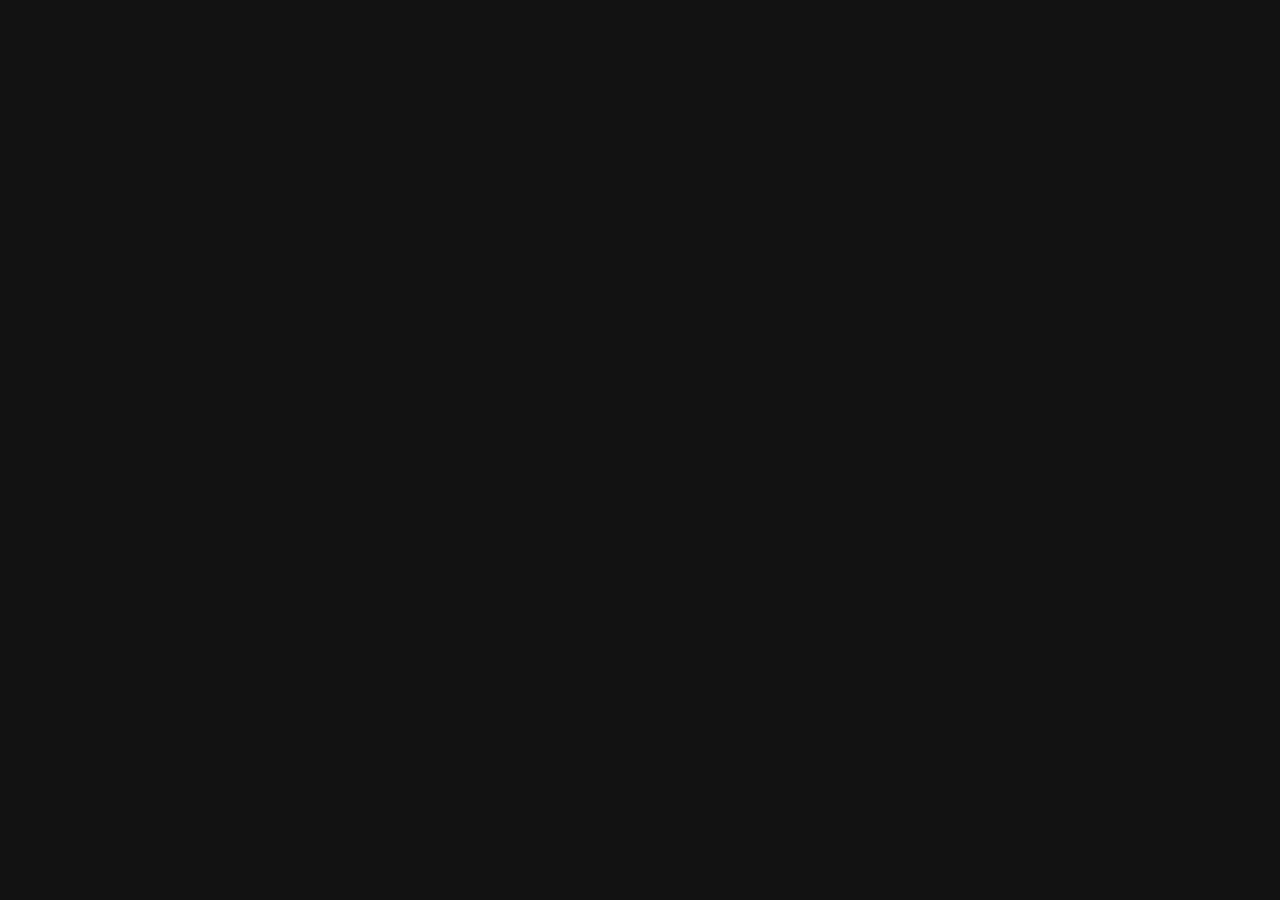
==== index.html @ 93d3c738 "Last minute devconf changes" ====
<!DOCTYPE html>
<head>
  <meta charset="utf-8">
  <meta name="viewport" content="width=device-width, initial-scale=1.0, maximum-scale=1.0, user-scalable=no">
  <title>PWA Talk</title>
  <link rel="stylesheet" href="https://fonts.googleapis.com/css?family=Playfair+Display:400,700,700i|Work+Sans:300,400,700">
  <link rel="stylesheet" href="css/reveal.css">
  <link rel="stylesheet" href="css/theme/night.css">
  <!-- Theme used for syntax highlighting of code-->
  <link rel="stylesheet" href="lib/css/zenburn.css">
  <!-- Printing and PDF exports-->
  <script>
    var link = document.createElement( 'link' );
    link.rel = 'stylesheet';
    link.type = 'text/css';
    link.href = window.location.search.match( /print-pdf/gi ) ? 'css/print/pdf.css' : 'css/print/paper.css';
    document.getElementsByTagName( 'head' )[0].appendChild( link );
    
  </script>
  <link rel="stylesheet" href="css/overwrites.css">
</head>
<body> 
  <div class="reveal">
    <div class="slides">
      <!-- Video Screens-->
      <section>
        <!-- Extreme Crew (Korea) [2004]-->
          <section data-background-iframe="https://www.youtube.com/embed/p9JiFo945fs?start=98&amp;fs=0&amp;showinfo=0&amp;rel=0&amp;modestbranding=1&amp;autohide=1&amp;showinfo=0&amp;disablekb=1" data-background-interactive> 
            <h2 class="shadowed" style="font-size:80px;">Progressive Web Apps!<sup>*</sup></h2>
            <div class="a-talk-by" style="margin-top:36.5vh;"><b class="white shadowed">(a talk by @AhoyLemon)</b><br><br>
              <div class="shadowed" style="font-size:26px; line-height:120%">* This talk is actually called "How To Make Your Website A Progressive Web App (And Why You Might Want To)", but that's entirely too long</div>
            </div>
            <aside class="notes">
              <h2>Extreme Crew (Korea)</h2>
              <p>2019</p>
            </aside>
          </section>
        <!-- Fantastik Armada (france) vs Gamblerz (Korea) | 2019-->
        <!-- Turn Phrase Crew (Japan) vs Extreme Crew (Korea)-->
          <section data-background-iframe="https://www.youtube.com/embed/m62SPPh9Nzc?start=217&amp;fs=0&amp;showinfo=0&amp;rel=0&amp;modestbranding=1&amp;autohide=1&amp;showinfo=0&amp;disablekb=1" data-background-interactive>
            <h2 class="shadowed" style="font-size:80px;">Progressive Web Apps!<sup>*</sup></h2>
            <div class="a-talk-by" style="margin-top:36.5vh;"><b class="white shadowed">(a talk by @AhoyLemon)</b><br><br>
              <div class="shadowed" style="font-size:26px; line-height:120%">* This talk is actually called "How To Make Your Website A Progressive Web App (And Why You Might Want To)", but that's entirely too long</div>
            </div>
            <aside class="notes">
              <h2>Turn Phrase Crew (Korea)<br>vs <br>Extreme Crew (Netherlands)</h2>
              <p>2007</p>
            </aside>
          </section>
        <!-- B GIRL TERRA-->
          <section data-background-iframe="https://www.youtube.com/embed/5HrrbkYJM2M?start=15&amp;fs=0&amp;showinfo=0&amp;rel=0&amp;modestbranding=1&amp;autohide=1&amp;showinfo=0&amp;disablekb=1" data-background-interactive>
            <h2 class="shadowed" style="font-size:80px;">Progressive Web Apps!<sup>*</sup></h2>
            <div class="a-talk-by" style="margin-top:36.5vh;"><b class="white shadowed">(a talk by @AhoyLemon)</b><br><br>
              <div class="shadowed" style="font-size:26px; line-height:120%">* This talk is actually called "How To Make Your Website A Progressive Web App (And Why You Might Want To)", but that's entirely too long</div>
            </div>
            <aside class="notes">
              <h2>B GIRL TERRA</h2>
            </aside>
          </section>
        <!-- WHITE PEOPLE CAN'T DANCE-->
          <section data-background-iframe="https://www.youtube.com/embed/nYJyFGvnXrc?start=43&amp;fs=0&amp;showinfo=0&amp;rel=0&amp;modestbranding=1&amp;autohide=1&amp;showinfo=0&amp;disablekb=1" data-background-interactive> 
            <h2 class="shadowed" style="font-size:80px;">Progressive Web Apps!<sup>*</sup></h2>
            <div class="a-talk-by" style="margin-top:36.5vh;"><b class="white shadowed">(a talk by @AhoyLemon)</b><br><br>
              <div class="shadowed" style="font-size:26px; line-height:120%">* This talk is actually called "How To Make Your Website A Progressive Web App (And Why You Might Want To)", but that's entirely too long</div>
            </div>
            <aside class="notes">
              <h2>Jaja Vankova & Marie Poppins</h2>
              <h2>vs Madd Chadd & Poppin John</h2>
              <p>2014</p>
            </aside>
          </section>
      </section>
      <section>
        <section>
          <h1>Hi!</h1>
          <h2 class="fragment">My name is Lemon.</h2>
          <!--p.fragment (I make websites.)-->
          <aside class="notes">
            <ul>
              <li>making websites for > 20 years</li>
              <li>for fun & for freedom</li>
              <li>love the web platform</li>
              <li>continues to be interesting</li>
            </ul>
          </aside>
        </section>
        <section data-background="img/bg/bg-savas-cyan-1.png">
          <div class="fragment" style="padding-bottom:7vh;"><img src="img/savas-logo-black.svg" alt="Savas Labs" style="max-height:22vh;"></div>
        </section>
        <section data-background="img/bg/bg-savas-cyan-2.png" data-background-transition="none">
          <div style="color:black; padding-bottom:9vh;">
            <h2 class="dark-blue">Front End<br>Development Director</h2>
            <div class="fragment">
              <ul>
                <li>Mentoring</li>
                <li>Shepherding</li>
                <li>Documenting</li>
              </ul>
            </div>
          </div>
        </section>
        <section>
          <h2>I make websites.</h2>
        </section>
        <section>
          <div style="font-size:68px; font-family:'Lucida Console', Monaco, monospace;"> <span>websites </span><span class="fragment">!= apps</span></div>
          <aside class="notes">
            <h2>I consider myself a website maker, and that's different than somebody that makes apps.</h2>
            <h2>These words are used interchangably.</h2>
          </aside>
        </section>
        <section>
          <h3>Let me define my terms.</h3>
          <aside class="notes">
            <h2>We need to define our terms here because a website can be an app.</h2>
            <h2>The word "webapp" exists, and that's valid.</h2>
            <h2>When I think about websites, I think about freedom.</h2>
            <h2>I think about 3 technologies.</h2>
          </aside>
        </section>
      </section>
      <section>   
        <section>
          <div class="grid" columns="3">
            <div class="box"><img src="svg/logos/html-5.svg"></div>
            <div class="box"><img src="svg/logos/css-3.svg"></div>
            <div class="box"><img src="svg/logos/javascript.svg"></div>
          </div>
          <aside class="notes">
            <h2>HTML, CSS and Javascript are immutable facts.</h2>
            <h2>No matter what (PHP, .NET, Ruby, React)</h2>
          </aside>
        </section>
        <section>
          <blockquote>
            <p>I want you to build me a website!</p>
            <cite>The Client</cite>
          </blockquote>
          <blockquote class="fragment">
            <p>Sounds good.</p>
            <cite>me</cite>
          </blockquote>
          <aside class="notes">
            <h2>It goes like this.</h2>
          </aside>
        </section>
        <section>
          <blockquote>
            <p>I want you to build me a mobile app!</p>
            <cite>The Client</cite>
          </blockquote>
          <blockquote class="fragment">
            <p>Okay, but based on what you're trying to do, a mobile app might not be the best solution. What about a website instead?</p>
            <cite>me</cite>
          </blockquote>
          <aside class="notes">
            <h2>Sometimes it goes like this.</h2>
          </aside>
        </section>
        <section>
          <blockquote>
            <p>I want you to build me a mobile app, and I'll pay you a <strong>lot of money </strong>to do it.</p>
            <cite>The Client</cite>
          </blockquote>
          <blockquote class="fragment">
            <p>Okay, let's build a mobile app.</p>
            <cite>me</cite>
          </blockquote>
          <aside class="notes">
            <h2>Sometimes, they don't like that answer.</h2>
          </aside>
        </section>
        <section>
          <div class="grid" columns="3">
            <figure><img src="svg/logos/cordova_256.png" style="width:100%"></figure>
            <figure></figure>
            <figure class="fragment"><img src="svg/logos/phonegap.svg" style="width:100%"></figure>
          </div>
          <aside class="notes">
            <p>In that case, I'll make an app</p>
            <p>Alternatives:</p>
            <ul>
              <li>Xamarin</li>
              <li>React Native</li>
              <li>Ionic</li>
            </ul>
          </aside>
        </section>
        <section data-background="img/bg/phonegap-closed.png"></section>
        <section>
          <div class="grid" columns="3">
            <figure></figure>
            <figure><img src="svg/logos/cordova_256.png" style="width:100%"></figure>
            <figure>
              <!--img(src="svg/logos/phonegap.svg" style="width:100%")-->
            </figure>
          </div>
        </section>
        <section>
          <p>Building an app in Cordova...</p>
          <ol>
            <li>Build an HTML website.</li>
            <li>Wrap it in a vendor-specific webview.</li>
            <li>Add plugins.</li>
            <li>Release to the store.<sup>*</sup></li><i class="fragment">* herein lies the problem.</i>
          </ol>
        </section>
        <section>
          <p>Actually, a few problems...</p>
          <ol>
            <li>app signing</li>
            <li>plugin versioning</li>
            <li>incompatable dependencies</li>
            <li>incompatable phones</li>
            <li>style & content rules</li>
            <li>changing rules</li>
            <li>possibility of rejection</li>
            <li>waiting</li>
          </ol>
        </section>
      </section>
      <section>
        <section><img src="img/true-stories.jpg">
          <aside class="notes">
            <p>What follows is a true story</p>
          </aside>
        </section>
        <section>
          <p>So, I built a mobile app...</p>
          <p class="fragment">...and then I made a small change.</p>
          <aside class="notes">
            <p>Things were going fine, until one day the client had a few very small changes.</p>
            <p>I did those changes, submit those to the stores.</p>
            <p>Got an email.</p>
          </aside>
        </section>
        <section>
          <blockquote><strong>From: </strong><span>Google Play Support</span><br><strong>To: </strong><span>me</span>
            <p>We have rejected your latest build from the Google Play Store, because it violates our policy on embedded YouTube videos.</p>
            <p class="fragment">Please see this webpage that has a whole lot of text, which kind of sort of describes what I'm talking about.</p>
          </blockquote>
        </section>
        <section>
          <blockquote><strong>From: </strong><span>me</span><br><strong>To: </strong><span>Google Play Support</span>
            <p>Okay, thank you so much for your note. I am confused on the cause though, as my app does not have any embedded YouTube videos.</p>
            <p>Can you please explain?</p>
          </blockquote>
          <aside class="notes">
            <p>I'm polite.</p>
          </aside>
        </section>
        <section>
          <blockquote><strong>From: </strong><span>Google Play Support</span><br><strong>To: </strong><span>me</span>
            <p>The embedded YouTube videos in your app violate our policy on embedded YouTube videos.</p>
          </blockquote>
        </section>
        <section>
          <blockquote><strong>From: </strong><span>me</span><br><strong>To: </strong><span>Google Play Support</span>
            <p>Right... Except the app doesn't <i>have </i><span>any YouTube videos, of any sort.</span></p>
            <p class="fragment">Please advise.</p>
          </blockquote>
        </section>
        <section>
          <blockquote><strong>From: </strong><span>Google Play Support</span><br><strong>To: </strong><span>me</span><br>
            <p>We do not offer support.</p>
          </blockquote>
        </section>
        <section>
          <blockquote><strong>From: </strong><span class="strobe">Google Play Support</span><br><strong>To: </strong><span>me</span><br>
            <p>We do not offer <span class="strobe">support.</span></p>
          </blockquote>
        </section>
        <section>
          <p>
             This is a specific problem.<br>pointing to a greater concern.</p>
          <aside class="notes">
            <p>They cannot offer human support.</p>
            <p>APP STORE = 2 MILLION</p>
            <p>PLAY STORE = 6 MILLION</p>
          </aside>
        </section>
        <section>
          <h2>The Internet is not a walled garden.</h2>
          <aside class="notes">
            <p>The internet is a place for mistakes.</p>
            <p>When you make a website, failure means nobody goes to your website.</p>
          </aside>
        </section>
      </section>
      <section>
        <section data-background="img/gif/reverse-horse.gif">
          <aside class="notes">
            <p>Let's reverse time and say the thing I didn't say.</p>
          </aside>
        </section>
        <section>
          <blockquote>
            <p>So, when you say you want a mobile app, what do you really want?</p>
            <cite>what I should have said</cite>
          </blockquote>
          <aside class="notes">
            <p>They might answer with...</p>
          </aside>
        </section>
        <section>
          <p>“I want something that...</p>
          <ul>
            <li>has an app-like interface</li>
            <li>can be installed on a user's machine</li>
            <li>will work offline</li>
            <li>uses camera & microphone</li>
            <li>geolocation</li>
            <li class="fragment"><strong>has push notifications</strong></li>
          </ul>
        </section>
        <section><img src="svg/pwa.svg"></section>
        <section>
          <p>A spec written by...</p>
          <div class="grid" columns="3" style="margin-bottom:2em;">
            <figure><img src="img/logos/chrome.png" style="max-height:20vh;"></figure>
            <figure><img src="img/logos/firefox.png" style="max-height:20vh;"></figure>
            <figure><img src="img/logos/edge.png" style="max-height:20vh;"></figure>
          </div>
          <div class="fragment">
            <p>Supported by</p>
            <div class="grid" columns="3">
              <figure><img src="img/logos/safari.png" style="max-height:20vh;"></figure>
              <figure><img src="img/logos/brave.png" style="max-height:20vh;"></figure>
              <figure><img src="img/logos/opera.png" style="max-height:20vh;"></figure>
            </div>
          </div>
          <aside class="notes">
            <p>A PWA is a spec.</p>
            <p>Google worked on the majority of it. Mozilla and Microsoft helped a lot.</p>
          </aside>
        </section>
        <section>
          <p>What can you do with a PWA?</p>
          <p class="fragment">Potentially a lot of things.</p>
        </section>
        <section>
          <p>What <b>can be</b> in a PWA?</p>
          <ul>
            <li>installable</li>
            <li>works offline</li>
            <li>notifications</li>
            <li>managed caching</li>
            <li>runs chromeless</li>
            <li>native sharing</li>
            <li>wake control</li>
            <li>multitouch</li>
            <li>bluetooth</li>
            <li>quite a bit more.</li>
          </ul>
        </section>
        <section data-background="img/gif/gnome-fascinating.gif"></section>
      </section>
      <section>
        <section>
          <p>What do you need?</p>
          <ol>
            <li> <span>HTTPS connection</span></li>
            <li> <code>manifest.json</code></li>
            <li><code>service-worker.js</code></li>
          </ol>
        </section>
        <section>
          <p>Where can I get a HTTPS certificate?</p>
          <p> <i>PS: For free?</i></p>
          <ul>
            <li>GitHub Pages</li>
            <li>Let's Encrypt</li>
            <li>Cloudflare</li>
            <li>Many cPanel-based hosting platforms<br><sub>(personal rec's: Green Geeks & InMotion)</sub></li>
          </ul>
        </section>
        <section>
          <p>Regardless: get a cert, turn it on, and direct <i>all</i> HTTP traffic to HTTPS.</p>
        </section>
        <section><code>manifest.json</code>
          <p>A json file located in the root of your project, which will define some values...</p>
          <ul>
            <li>Name & Description</li>
            <li>Color Scheme</li>
            <li>Languages</li>
            <li>Orientation</li>
            <li>URL scope</li>
            <li>Icons</li>
          </ul>
        </section>
        <section><code>service-worker.js</code>
          <p>A single javascript file (can be called anything), which will set up functions for installation, caching, permissions, and features.</p>
        </section>
        <section>
          <p>Reference both these files in your index.html</p>
          <p class="fragment">We have now changed how your website works.</p>
        </section>
      </section>
      <section>
        <section>
          <div><img src="img/before-sw.png"></div>
          <div class="fragment"><img src="img/after-sw.png"></div>
          <aside class="notes">
            <p>Important idea. You've just changed how your website is consumed.</p>
          </aside>
        </section>
        <section>
          <p>The service worker gets its own lifecycle.</p>
          <aside class="notes">
            <p>It should be versioned, so the service worker can know if the worker itself needs an update.</p>
          </aside>
        </section>
        <section>
          <h2>Now, let's see some <span class="strobe">real-world examples</span></h2>
          <aside class="notes">
            <p>Want to show you real-world examples</p>
            <p>Want to show you what you can do now.</p>
          </aside>
        </section>
      </section>
      <section>
        <section>
          <figure><a href="https://partypartypartyparty.party" target="_blank"><img src="img/party-square.png" style="max-height:50vh;">
              <figcaption>partypartypartyparty.party</figcaption></a></figure>
        </section>
        <section>
          <blockquote>
            <p>I need to be able to party efficiently when I don't have internet.</p>
            <cite>a friend</cite>
          </blockquote>
          <blockquote class="fragment">
            <p>That's an excellent point!</p>
            <cite>me</cite>
          </blockquote>
        </section>
        <section><code>service-worker.js</code>
          <pre style="font-size:1.5rem;"><code class="js" style="max-height:55vh;">const offlineUrl = '/index.html';
const offlineFiles = [
  '/index.html',
  '/manifest.json',
  '/css/party.css',
  '/js/min/jquery.min.js',
  '/js/min/howler.min.js',
  '/js/min/party.min.js',
  '/audio/party.mp3',
  '/audio/venga.mp3'
];

/*****
On install, the service worker will take all our
required files, and store those locally. */
self.addEventListener('install', function(event) {
  var offlineRequest = new Request(offlineFiles);
  event.waitUntil(
    fetch(offlineRequest).then(function(response) {
      return caches.open('offline').then(function(cache) {
        return cache.put(offlineRequest, response);
      });
    })
  );
});

/************
Then, on a fetch request, the service worker 
will check for response.
If everything seems to be offline, serve the
offline files instead.  */
self.addEventListener('fetch', function(event) {
  var request = event.request;
  if (request.method === 'GET') {
    event.respondWith(
      fetch(request).catch(function(error) {
        console.error(
          '[onfetch] Failed. Serving cached offline fallback ' +
          error
        );
        return caches.open('offline').then(function(cache) {
          return cache.match(offlineUrl);
        });
      })
    );
  }
});</code></pre>
          <aside class="notes">
            <ul>
              <li>Define necessary files.</li>
              <li>keep those files</li>
              <li>use those files if you have to</li>
            </ul>
          </aside>
        </section>
        <section><code>manifest.json</code>
          <pre style="font-size:1.5rem;"><code class="json" style="max-height:55vh;">{
  "manifest_version": 2,
  "name": "PARTY PARTY PARTY PARTY PARTY",
  "short_name": "PARTY",
  "description": "PARTY PARTY PARTY PARTY PARTY PARTY PARTY PARTY PARTY PARTY PARTY PARTY PARTY",
  "default_locale": "en-us",
  "display": "standalone",
  "scope": "/",
  "start_url": "/",
  "theme_color": "#d1d1d1",
  "background_color": "#d1d1d1",
  "icons": [
    {
      "src": "/icon-36x36.png",
      "sizes": "36x36",
      "type": "image/png"
    },
    {
      "src": "/icon-48x48.png",
      "sizes": "48x48",
      "type": "image/png"
    },
    {
      "src": "/icon-72x72.png",
      "sizes": "72x72",
      "type": "image/png"
    },
    {
      "src": "/icon-96x96.png",
      "sizes": "96x96",
      "type": "image/png"
    },
    {
      "src": "/icon-144x144.png",
      "sizes": "144x144",
      "type": "image/png"
    },
    {
      "src": "/icon-192x192.png",
      "sizes": "192x192",
      "type": "image/png"
    },
    {
      "src": "/icon-256x256.png",
      "sizes": "256x256",
      "type": "image/png"
    },
    {
      "src": "/icon-384x384.png",
      "sizes": "384x384",
      "type": "image/png"
    },
    {
      "src": "/icon-512x512.png",
      "sizes": "512x512",
      "type": "image/png"
    }
  ]
}
</code></pre>
        </section>
        <section><code>index.html</code>
          <pre style="font-size:1.5rem;"><code class="js" style="max-height:55vh;">// Register the service worker
if ('serviceWorker' in navigator) {
  navigator.serviceWorker.register('/service-worker.js').then(function(registration) {
    // Registration was successful
  }).catch(function(err) {
    // registration failed :(
  });
}</code></pre>
          <aside class="notes">
            <p>Telling browser there's a service worker here, and I'd like you to register it.</p>
          </aside>
        </section>
        <section>
          <figure style="text-align:center;"><img src="img/party-install-prompt.jpg" style="max-height:60vh; margin-left:auto; margin-right:auto;"></figure>
          <aside class="notes">
            <p>I didn't put this banner here.</p>
          </aside>
        </section>
        <section>
          <div class="grid" columns="2">
            <figure style="text-align:center;"><img src="img/screenshots/homescreen-2021-11-30.jpg" style="max-height:60vh; margin-left:auto; margin-right:auto;"></figure>
            <figure style="text-align:center;"><img src="img/screenshots/apparray-2021-11-30.jpg" style="max-height:60vh; margin-left:auto; margin-right:auto;"></figure>
          </div>
          <aside class="notes">
            <p>My phone. My app, alongside "real apps"</p>
          </aside>
        </section>
        <section>
          <div class="grid" columns="2">
            <figure style="text-align:center;"><img src="img/party-splash.jpg" style="max-height:60vh; margin-left:auto; margin-right:auto;"></figure>
            <figure style="text-align:center;"><img src="img/party-focus.jpg" style="max-height:60vh; margin-left:auto; margin-right:auto;"></figure>
          </div>
          <aside class="notes">
            <p>Left is load (short)</p>
            <p>Right is app (chromeless)</p>
          </aside>
        </section>
        <section><img src="img/app-switch.jpg" style="max-height:60vh; margin-left:auto; margin-right:auto;">
          <aside class="notes">
            <p>Runs separately from the browser</p>
          </aside>
        </section>
      </section>
      <section>
        <section data-background-video="video/testing.mp4" data-background-video-loop="loop" data-background-size="contain"></section>
        <section>
          <figure><img src="img/lighthouse-1024x1024.png" style="max-height:55vh;">
            <figcaption><a href="https://web.dev/measure/" target="_blank">web.dev/measure</a></figcaption>
          </figure>
          <aside class="notes">
            <p>DON'T launch browser yet.</p>
          </aside>
        </section>
        <section>
          <figure><img src="img/lighthouse-before.png"></figure>
          <aside class="notes">
            <p>NOW launch browser.</p>
          </aside>
        </section>
        <section>
          <figure><img src="img/lighthouse-after.png"></figure>
        </section>
        <section>
          <h3>Strategy for Feature Rollout</h3>
          <ol>
            <li>Test it in Lighthouse</li>
            <li>Get it working on your machine(s)</li>
            <li>Get it working on friends/coworkers machine(s)</li>
            <li><i>THEN</i> try it out on strangers</li>
          </ol>
          <aside class="notes">
            <p>Remember the SW can store things and disrupt your process. Keep it in mind when making updates.</p>
            <p>NEXT: DAMN.DOG</p>
          </aside>
        </section>
      </section>
      <section>
        <section><a href="https://damn.dog" target="_blank"><img src="img/damn-og-wide.png"></a></section>
        <section><code>service-worker.js</code>
          <pre style="font-size:1.5rem;"><code class="js" style="max-height:55vh;">const cacheName = 'v2.17';
const offlineUrl = '/offline.html';
const offlineFiles = [
  '/index.html',
  '/offline.html',
  '/manifest.json',
  '/css/damn.css',
  '/js/libraries/vue.min.js',
  '/js/min/damn.min.js',
  '/svg/offline-dog.svg'
];

self.addEventListener('install', function(event) {
  event.waitUntil(
    caches.open(cacheName).then(function(cache) {
      return cache.addAll(cacheName);
    })
  );
});

self.addEventListener('fetch', function(event) {
  // Only fall back for HTML documents.
  var request = event.request;
  // && request.headers.get('accept').includes('text/html')
  if (request.method === 'GET') {
    // `fetch()` will use the cache when possible, to this examples
    // depends on cache-busting URL parameter to avoid the cache.
    event.respondWith(
      fetch(request).catch(function(error) {
        // `fetch()` throws an exception when the server is unreachable but not
        // for valid HTTP responses, even `4xx` or `5xx` range.
        console.error(
          '[onfetch] Failed. Serving cached offline fallback ' +
          error
        );
        return caches.open('offline').then(function(cache) {
          return cache.match(offlineUrl);
        });
      })
    );
  }
  // Any other handlers come here. Without calls to `event.respondWith()` the
  // request will be handled without the ServiceWorker.
});
</code></pre>
          <aside class="notes">
            <p>Different needs</p>
          </aside>
        </section>
        <section><img src="img/screenshots/damn-install-chrome.png">
          <aside class="notes">
            <p>I see this when I go to the site.</p>
            <p>Also, you can build a button that does this (more later)</p>
          </aside>
        </section>
        <section><img src="img/screenshots/damn-self-app.png"></section>
        <section><img src="img/screenshots/damn-offline-full.png">
          <aside class="notes">
            <p>Not exciting, but useful.</p>
          </aside>
        </section>
        <section><img src="img/logos/winstore.jpg">
          <aside class="notes">
            <p>To bulk up their inventory...</p>
            <p>Fill out some forms.</p>
          </aside>
        </section>
        <section data-background="img/screenshots/damn-winstore.png">
          <!--img(src="img/screenshots/damn-winstore.png")-->
        </section>
        <section data-background-video="video/fancy-omar.mp4" data-background-video-loop="loop" data-background-size="contain">
          <!--h3.shadowed Let's get even fancier-->
          <figure><img src="img/fancier.png" style="max-width:600px;"></figure>
        </section>
        <section><img src="img/screenshots/damn-sidebar-open.png"></section>
        <section><img src="img/screenshots/damn-sidebar-circled.png"></section>
        <section>
          <p>The Notification API</p>
          <aside class="notes">
            <p>This is what your client wants.</p>
          </aside>
        </section>
        <section><code>service-worker.js</code>
          <pre style="font-size:1.5rem;"><code class="js" style="max-height:55vh;">// After the install code...

Notification.requestPermission(result => {
  if (result === 'granted') {
    //permission granted.
    navigator.serviceWorker.ready.then(registration => {
      registration.showNotification(
        'Damn Dog has been updated!', {
        icon: '/android-chrome-96x96.png',
        //vibrate: [500, 100, 500],
        body: '7 new rounds have been added to damn.dog,
                bringing the total up to 358.',
        tag: 'game-updated'
      });
    });
  }
});
</code></pre>
        </section>
        <section>
          <figure><img src="img/pwa-notification.png"></figure>
          <aside class="notes">
            <p>A brief word</p>
            <p>PLEASE DON'T DO THIS</p>
          </aside>
        </section>
        <section>
          <figure><img src="img/screenshots/producthunt.gif"></figure>
          <aside class="notes">
            <p>A brief word</p>
            <p>PLEASE DON'T DO THIS</p>
          </aside>
        </section>
        <section>
          <p> <strong>Q: </strong>How do I push to users not currently on the website?</p>
          <div class="fragment">
            <p> <strong>A: </strong>The same way you'd handle any other kind of push subscription</p>
            <ul>
              <li>Firebase</li>
              <li>Twilio</li>
              <li>OneSignal</li>
              <li>etc.</li>
            </ul>
          </div>
          <aside class="notes">
            <p>Can't get into that with the time we have</p>
            <p>But I can show you where you can learn.</p>
          </aside>
        </section>
      </section>
      <section>
        <section>
          <h3>Where do you go from here?</h3>
        </section>
        <section data-background="img/gif/cooking.gif">
          <h2 class="shadowed" style="margin-top:30vh">Get cooking!</h2>
        </section>
        <section>
          <figure><a href="https://www.pwabuilder.com/" target="_blank"><img src="img/logos/pwa-builder.png" style="margin-bottom:3em;"></a>
            <figcaption>by Microsoft</figcaption>
          </figure>
        </section>
        <!-- Retiring this one...-->
        <!--section
        figure
          a(href="https://serviceworke.rs" target="_blank")
            img(src="img/logos/mozilla-serviceworkrs.svg")
        
        
        -->
        <section>
          <figure><a href="https://web.dev/pwa" target="_blank"><img src="img/logos/webdev.svg" style="margin-bottom:3em;"></a>
            <figcaption>
              <by>by Google</by>
            </figcaption>
          </figure>
        </section>
        <section>
          <figure>
            <h2><a href="https://whatpwacando.today/" target="_blank">What PWA Can<br>Do Today</a></h2>
            <figcaption>by Danny Moerkerke</figcaption>
          </figure>
        </section>
        <section>
          <figure><a href="https://serviceworkies.com" target="_blank"><img src="img/logos/serviceworkies.png"></a>
            <figcaption>by Dave Geddes</figcaption>
          </figure>
        </section>
      </section>
      <section>
        <section>
          <p>When thinking of</p>
          <h2>Progressive Web Apps</h2>
          <div class="fragment">
            <h2>^^^^^^^^^^ &nbsp; &nbsp; &nbsp; &nbsp; &nbsp; &nbsp;  &nbsp;  &nbsp;  &nbsp; &nbsp;  &nbsp;</h2>
          </div>
        </section>
        <section><img src="img/gif/escape.gif"></section>
        <section>
          <h3>Escape the walled garden.</h3>
        </section>
        <section>
          <p>Make things better.<span class="fragment">&nbsp; It's your responsibility.</span>
            <div class="fragment">And your pleasure.</div>
          </p>
        </section>
      </section>
      <!-- THANK YOU-->
      <section>
        <section data-background="img/gif/simone_lemon_maker_faire.gif">
          <h1 class="white" style="padding-top:40vh; text-shadow:0.05em 0.05em 0.05em black, -1px -1px 1px black">Thank you.</h1>
          <p class="white shadowed"><a href="https://ahoylemon.xyz" target="_blank"> <strong>ahoylemon.xyz</strong></a></p>
          <aside class="notes">
            <p>Wish I could be there.</p>
            <p>Maybe next time?</p>
            <p>Questions?</p>
          </aside>
        </section>
        <section data-background="#e6e924">
          <figure><img src="svg/lemon.svg" style="width:212px; height:212px;"></figure>
          <aside class="notes">
            <h1>STICKERS</h1>
          </aside>
        </section>
      </section>
    </div>
  </div>
  <script src="lib/js/head.min.js"></script>
  <script src="js/reveal.js"></script>
  <script>
    // More info about config & dependencies:
    // - https://github.com/hakimel/reveal.js#configuration
    // - https://github.com/hakimel/reveal.js#dependencies
    Reveal.initialize({
      history: true,
      autoPlayMedia: true,
      //slideNumber: true,
      dependencies: [
      { src: 'plugin/markdown/marked.js' },
      { src: 'plugin/markdown/markdown.js' },
      { src: 'plugin/zoom-js/zoom.js' },
      { src: 'plugin/notes/notes.js', async: true },
      { src: 'plugin/highlight/highlight.js', async: true, callback: function() { hljs.initHighlightingOnLoad(); } }
      ]
    });
  </script>
</body>
---- css/reveal.css ----
/**
 * reveal.js
 * http://revealjs.com
 * MIT licensed
 *
 * Copyright (C) Hakim El Hattab, https://hakim.se
 */
/**
 * Layout helpers.
 */
.reveal .stretch,
.reveal .r-stretch {
  max-width: none;
  max-height: none;
}

.reveal pre.stretch code,
.reveal pre.r-stretch code {
  height: 100%;
  max-height: 100%;
  -webkit-box-sizing: border-box;
          box-sizing: border-box;
}

.reveal .r-fit-text {
  display: inline-block;
  white-space: nowrap;
}

.reveal .r-stack {
  display: -ms-grid;
  display: grid;
}

.reveal .r-stack > * {
  -ms-grid-row: 1;
  -ms-grid-column: 1;
  grid-area: 1/1;
  margin: auto;
}

.reveal .r-vstack,
.reveal .r-hstack {
  display: -webkit-box;
  display: -ms-flexbox;
  display: flex;
}
.reveal .r-vstack img, .reveal .r-vstack video,
.reveal .r-hstack img,
.reveal .r-hstack video {
  min-width: 0;
  min-height: 0;
  -o-object-fit: contain;
     object-fit: contain;
}

.reveal .r-vstack {
  -webkit-box-orient: vertical;
  -webkit-box-direction: normal;
      -ms-flex-direction: column;
          flex-direction: column;
  -webkit-box-align: center;
      -ms-flex-align: center;
          align-items: center;
  -webkit-box-pack: center;
      -ms-flex-pack: center;
          justify-content: center;
}

.reveal .r-hstack {
  -webkit-box-orient: horizontal;
  -webkit-box-direction: normal;
      -ms-flex-direction: row;
          flex-direction: row;
  -webkit-box-align: center;
      -ms-flex-align: center;
          align-items: center;
  -webkit-box-pack: center;
      -ms-flex-pack: center;
          justify-content: center;
}

.reveal .items-stretch {
  -webkit-box-align: stretch;
      -ms-flex-align: stretch;
          align-items: stretch;
}

.reveal .items-start {
  -webkit-box-align: start;
      -ms-flex-align: start;
          align-items: flex-start;
}

.reveal .items-center {
  -webkit-box-align: center;
      -ms-flex-align: center;
          align-items: center;
}

.reveal .items-end {
  -webkit-box-align: end;
      -ms-flex-align: end;
          align-items: flex-end;
}

.reveal .justify-between {
  -webkit-box-pack: justify;
      -ms-flex-pack: justify;
          justify-content: space-between;
}

.reveal .justify-around {
  -ms-flex-pack: distribute;
      justify-content: space-around;
}

.reveal .justify-start {
  -webkit-box-pack: start;
      -ms-flex-pack: start;
          justify-content: flex-start;
}

.reveal .justify-center {
  -webkit-box-pack: center;
      -ms-flex-pack: center;
          justify-content: center;
}

.reveal .justify-end {
  -webkit-box-pack: end;
      -ms-flex-pack: end;
          justify-content: flex-end;
}

/*********************************************
 * GLOBAL STYLES
 *********************************************/
html.reveal-full-page {
  width: 100%;
  height: 100%;
  height: 100vh;
  height: calc(var(--vh, 1vh) * 100);
  overflow: hidden;
}

.reveal-viewport {
  height: 100%;
  overflow: hidden;
  position: relative;
  line-height: 1;
  margin: 0;
  background-color: #fff;
  color: #000;
}

.reveal-viewport:-webkit-full-screen {
  top: 0 !important;
  left: 0 !important;
  width: 100% !important;
  height: 100% !important;
  -webkit-transform: none !important;
          transform: none !important;
}

.reveal-viewport:-ms-fullscreen {
  top: 0 !important;
  left: 0 !important;
  width: 100% !important;
  height: 100% !important;
  transform: none !important;
}

.reveal-viewport:fullscreen {
  top: 0 !important;
  left: 0 !important;
  width: 100% !important;
  height: 100% !important;
  -webkit-transform: none !important;
          transform: none !important;
}

/*********************************************
 * VIEW FRAGMENTS
 *********************************************/
.reveal .slides section .fragment {
  opacity: 0;
  visibility: hidden;
  -webkit-transition: all 0.2s ease;
  transition: all 0.2s ease;
  will-change: opacity;
}
.reveal .slides section .fragment.visible {
  opacity: 1;
  visibility: inherit;
}
.reveal .slides section .fragment.disabled {
  -webkit-transition: none;
  transition: none;
}

.reveal .slides section .fragment.grow {
  opacity: 1;
  visibility: inherit;
}
.reveal .slides section .fragment.grow.visible {
  -webkit-transform: scale(1.3);
          transform: scale(1.3);
}

.reveal .slides section .fragment.shrink {
  opacity: 1;
  visibility: inherit;
}
.reveal .slides section .fragment.shrink.visible {
  -webkit-transform: scale(0.7);
          transform: scale(0.7);
}

.reveal .slides section .fragment.zoom-in {
  -webkit-transform: scale(0.1);
          transform: scale(0.1);
}
.reveal .slides section .fragment.zoom-in.visible {
  -webkit-transform: none;
          transform: none;
}

.reveal .slides section .fragment.fade-out {
  opacity: 1;
  visibility: inherit;
}
.reveal .slides section .fragment.fade-out.visible {
  opacity: 0;
  visibility: hidden;
}

.reveal .slides section .fragment.semi-fade-out {
  opacity: 1;
  visibility: inherit;
}
.reveal .slides section .fragment.semi-fade-out.visible {
  opacity: 0.5;
  visibility: inherit;
}

.reveal .slides section .fragment.strike {
  opacity: 1;
  visibility: inherit;
}
.reveal .slides section .fragment.strike.visible {
  text-decoration: line-through;
}

.reveal .slides section .fragment.fade-up {
  -webkit-transform: translate(0, 40px);
          transform: translate(0, 40px);
}
.reveal .slides section .fragment.fade-up.visible {
  -webkit-transform: translate(0, 0);
          transform: translate(0, 0);
}

.reveal .slides section .fragment.fade-down {
  -webkit-transform: translate(0, -40px);
          transform: translate(0, -40px);
}
.reveal .slides section .fragment.fade-down.visible {
  -webkit-transform: translate(0, 0);
          transform: translate(0, 0);
}

.reveal .slides section .fragment.fade-right {
  -webkit-transform: translate(-40px, 0);
          transform: translate(-40px, 0);
}
.reveal .slides section .fragment.fade-right.visible {
  -webkit-transform: translate(0, 0);
          transform: translate(0, 0);
}

.reveal .slides section .fragment.fade-left {
  -webkit-transform: translate(40px, 0);
          transform: translate(40px, 0);
}
.reveal .slides section .fragment.fade-left.visible {
  -webkit-transform: translate(0, 0);
          transform: translate(0, 0);
}

.reveal .slides section .fragment.fade-in-then-out,
.reveal .slides section .fragment.current-visible {
  opacity: 0;
  visibility: hidden;
}
.reveal .slides section .fragment.fade-in-then-out.current-fragment,
.reveal .slides section .fragment.current-visible.current-fragment {
  opacity: 1;
  visibility: inherit;
}

.reveal .slides section .fragment.fade-in-then-semi-out {
  opacity: 0;
  visibility: hidden;
}
.reveal .slides section .fragment.fade-in-then-semi-out.visible {
  opacity: 0.5;
  visibility: inherit;
}
.reveal .slides section .fragment.fade-in-then-semi-out.current-fragment {
  opacity: 1;
  visibility: inherit;
}

.reveal .slides section .fragment.highlight-red,
.reveal .slides section .fragment.highlight-current-red,
.reveal .slides section .fragment.highlight-green,
.reveal .slides section .fragment.highlight-current-green,
.reveal .slides section .fragment.highlight-blue,
.reveal .slides section .fragment.highlight-current-blue {
  opacity: 1;
  visibility: inherit;
}

.reveal .slides section .fragment.highlight-red.visible {
  color: #ff2c2d;
}

.reveal .slides section .fragment.highlight-green.visible {
  color: #17ff2e;
}

.reveal .slides section .fragment.highlight-blue.visible {
  color: #1b91ff;
}

.reveal .slides section .fragment.highlight-current-red.current-fragment {
  color: #ff2c2d;
}

.reveal .slides section .fragment.highlight-current-green.current-fragment {
  color: #17ff2e;
}

.reveal .slides section .fragment.highlight-current-blue.current-fragment {
  color: #1b91ff;
}

/*********************************************
 * DEFAULT ELEMENT STYLES
 *********************************************/
/* Fixes issue in Chrome where italic fonts did not appear when printing to PDF */
.reveal:after {
  content: "";
  font-style: italic;
}

.reveal iframe {
  z-index: 1;
}

/** Prevents layering issues in certain browser/transition combinations */
.reveal a {
  position: relative;
}

/*********************************************
 * CONTROLS
 *********************************************/
@-webkit-keyframes bounce-right {
  0%, 10%, 25%, 40%, 50% {
    -webkit-transform: translateX(0);
            transform: translateX(0);
  }
  20% {
    -webkit-transform: translateX(10px);
            transform: translateX(10px);
  }
  30% {
    -webkit-transform: translateX(-5px);
            transform: translateX(-5px);
  }
}
@keyframes bounce-right {
  0%, 10%, 25%, 40%, 50% {
    -webkit-transform: translateX(0);
            transform: translateX(0);
  }
  20% {
    -webkit-transform: translateX(10px);
            transform: translateX(10px);
  }
  30% {
    -webkit-transform: translateX(-5px);
            transform: translateX(-5px);
  }
}
@-webkit-keyframes bounce-left {
  0%, 10%, 25%, 40%, 50% {
    -webkit-transform: translateX(0);
            transform: translateX(0);
  }
  20% {
    -webkit-transform: translateX(-10px);
            transform: translateX(-10px);
  }
  30% {
    -webkit-transform: translateX(5px);
            transform: translateX(5px);
  }
}
@keyframes bounce-left {
  0%, 10%, 25%, 40%, 50% {
    -webkit-transform: translateX(0);
            transform: translateX(0);
  }
  20% {
    -webkit-transform: translateX(-10px);
            transform: translateX(-10px);
  }
  30% {
    -webkit-transform: translateX(5px);
            transform: translateX(5px);
  }
}
@-webkit-keyframes bounce-down {
  0%, 10%, 25%, 40%, 50% {
    -webkit-transform: translateY(0);
            transform: translateY(0);
  }
  20% {
    -webkit-transform: translateY(10px);
            transform: translateY(10px);
  }
  30% {
    -webkit-transform: translateY(-5px);
            transform: translateY(-5px);
  }
}
@keyframes bounce-down {
  0%, 10%, 25%, 40%, 50% {
    -webkit-transform: translateY(0);
            transform: translateY(0);
  }
  20% {
    -webkit-transform: translateY(10px);
            transform: translateY(10px);
  }
  30% {
    -webkit-transform: translateY(-5px);
            transform: translateY(-5px);
  }
}
.reveal .controls {
  display: none;
  position: absolute;
  top: auto;
  bottom: 12px;
  right: 12px;
  left: auto;
  z-index: 11;
  color: #000;
  pointer-events: none;
  font-size: 10px;
}
.reveal .controls button {
  position: absolute;
  padding: 0;
  background-color: transparent;
  border: 0;
  outline: 0;
  cursor: pointer;
  color: currentColor;
  -webkit-transform: scale(0.9999);
          transform: scale(0.9999);
  -webkit-transition: color 0.2s ease, opacity 0.2s ease, -webkit-transform 0.2s ease;
  transition: color 0.2s ease, opacity 0.2s ease, -webkit-transform 0.2s ease;
  transition: color 0.2s ease, opacity 0.2s ease, transform 0.2s ease;
  transition: color 0.2s ease, opacity 0.2s ease, transform 0.2s ease, -webkit-transform 0.2s ease;
  z-index: 2;
  pointer-events: auto;
  font-size: inherit;
  visibility: hidden;
  opacity: 0;
  -webkit-appearance: none;
  -webkit-tap-highlight-color: rgba(0, 0, 0, 0);
}
.reveal .controls .controls-arrow:before,
.reveal .controls .controls-arrow:after {
  content: "";
  position: absolute;
  top: 0;
  left: 0;
  width: 2.6em;
  height: 0.5em;
  border-radius: 0.25em;
  background-color: currentColor;
  -webkit-transition: all 0.15s ease, background-color 0.8s ease;
  transition: all 0.15s ease, background-color 0.8s ease;
  -webkit-transform-origin: 0.2em 50%;
          transform-origin: 0.2em 50%;
  will-change: transform;
}
.reveal .controls .controls-arrow {
  position: relative;
  width: 3.6em;
  height: 3.6em;
}
.reveal .controls .controls-arrow:before {
  -webkit-transform: translateX(0.5em) translateY(1.55em) rotate(45deg);
          transform: translateX(0.5em) translateY(1.55em) rotate(45deg);
}
.reveal .controls .controls-arrow:after {
  -webkit-transform: translateX(0.5em) translateY(1.55em) rotate(-45deg);
          transform: translateX(0.5em) translateY(1.55em) rotate(-45deg);
}
.reveal .controls .controls-arrow:hover:before {
  -webkit-transform: translateX(0.5em) translateY(1.55em) rotate(40deg);
          transform: translateX(0.5em) translateY(1.55em) rotate(40deg);
}
.reveal .controls .controls-arrow:hover:after {
  -webkit-transform: translateX(0.5em) translateY(1.55em) rotate(-40deg);
          transform: translateX(0.5em) translateY(1.55em) rotate(-40deg);
}
.reveal .controls .controls-arrow:active:before {
  -webkit-transform: translateX(0.5em) translateY(1.55em) rotate(36deg);
          transform: translateX(0.5em) translateY(1.55em) rotate(36deg);
}
.reveal .controls .controls-arrow:active:after {
  -webkit-transform: translateX(0.5em) translateY(1.55em) rotate(-36deg);
          transform: translateX(0.5em) translateY(1.55em) rotate(-36deg);
}
.reveal .controls .navigate-left {
  right: 6.4em;
  bottom: 3.2em;
  -webkit-transform: translateX(-10px);
          transform: translateX(-10px);
}
.reveal .controls .navigate-left.highlight {
  -webkit-animation: bounce-left 2s 50 both ease-out;
          animation: bounce-left 2s 50 both ease-out;
}
.reveal .controls .navigate-right {
  right: 0;
  bottom: 3.2em;
  -webkit-transform: translateX(10px);
          transform: translateX(10px);
}
.reveal .controls .navigate-right .controls-arrow {
  -webkit-transform: rotate(180deg);
          transform: rotate(180deg);
}
.reveal .controls .navigate-right.highlight {
  -webkit-animation: bounce-right 2s 50 both ease-out;
          animation: bounce-right 2s 50 both ease-out;
}
.reveal .controls .navigate-up {
  right: 3.2em;
  bottom: 6.4em;
  -webkit-transform: translateY(-10px);
          transform: translateY(-10px);
}
.reveal .controls .navigate-up .controls-arrow {
  -webkit-transform: rotate(90deg);
          transform: rotate(90deg);
}
.reveal .controls .navigate-down {
  right: 3.2em;
  bottom: -1.4em;
  padding-bottom: 1.4em;
  -webkit-transform: translateY(10px);
          transform: translateY(10px);
}
.reveal .controls .navigate-down .controls-arrow {
  -webkit-transform: rotate(-90deg);
          transform: rotate(-90deg);
}
.reveal .controls .navigate-down.highlight {
  -webkit-animation: bounce-down 2s 50 both ease-out;
          animation: bounce-down 2s 50 both ease-out;
}
.reveal .controls[data-controls-back-arrows=faded] .navigate-up.enabled {
  opacity: 0.3;
}
.reveal .controls[data-controls-back-arrows=faded] .navigate-up.enabled:hover {
  opacity: 1;
}
.reveal .controls[data-controls-back-arrows=hidden] .navigate-up.enabled {
  opacity: 0;
  visibility: hidden;
}
.reveal .controls .enabled {
  visibility: visible;
  opacity: 0.9;
  cursor: pointer;
  -webkit-transform: none;
          transform: none;
}
.reveal .controls .enabled.fragmented {
  opacity: 0.5;
}
.reveal .controls .enabled:hover,
.reveal .controls .enabled.fragmented:hover {
  opacity: 1;
}

.reveal:not(.rtl) .controls[data-controls-back-arrows=faded] .navigate-left.enabled {
  opacity: 0.3;
}
.reveal:not(.rtl) .controls[data-controls-back-arrows=faded] .navigate-left.enabled:hover {
  opacity: 1;
}
.reveal:not(.rtl) .controls[data-controls-back-arrows=hidden] .navigate-left.enabled {
  opacity: 0;
  visibility: hidden;
}

.reveal.rtl .controls[data-controls-back-arrows=faded] .navigate-right.enabled {
  opacity: 0.3;
}
.reveal.rtl .controls[data-controls-back-arrows=faded] .navigate-right.enabled:hover {
  opacity: 1;
}
.reveal.rtl .controls[data-controls-back-arrows=hidden] .navigate-right.enabled {
  opacity: 0;
  visibility: hidden;
}

.reveal[data-navigation-mode=linear].has-horizontal-slides .navigate-up,
.reveal[data-navigation-mode=linear].has-horizontal-slides .navigate-down {
  display: none;
}

.reveal[data-navigation-mode=linear].has-horizontal-slides .navigate-left,
.reveal:not(.has-vertical-slides) .controls .navigate-left {
  bottom: 1.4em;
  right: 5.5em;
}

.reveal[data-navigation-mode=linear].has-horizontal-slides .navigate-right,
.reveal:not(.has-vertical-slides) .controls .navigate-right {
  bottom: 1.4em;
  right: 0.5em;
}

.reveal:not(.has-horizontal-slides) .controls .navigate-up {
  right: 1.4em;
  bottom: 5em;
}

.reveal:not(.has-horizontal-slides) .controls .navigate-down {
  right: 1.4em;
  bottom: 0.5em;
}

.reveal.has-dark-background .controls {
  color: #fff;
}

.reveal.has-light-background .controls {
  color: #000;
}

.reveal.no-hover .controls .controls-arrow:hover:before,
.reveal.no-hover .controls .controls-arrow:active:before {
  -webkit-transform: translateX(0.5em) translateY(1.55em) rotate(45deg);
          transform: translateX(0.5em) translateY(1.55em) rotate(45deg);
}
.reveal.no-hover .controls .controls-arrow:hover:after,
.reveal.no-hover .controls .controls-arrow:active:after {
  -webkit-transform: translateX(0.5em) translateY(1.55em) rotate(-45deg);
          transform: translateX(0.5em) translateY(1.55em) rotate(-45deg);
}

@media screen and (min-width: 500px) {
  .reveal .controls[data-controls-layout=edges] {
    top: 0;
    right: 0;
    bottom: 0;
    left: 0;
  }
  .reveal .controls[data-controls-layout=edges] .navigate-left,
.reveal .controls[data-controls-layout=edges] .navigate-right,
.reveal .controls[data-controls-layout=edges] .navigate-up,
.reveal .controls[data-controls-layout=edges] .navigate-down {
    bottom: auto;
    right: auto;
  }
  .reveal .controls[data-controls-layout=edges] .navigate-left {
    top: 50%;
    left: 0.8em;
    margin-top: -1.8em;
  }
  .reveal .controls[data-controls-layout=edges] .navigate-right {
    top: 50%;
    right: 0.8em;
    margin-top: -1.8em;
  }
  .reveal .controls[data-controls-layout=edges] .navigate-up {
    top: 0.8em;
    left: 50%;
    margin-left: -1.8em;
  }
  .reveal .controls[data-controls-layout=edges] .navigate-down {
    bottom: -0.3em;
    left: 50%;
    margin-left: -1.8em;
  }
}
/*********************************************
 * PROGRESS BAR
 *********************************************/
.reveal .progress {
  position: absolute;
  display: none;
  height: 3px;
  width: 100%;
  bottom: 0;
  left: 0;
  z-index: 10;
  background-color: rgba(0, 0, 0, 0.2);
  color: #fff;
}

.reveal .progress:after {
  content: "";
  display: block;
  position: absolute;
  height: 10px;
  width: 100%;
  top: -10px;
}

.reveal .progress span {
  display: block;
  height: 100%;
  width: 100%;
  background-color: currentColor;
  -webkit-transition: -webkit-transform 800ms cubic-bezier(0.26, 0.86, 0.44, 0.985);
  transition: -webkit-transform 800ms cubic-bezier(0.26, 0.86, 0.44, 0.985);
  transition: transform 800ms cubic-bezier(0.26, 0.86, 0.44, 0.985);
  transition: transform 800ms cubic-bezier(0.26, 0.86, 0.44, 0.985), -webkit-transform 800ms cubic-bezier(0.26, 0.86, 0.44, 0.985);
  -webkit-transform-origin: 0 0;
          transform-origin: 0 0;
  -webkit-transform: scaleX(0);
          transform: scaleX(0);
}

/*********************************************
 * SLIDE NUMBER
 *********************************************/
.reveal .slide-number {
  position: absolute;
  display: block;
  right: 8px;
  bottom: 8px;
  z-index: 31;
  font-family: Helvetica, sans-serif;
  font-size: 12px;
  line-height: 1;
  color: #fff;
  background-color: rgba(0, 0, 0, 0.4);
  padding: 5px;
}

.reveal .slide-number a {
  color: currentColor;
}

.reveal .slide-number-delimiter {
  margin: 0 3px;
}

/*********************************************
 * SLIDES
 *********************************************/
.reveal {
  position: relative;
  width: 100%;
  height: 100%;
  overflow: hidden;
  -ms-touch-action: pinch-zoom;
      touch-action: pinch-zoom;
}

.reveal.embedded {
  -ms-touch-action: pan-y;
      touch-action: pan-y;
}

.reveal .slides {
  position: absolute;
  width: 100%;
  height: 100%;
  top: 0;
  right: 0;
  bottom: 0;
  left: 0;
  margin: auto;
  pointer-events: none;
  overflow: visible;
  z-index: 1;
  text-align: center;
  -webkit-perspective: 600px;
          perspective: 600px;
  -webkit-perspective-origin: 50% 40%;
          perspective-origin: 50% 40%;
}

.reveal .slides > section {
  -webkit-perspective: 600px;
          perspective: 600px;
}

.reveal .slides > section,
.reveal .slides > section > section {
  display: none;
  position: absolute;
  width: 100%;
  pointer-events: auto;
  z-index: 10;
  -webkit-transform-style: flat;
          transform-style: flat;
  -webkit-transition: visibility 800ms cubic-bezier(0.26, 0.86, 0.44, 0.985), opacity 800ms cubic-bezier(0.26, 0.86, 0.44, 0.985), -webkit-transform-origin 800ms cubic-bezier(0.26, 0.86, 0.44, 0.985), -webkit-transform 800ms cubic-bezier(0.26, 0.86, 0.44, 0.985);
  transition: visibility 800ms cubic-bezier(0.26, 0.86, 0.44, 0.985), opacity 800ms cubic-bezier(0.26, 0.86, 0.44, 0.985), -webkit-transform-origin 800ms cubic-bezier(0.26, 0.86, 0.44, 0.985), -webkit-transform 800ms cubic-bezier(0.26, 0.86, 0.44, 0.985);
  transition: transform-origin 800ms cubic-bezier(0.26, 0.86, 0.44, 0.985), transform 800ms cubic-bezier(0.26, 0.86, 0.44, 0.985), visibility 800ms cubic-bezier(0.26, 0.86, 0.44, 0.985), opacity 800ms cubic-bezier(0.26, 0.86, 0.44, 0.985);
  transition: transform-origin 800ms cubic-bezier(0.26, 0.86, 0.44, 0.985), transform 800ms cubic-bezier(0.26, 0.86, 0.44, 0.985), visibility 800ms cubic-bezier(0.26, 0.86, 0.44, 0.985), opacity 800ms cubic-bezier(0.26, 0.86, 0.44, 0.985), -webkit-transform-origin 800ms cubic-bezier(0.26, 0.86, 0.44, 0.985), -webkit-transform 800ms cubic-bezier(0.26, 0.86, 0.44, 0.985);
}

/* Global transition speed settings */
.reveal[data-transition-speed=fast] .slides section {
  -webkit-transition-duration: 400ms;
          transition-duration: 400ms;
}

.reveal[data-transition-speed=slow] .slides section {
  -webkit-transition-duration: 1200ms;
          transition-duration: 1200ms;
}

/* Slide-specific transition speed overrides */
.reveal .slides section[data-transition-speed=fast] {
  -webkit-transition-duration: 400ms;
          transition-duration: 400ms;
}

.reveal .slides section[data-transition-speed=slow] {
  -webkit-transition-duration: 1200ms;
          transition-duration: 1200ms;
}

.reveal .slides > section.stack {
  padding-top: 0;
  padding-bottom: 0;
  pointer-events: none;
  height: 100%;
}

.reveal .slides > section.present,
.reveal .slides > section > section.present {
  display: block;
  z-index: 11;
  opacity: 1;
}

.reveal .slides > section:empty,
.reveal .slides > section > section:empty,
.reveal .slides > section[data-background-interactive],
.reveal .slides > section > section[data-background-interactive] {
  pointer-events: none;
}

.reveal.center,
.reveal.center .slides,
.reveal.center .slides section {
  min-height: 0 !important;
}

/* Don't allow interaction with invisible slides */
.reveal .slides > section:not(.present),
.reveal .slides > section > section:not(.present) {
  pointer-events: none;
}

.reveal.overview .slides > section,
.reveal.overview .slides > section > section {
  pointer-events: auto;
}

.reveal .slides > section.past,
.reveal .slides > section.future,
.reveal .slides > section.past > section,
.reveal .slides > section.future > section,
.reveal .slides > section > section.past,
.reveal .slides > section > section.future {
  opacity: 0;
}

/*********************************************
 * Mixins for readability of transitions
 *********************************************/
/*********************************************
 * SLIDE TRANSITION
 * Aliased 'linear' for backwards compatibility
 *********************************************/
.reveal .slides > section[data-transition=slide].past,
.reveal .slides > section[data-transition~=slide-out].past,
.reveal.slide .slides > section:not([data-transition]).past {
  -webkit-transform: translate(-150%, 0);
          transform: translate(-150%, 0);
}

.reveal .slides > section[data-transition=slide].future,
.reveal .slides > section[data-transition~=slide-in].future,
.reveal.slide .slides > section:not([data-transition]).future {
  -webkit-transform: translate(150%, 0);
          transform: translate(150%, 0);
}

.reveal .slides > section > section[data-transition=slide].past,
.reveal .slides > section > section[data-transition~=slide-out].past,
.reveal.slide .slides > section > section:not([data-transition]).past {
  -webkit-transform: translate(0, -150%);
          transform: translate(0, -150%);
}

.reveal .slides > section > section[data-transition=slide].future,
.reveal .slides > section > section[data-transition~=slide-in].future,
.reveal.slide .slides > section > section:not([data-transition]).future {
  -webkit-transform: translate(0, 150%);
          transform: translate(0, 150%);
}

.reveal .slides > section[data-transition=linear].past,
.reveal .slides > section[data-transition~=linear-out].past,
.reveal.linear .slides > section:not([data-transition]).past {
  -webkit-transform: translate(-150%, 0);
          transform: translate(-150%, 0);
}

.reveal .slides > section[data-transition=linear].future,
.reveal .slides > section[data-transition~=linear-in].future,
.reveal.linear .slides > section:not([data-transition]).future {
  -webkit-transform: translate(150%, 0);
          transform: translate(150%, 0);
}

.reveal .slides > section > section[data-transition=linear].past,
.reveal .slides > section > section[data-transition~=linear-out].past,
.reveal.linear .slides > section > section:not([data-transition]).past {
  -webkit-transform: translate(0, -150%);
          transform: translate(0, -150%);
}

.reveal .slides > section > section[data-transition=linear].future,
.reveal .slides > section > section[data-transition~=linear-in].future,
.reveal.linear .slides > section > section:not([data-transition]).future {
  -webkit-transform: translate(0, 150%);
          transform: translate(0, 150%);
}

/*********************************************
 * CONVEX TRANSITION
 * Aliased 'default' for backwards compatibility
 *********************************************/
.reveal .slides section[data-transition=default].stack,
.reveal.default .slides section.stack {
  -webkit-transform-style: preserve-3d;
          transform-style: preserve-3d;
}

.reveal .slides > section[data-transition=default].past,
.reveal .slides > section[data-transition~=default-out].past,
.reveal.default .slides > section:not([data-transition]).past {
  -webkit-transform: translate3d(-100%, 0, 0) rotateY(-90deg) translate3d(-100%, 0, 0);
          transform: translate3d(-100%, 0, 0) rotateY(-90deg) translate3d(-100%, 0, 0);
}

.reveal .slides > section[data-transition=default].future,
.reveal .slides > section[data-transition~=default-in].future,
.reveal.default .slides > section:not([data-transition]).future {
  -webkit-transform: translate3d(100%, 0, 0) rotateY(90deg) translate3d(100%, 0, 0);
          transform: translate3d(100%, 0, 0) rotateY(90deg) translate3d(100%, 0, 0);
}

.reveal .slides > section > section[data-transition=default].past,
.reveal .slides > section > section[data-transition~=default-out].past,
.reveal.default .slides > section > section:not([data-transition]).past {
  -webkit-transform: translate3d(0, -300px, 0) rotateX(70deg) translate3d(0, -300px, 0);
          transform: translate3d(0, -300px, 0) rotateX(70deg) translate3d(0, -300px, 0);
}

.reveal .slides > section > section[data-transition=default].future,
.reveal .slides > section > section[data-transition~=default-in].future,
.reveal.default .slides > section > section:not([data-transition]).future {
  -webkit-transform: translate3d(0, 300px, 0) rotateX(-70deg) translate3d(0, 300px, 0);
          transform: translate3d(0, 300px, 0) rotateX(-70deg) translate3d(0, 300px, 0);
}

.reveal .slides section[data-transition=convex].stack,
.reveal.convex .slides section.stack {
  -webkit-transform-style: preserve-3d;
          transform-style: preserve-3d;
}

.reveal .slides > section[data-transition=convex].past,
.reveal .slides > section[data-transition~=convex-out].past,
.reveal.convex .slides > section:not([data-transition]).past {
  -webkit-transform: translate3d(-100%, 0, 0) rotateY(-90deg) translate3d(-100%, 0, 0);
          transform: translate3d(-100%, 0, 0) rotateY(-90deg) translate3d(-100%, 0, 0);
}

.reveal .slides > section[data-transition=convex].future,
.reveal .slides > section[data-transition~=convex-in].future,
.reveal.convex .slides > section:not([data-transition]).future {
  -webkit-transform: translate3d(100%, 0, 0) rotateY(90deg) translate3d(100%, 0, 0);
          transform: translate3d(100%, 0, 0) rotateY(90deg) translate3d(100%, 0, 0);
}

.reveal .slides > section > section[data-transition=convex].past,
.reveal .slides > section > section[data-transition~=convex-out].past,
.reveal.convex .slides > section > section:not([data-transition]).past {
  -webkit-transform: translate3d(0, -300px, 0) rotateX(70deg) translate3d(0, -300px, 0);
          transform: translate3d(0, -300px, 0) rotateX(70deg) translate3d(0, -300px, 0);
}

.reveal .slides > section > section[data-transition=convex].future,
.reveal .slides > section > section[data-transition~=convex-in].future,
.reveal.convex .slides > section > section:not([data-transition]).future {
  -webkit-transform: translate3d(0, 300px, 0) rotateX(-70deg) translate3d(0, 300px, 0);
          transform: translate3d(0, 300px, 0) rotateX(-70deg) translate3d(0, 300px, 0);
}

/*********************************************
 * CONCAVE TRANSITION
 *********************************************/
.reveal .slides section[data-transition=concave].stack,
.reveal.concave .slides section.stack {
  -webkit-transform-style: preserve-3d;
          transform-style: preserve-3d;
}

.reveal .slides > section[data-transition=concave].past,
.reveal .slides > section[data-transition~=concave-out].past,
.reveal.concave .slides > section:not([data-transition]).past {
  -webkit-transform: translate3d(-100%, 0, 0) rotateY(90deg) translate3d(-100%, 0, 0);
          transform: translate3d(-100%, 0, 0) rotateY(90deg) translate3d(-100%, 0, 0);
}

.reveal .slides > section[data-transition=concave].future,
.reveal .slides > section[data-transition~=concave-in].future,
.reveal.concave .slides > section:not([data-transition]).future {
  -webkit-transform: translate3d(100%, 0, 0) rotateY(-90deg) translate3d(100%, 0, 0);
          transform: translate3d(100%, 0, 0) rotateY(-90deg) translate3d(100%, 0, 0);
}

.reveal .slides > section > section[data-transition=concave].past,
.reveal .slides > section > section[data-transition~=concave-out].past,
.reveal.concave .slides > section > section:not([data-transition]).past {
  -webkit-transform: translate3d(0, -80%, 0) rotateX(-70deg) translate3d(0, -80%, 0);
          transform: translate3d(0, -80%, 0) rotateX(-70deg) translate3d(0, -80%, 0);
}

.reveal .slides > section > section[data-transition=concave].future,
.reveal .slides > section > section[data-transition~=concave-in].future,
.reveal.concave .slides > section > section:not([data-transition]).future {
  -webkit-transform: translate3d(0, 80%, 0) rotateX(70deg) translate3d(0, 80%, 0);
          transform: translate3d(0, 80%, 0) rotateX(70deg) translate3d(0, 80%, 0);
}

/*********************************************
 * ZOOM TRANSITION
 *********************************************/
.reveal .slides section[data-transition=zoom],
.reveal.zoom .slides section:not([data-transition]) {
  -webkit-transition-timing-function: ease;
          transition-timing-function: ease;
}

.reveal .slides > section[data-transition=zoom].past,
.reveal .slides > section[data-transition~=zoom-out].past,
.reveal.zoom .slides > section:not([data-transition]).past {
  visibility: hidden;
  -webkit-transform: scale(16);
          transform: scale(16);
}

.reveal .slides > section[data-transition=zoom].future,
.reveal .slides > section[data-transition~=zoom-in].future,
.reveal.zoom .slides > section:not([data-transition]).future {
  visibility: hidden;
  -webkit-transform: scale(0.2);
          transform: scale(0.2);
}

.reveal .slides > section > section[data-transition=zoom].past,
.reveal .slides > section > section[data-transition~=zoom-out].past,
.reveal.zoom .slides > section > section:not([data-transition]).past {
  -webkit-transform: scale(16);
          transform: scale(16);
}

.reveal .slides > section > section[data-transition=zoom].future,
.reveal .slides > section > section[data-transition~=zoom-in].future,
.reveal.zoom .slides > section > section:not([data-transition]).future {
  -webkit-transform: scale(0.2);
          transform: scale(0.2);
}

/*********************************************
 * CUBE TRANSITION
 *
 * WARNING:
 * this is deprecated and will be removed in a
 * future version.
 *********************************************/
.reveal.cube .slides {
  -webkit-perspective: 1300px;
          perspective: 1300px;
}

.reveal.cube .slides section {
  padding: 30px;
  min-height: 700px;
  -webkit-backface-visibility: hidden;
          backface-visibility: hidden;
  -webkit-box-sizing: border-box;
          box-sizing: border-box;
  -webkit-transform-style: preserve-3d;
          transform-style: preserve-3d;
}

.reveal.center.cube .slides section {
  min-height: 0;
}

.reveal.cube .slides section:not(.stack):before {
  content: "";
  position: absolute;
  display: block;
  width: 100%;
  height: 100%;
  left: 0;
  top: 0;
  background: rgba(0, 0, 0, 0.1);
  border-radius: 4px;
  -webkit-transform: translateZ(-20px);
          transform: translateZ(-20px);
}

.reveal.cube .slides section:not(.stack):after {
  content: "";
  position: absolute;
  display: block;
  width: 90%;
  height: 30px;
  left: 5%;
  bottom: 0;
  background: none;
  z-index: 1;
  border-radius: 4px;
  -webkit-box-shadow: 0px 95px 25px rgba(0, 0, 0, 0.2);
          box-shadow: 0px 95px 25px rgba(0, 0, 0, 0.2);
  -webkit-transform: translateZ(-90px) rotateX(65deg);
          transform: translateZ(-90px) rotateX(65deg);
}

.reveal.cube .slides > section.stack {
  padding: 0;
  background: none;
}

.reveal.cube .slides > section.past {
  -webkit-transform-origin: 100% 0%;
          transform-origin: 100% 0%;
  -webkit-transform: translate3d(-100%, 0, 0) rotateY(-90deg);
          transform: translate3d(-100%, 0, 0) rotateY(-90deg);
}

.reveal.cube .slides > section.future {
  -webkit-transform-origin: 0% 0%;
          transform-origin: 0% 0%;
  -webkit-transform: translate3d(100%, 0, 0) rotateY(90deg);
          transform: translate3d(100%, 0, 0) rotateY(90deg);
}

.reveal.cube .slides > section > section.past {
  -webkit-transform-origin: 0% 100%;
          transform-origin: 0% 100%;
  -webkit-transform: translate3d(0, -100%, 0) rotateX(90deg);
          transform: translate3d(0, -100%, 0) rotateX(90deg);
}

.reveal.cube .slides > section > section.future {
  -webkit-transform-origin: 0% 0%;
          transform-origin: 0% 0%;
  -webkit-transform: translate3d(0, 100%, 0) rotateX(-90deg);
          transform: translate3d(0, 100%, 0) rotateX(-90deg);
}

/*********************************************
 * PAGE TRANSITION
 *
 * WARNING:
 * this is deprecated and will be removed in a
 * future version.
 *********************************************/
.reveal.page .slides {
  -webkit-perspective-origin: 0% 50%;
          perspective-origin: 0% 50%;
  -webkit-perspective: 3000px;
          perspective: 3000px;
}

.reveal.page .slides section {
  padding: 30px;
  min-height: 700px;
  -webkit-box-sizing: border-box;
          box-sizing: border-box;
  -webkit-transform-style: preserve-3d;
          transform-style: preserve-3d;
}

.reveal.page .slides section.past {
  z-index: 12;
}

.reveal.page .slides section:not(.stack):before {
  content: "";
  position: absolute;
  display: block;
  width: 100%;
  height: 100%;
  left: 0;
  top: 0;
  background: rgba(0, 0, 0, 0.1);
  -webkit-transform: translateZ(-20px);
          transform: translateZ(-20px);
}

.reveal.page .slides section:not(.stack):after {
  content: "";
  position: absolute;
  display: block;
  width: 90%;
  height: 30px;
  left: 5%;
  bottom: 0;
  background: none;
  z-index: 1;
  border-radius: 4px;
  -webkit-box-shadow: 0px 95px 25px rgba(0, 0, 0, 0.2);
          box-shadow: 0px 95px 25px rgba(0, 0, 0, 0.2);
  -webkit-transform: translateZ(-90px) rotateX(65deg);
}

.reveal.page .slides > section.stack {
  padding: 0;
  background: none;
}

.reveal.page .slides > section.past {
  -webkit-transform-origin: 0% 0%;
          transform-origin: 0% 0%;
  -webkit-transform: translate3d(-40%, 0, 0) rotateY(-80deg);
          transform: translate3d(-40%, 0, 0) rotateY(-80deg);
}

.reveal.page .slides > section.future {
  -webkit-transform-origin: 100% 0%;
          transform-origin: 100% 0%;
  -webkit-transform: translate3d(0, 0, 0);
          transform: translate3d(0, 0, 0);
}

.reveal.page .slides > section > section.past {
  -webkit-transform-origin: 0% 0%;
          transform-origin: 0% 0%;
  -webkit-transform: translate3d(0, -40%, 0) rotateX(80deg);
          transform: translate3d(0, -40%, 0) rotateX(80deg);
}

.reveal.page .slides > section > section.future {
  -webkit-transform-origin: 0% 100%;
          transform-origin: 0% 100%;
  -webkit-transform: translate3d(0, 0, 0);
          transform: translate3d(0, 0, 0);
}

/*********************************************
 * FADE TRANSITION
 *********************************************/
.reveal .slides section[data-transition=fade],
.reveal.fade .slides section:not([data-transition]),
.reveal.fade .slides > section > section:not([data-transition]) {
  -webkit-transform: none;
          transform: none;
  -webkit-transition: opacity 0.5s;
  transition: opacity 0.5s;
}

.reveal.fade.overview .slides section,
.reveal.fade.overview .slides > section > section {
  -webkit-transition: none;
  transition: none;
}

/*********************************************
 * NO TRANSITION
 *********************************************/
.reveal .slides section[data-transition=none],
.reveal.none .slides section:not([data-transition]) {
  -webkit-transform: none;
          transform: none;
  -webkit-transition: none;
  transition: none;
}

/*********************************************
 * PAUSED MODE
 *********************************************/
.reveal .pause-overlay {
  position: absolute;
  top: 0;
  left: 0;
  width: 100%;
  height: 100%;
  background: black;
  visibility: hidden;
  opacity: 0;
  z-index: 100;
  -webkit-transition: all 1s ease;
  transition: all 1s ease;
}

.reveal .pause-overlay .resume-button {
  position: absolute;
  bottom: 20px;
  right: 20px;
  color: #ccc;
  border-radius: 2px;
  padding: 6px 14px;
  border: 2px solid #ccc;
  font-size: 16px;
  background: transparent;
  cursor: pointer;
}
.reveal .pause-overlay .resume-button:hover {
  color: #fff;
  border-color: #fff;
}

.reveal.paused .pause-overlay {
  visibility: visible;
  opacity: 1;
}

/*********************************************
 * FALLBACK
 *********************************************/
.reveal .no-transition,
.reveal .no-transition *,
.reveal .slides.disable-slide-transitions section {
  -webkit-transition: none !important;
  transition: none !important;
}

.reveal .slides.disable-slide-transitions section {
  -webkit-transform: none !important;
          transform: none !important;
}

/*********************************************
 * PER-SLIDE BACKGROUNDS
 *********************************************/
.reveal .backgrounds {
  position: absolute;
  width: 100%;
  height: 100%;
  top: 0;
  left: 0;
  -webkit-perspective: 600px;
          perspective: 600px;
}

.reveal .slide-background {
  display: none;
  position: absolute;
  width: 100%;
  height: 100%;
  opacity: 0;
  visibility: hidden;
  overflow: hidden;
  background-color: rgba(0, 0, 0, 0);
  -webkit-transition: all 800ms cubic-bezier(0.26, 0.86, 0.44, 0.985);
  transition: all 800ms cubic-bezier(0.26, 0.86, 0.44, 0.985);
}

.reveal .slide-background-content {
  position: absolute;
  width: 100%;
  height: 100%;
  background-position: 50% 50%;
  background-repeat: no-repeat;
  background-size: cover;
}

.reveal .slide-background.stack {
  display: block;
}

.reveal .slide-background.present {
  opacity: 1;
  visibility: visible;
  z-index: 2;
}

.print-pdf .reveal .slide-background {
  opacity: 1 !important;
  visibility: visible !important;
}

/* Video backgrounds */
.reveal .slide-background video {
  position: absolute;
  width: 100%;
  height: 100%;
  max-width: none;
  max-height: none;
  top: 0;
  left: 0;
  -o-object-fit: cover;
     object-fit: cover;
}

.reveal .slide-background[data-background-size=contain] video {
  -o-object-fit: contain;
     object-fit: contain;
}

/* Immediate transition style */
.reveal[data-background-transition=none] > .backgrounds .slide-background:not([data-background-transition]),
.reveal > .backgrounds .slide-background[data-background-transition=none] {
  -webkit-transition: none;
  transition: none;
}

/* Slide */
.reveal[data-background-transition=slide] > .backgrounds .slide-background:not([data-background-transition]),
.reveal > .backgrounds .slide-background[data-background-transition=slide] {
  opacity: 1;
}

.reveal[data-background-transition=slide] > .backgrounds .slide-background.past:not([data-background-transition]),
.reveal > .backgrounds .slide-background.past[data-background-transition=slide] {
  -webkit-transform: translate(-100%, 0);
          transform: translate(-100%, 0);
}

.reveal[data-background-transition=slide] > .backgrounds .slide-background.future:not([data-background-transition]),
.reveal > .backgrounds .slide-background.future[data-background-transition=slide] {
  -webkit-transform: translate(100%, 0);
          transform: translate(100%, 0);
}

.reveal[data-background-transition=slide] > .backgrounds .slide-background > .slide-background.past:not([data-background-transition]),
.reveal > .backgrounds .slide-background > .slide-background.past[data-background-transition=slide] {
  -webkit-transform: translate(0, -100%);
          transform: translate(0, -100%);
}

.reveal[data-background-transition=slide] > .backgrounds .slide-background > .slide-background.future:not([data-background-transition]),
.reveal > .backgrounds .slide-background > .slide-background.future[data-background-transition=slide] {
  -webkit-transform: translate(0, 100%);
          transform: translate(0, 100%);
}

/* Convex */
.reveal[data-background-transition=convex] > .backgrounds .slide-background.past:not([data-background-transition]),
.reveal > .backgrounds .slide-background.past[data-background-transition=convex] {
  opacity: 0;
  -webkit-transform: translate3d(-100%, 0, 0) rotateY(-90deg) translate3d(-100%, 0, 0);
          transform: translate3d(-100%, 0, 0) rotateY(-90deg) translate3d(-100%, 0, 0);
}

.reveal[data-background-transition=convex] > .backgrounds .slide-background.future:not([data-background-transition]),
.reveal > .backgrounds .slide-background.future[data-background-transition=convex] {
  opacity: 0;
  -webkit-transform: translate3d(100%, 0, 0) rotateY(90deg) translate3d(100%, 0, 0);
          transform: translate3d(100%, 0, 0) rotateY(90deg) translate3d(100%, 0, 0);
}

.reveal[data-background-transition=convex] > .backgrounds .slide-background > .slide-background.past:not([data-background-transition]),
.reveal > .backgrounds .slide-background > .slide-background.past[data-background-transition=convex] {
  opacity: 0;
  -webkit-transform: translate3d(0, -100%, 0) rotateX(90deg) translate3d(0, -100%, 0);
          transform: translate3d(0, -100%, 0) rotateX(90deg) translate3d(0, -100%, 0);
}

.reveal[data-background-transition=convex] > .backgrounds .slide-background > .slide-background.future:not([data-background-transition]),
.reveal > .backgrounds .slide-background > .slide-background.future[data-background-transition=convex] {
  opacity: 0;
  -webkit-transform: translate3d(0, 100%, 0) rotateX(-90deg) translate3d(0, 100%, 0);
          transform: translate3d(0, 100%, 0) rotateX(-90deg) translate3d(0, 100%, 0);
}

/* Concave */
.reveal[data-background-transition=concave] > .backgrounds .slide-background.past:not([data-background-transition]),
.reveal > .backgrounds .slide-background.past[data-background-transition=concave] {
  opacity: 0;
  -webkit-transform: translate3d(-100%, 0, 0) rotateY(90deg) translate3d(-100%, 0, 0);
          transform: translate3d(-100%, 0, 0) rotateY(90deg) translate3d(-100%, 0, 0);
}

.reveal[data-background-transition=concave] > .backgrounds .slide-background.future:not([data-background-transition]),
.reveal > .backgrounds .slide-background.future[data-background-transition=concave] {
  opacity: 0;
  -webkit-transform: translate3d(100%, 0, 0) rotateY(-90deg) translate3d(100%, 0, 0);
          transform: translate3d(100%, 0, 0) rotateY(-90deg) translate3d(100%, 0, 0);
}

.reveal[data-background-transition=concave] > .backgrounds .slide-background > .slide-background.past:not([data-background-transition]),
.reveal > .backgrounds .slide-background > .slide-background.past[data-background-transition=concave] {
  opacity: 0;
  -webkit-transform: translate3d(0, -100%, 0) rotateX(-90deg) translate3d(0, -100%, 0);
          transform: translate3d(0, -100%, 0) rotateX(-90deg) translate3d(0, -100%, 0);
}

.reveal[data-background-transition=concave] > .backgrounds .slide-background > .slide-background.future:not([data-background-transition]),
.reveal > .backgrounds .slide-background > .slide-background.future[data-background-transition=concave] {
  opacity: 0;
  -webkit-transform: translate3d(0, 100%, 0) rotateX(90deg) translate3d(0, 100%, 0);
          transform: translate3d(0, 100%, 0) rotateX(90deg) translate3d(0, 100%, 0);
}

/* Zoom */
.reveal[data-background-transition=zoom] > .backgrounds .slide-background:not([data-background-transition]),
.reveal > .backgrounds .slide-background[data-background-transition=zoom] {
  -webkit-transition-timing-function: ease;
          transition-timing-function: ease;
}

.reveal[data-background-transition=zoom] > .backgrounds .slide-background.past:not([data-background-transition]),
.reveal > .backgrounds .slide-background.past[data-background-transition=zoom] {
  opacity: 0;
  visibility: hidden;
  -webkit-transform: scale(16);
          transform: scale(16);
}

.reveal[data-background-transition=zoom] > .backgrounds .slide-background.future:not([data-background-transition]),
.reveal > .backgrounds .slide-background.future[data-background-transition=zoom] {
  opacity: 0;
  visibility: hidden;
  -webkit-transform: scale(0.2);
          transform: scale(0.2);
}

.reveal[data-background-transition=zoom] > .backgrounds .slide-background > .slide-background.past:not([data-background-transition]),
.reveal > .backgrounds .slide-background > .slide-background.past[data-background-transition=zoom] {
  opacity: 0;
  visibility: hidden;
  -webkit-transform: scale(16);
          transform: scale(16);
}

.reveal[data-background-transition=zoom] > .backgrounds .slide-background > .slide-background.future:not([data-background-transition]),
.reveal > .backgrounds .slide-background > .slide-background.future[data-background-transition=zoom] {
  opacity: 0;
  visibility: hidden;
  -webkit-transform: scale(0.2);
          transform: scale(0.2);
}

/* Global transition speed settings */
.reveal[data-transition-speed=fast] > .backgrounds .slide-background {
  -webkit-transition-duration: 400ms;
          transition-duration: 400ms;
}

.reveal[data-transition-speed=slow] > .backgrounds .slide-background {
  -webkit-transition-duration: 1200ms;
          transition-duration: 1200ms;
}

/*********************************************
 * AUTO ANIMATE
 *********************************************/
.reveal [data-auto-animate-target^=unmatched] {
  will-change: opacity;
}

.reveal section[data-auto-animate]:not(.stack):not([data-auto-animate=running]) [data-auto-animate-target^=unmatched] {
  opacity: 0;
}

/*********************************************
 * OVERVIEW
 *********************************************/
.reveal.overview {
  -webkit-perspective-origin: 50% 50%;
          perspective-origin: 50% 50%;
  -webkit-perspective: 700px;
          perspective: 700px;
}
.reveal.overview .slides {
  -moz-transform-style: preserve-3d;
}
.reveal.overview .slides section {
  height: 100%;
  top: 0 !important;
  opacity: 1 !important;
  overflow: hidden;
  visibility: visible !important;
  cursor: pointer;
  -webkit-box-sizing: border-box;
          box-sizing: border-box;
}
.reveal.overview .slides section:hover,
.reveal.overview .slides section.present {
  outline: 10px solid rgba(150, 150, 150, 0.4);
  outline-offset: 10px;
}
.reveal.overview .slides section .fragment {
  opacity: 1;
  -webkit-transition: none;
  transition: none;
}
.reveal.overview .slides section:after,
.reveal.overview .slides section:before {
  display: none !important;
}
.reveal.overview .slides > section.stack {
  padding: 0;
  top: 0 !important;
  background: none;
  outline: none;
  overflow: visible;
}
.reveal.overview .backgrounds {
  -webkit-perspective: inherit;
          perspective: inherit;
  -moz-transform-style: preserve-3d;
}
.reveal.overview .backgrounds .slide-background {
  opacity: 1;
  visibility: visible;
  outline: 10px solid rgba(150, 150, 150, 0.1);
  outline-offset: 10px;
}
.reveal.overview .backgrounds .slide-background.stack {
  overflow: visible;
}

.reveal.overview .slides section,
.reveal.overview-deactivating .slides section {
  -webkit-transition: none;
  transition: none;
}

.reveal.overview .backgrounds .slide-background,
.reveal.overview-deactivating .backgrounds .slide-background {
  -webkit-transition: none;
  transition: none;
}

/*********************************************
 * RTL SUPPORT
 *********************************************/
.reveal.rtl .slides,
.reveal.rtl .slides h1,
.reveal.rtl .slides h2,
.reveal.rtl .slides h3,
.reveal.rtl .slides h4,
.reveal.rtl .slides h5,
.reveal.rtl .slides h6 {
  direction: rtl;
  font-family: sans-serif;
}

.reveal.rtl pre,
.reveal.rtl code {
  direction: ltr;
}

.reveal.rtl ol,
.reveal.rtl ul {
  text-align: right;
}

.reveal.rtl .progress span {
  -webkit-transform-origin: 100% 0;
          transform-origin: 100% 0;
}

/*********************************************
 * PARALLAX BACKGROUND
 *********************************************/
.reveal.has-parallax-background .backgrounds {
  -webkit-transition: all 0.8s ease;
  transition: all 0.8s ease;
}

/* Global transition speed settings */
.reveal.has-parallax-background[data-transition-speed=fast] .backgrounds {
  -webkit-transition-duration: 400ms;
          transition-duration: 400ms;
}

.reveal.has-parallax-background[data-transition-speed=slow] .backgrounds {
  -webkit-transition-duration: 1200ms;
          transition-duration: 1200ms;
}

/*********************************************
 * OVERLAY FOR LINK PREVIEWS AND HELP
 *********************************************/
.reveal > .overlay {
  position: absolute;
  top: 0;
  left: 0;
  width: 100%;
  height: 100%;
  z-index: 1000;
  background: rgba(0, 0, 0, 0.9);
  -webkit-transition: all 0.3s ease;
  transition: all 0.3s ease;
}

.reveal > .overlay .spinner {
  position: absolute;
  display: block;
  top: 50%;
  left: 50%;
  width: 32px;
  height: 32px;
  margin: -16px 0 0 -16px;
  z-index: 10;
  background-image: url([data-uri]%2F%2F%2F6%2Bvr8nJybW1tcDAwOjo6Nvb26ioqKOjo7Ozs%2FLy8vz8%2FAAAAAAAAAAAACH%2FC05FVFNDQVBFMi4wAwEAAAAh%2FhpDcmVhdGVkIHdpdGggYWpheGxvYWQuaW5mbwAh%[base64]%2FV%2FnmOM82XiHRLYKhKP1oZmADdEAAAh%2BQQJCgAAACwAAAAAIAAgAAAE6hDISWlZpOrNp1lGNRSdRpDUolIGw5RUYhhHukqFu8DsrEyqnWThGvAmhVlteBvojpTDDBUEIFwMFBRAmBkSgOrBFZogCASwBDEY%2FCZSg7GSE0gSCjQBMVG023xWBhklAnoEdhQEfyNqMIcKjhRsjEdnezB%2BA4k8gTwJhFuiW4dokXiloUepBAp5qaKpp6%2BHo7aWW54wl7obvEe0kRuoplCGepwSx2jJvqHEmGt6whJpGpfJCHmOoNHKaHx61WiSR92E4lbFoq%2BB6QDtuetcaBPnW6%2BO7wDHpIiK9SaVK5GgV543tzjgGcghAgAh%[base64]%2B%2BG%2Bw48edZPK%2BM6hLJpQg484enXIdQFSS1u6UhksENEQAAIfkECQoAAAAsAAAAACAAIAAABOcQyEmpGKLqzWcZRVUQnZYg1aBSh2GUVEIQ2aQOE%2BG%2BcD4ntpWkZQj1JIiZIogDFFyHI0UxQwFugMSOFIPJftfVAEoZLBbcLEFhlQiqGp1Vd140AUklUN3eCA51C1EWMzMCezCBBmkxVIVHBWd3HHl9JQOIJSdSnJ0TDKChCwUJjoWMPaGqDKannasMo6WnM562R5YluZRwur0wpgqZE7NKUm%2BFNRPIhjBJxKZteWuIBMN4zRMIVIhffcgojwCF117i4nlLnY5ztRLsnOk%2BaV%2BoJY7V7m76PdkS4trKcdg0Zc0tTcKkRAAAIfkECQoAAAAsAAAAACAAIAAABO4QyEkpKqjqzScpRaVkXZWQEximw1BSCUEIlDohrft6cpKCk5xid5MNJTaAIkekKGQkWyKHkvhKsR7ARmitkAYDYRIbUQRQjWBwJRzChi9CRlBcY1UN4g0%[base64]%[base64]%2BE71SRQeyqUToLA7VxF0JDyIQh%2FMVVPMt1ECZlfcjZJ9mIKoaTl1MRIl5o4CUKXOwmyrCInCKqcWtvadL2SYhyASyNDJ0uIiRMDjI0Fd30%2FiI2UA5GSS5UDj2l6NoqgOgN4gksEBgYFf0FDqKgHnyZ9OX8HrgYHdHpcHQULXAS2qKpENRg7eAMLC7kTBaixUYFkKAzWAAnLC7FLVxLWDBLKCwaKTULgEwbLA4hJtOkSBNqITT3xEgfLpBtzE%2FjiuL04RGEBgwWhShRgQExHBAAh%2BQQJCgAAACwAAAAAIAAgAAAE7xDISWlSqerNpyJKhWRdlSAVoVLCWk6JKlAqAavhO9UkUHsqlE6CwO1cRdCQ8iEIfzFVTzLdRAmZX3I2SfZiCqGk5dTESJeaOAlClzsJsqwiJwiqnFrb2nS9kmIcgEsjQydLiIlHehhpejaIjzh9eomSjZR%[base64]%2BE71SRQeyqUToLA7VxF0JDyIQh%[base64]%2BE71SRQeyqUToLA7VxF0JDyIQh%2FMVVPMt1ECZlfcjZJ9mIKoaTl1MRIl5o4CUKXOwmyrCInCKqcWtvadL2SYhyASyNDJ0uIiUd6GAULDJCRiXo1CpGXDJOUjY%2BYip9DhToJA4RBLwMLCwVDfRgbBAaqqoZ1XBMHswsHtxtFaH1iqaoGNgAIxRpbFAgfPQSqpbgGBqUD1wBXeCYp1AYZ19JJOYgH1KwA4UBvQwXUBxPqVD9L3sbp2BNk2xvvFPJd%2BMFCN6HAAIKgNggY0KtEBAAh%[base64]%2BvsYMDAzZQPC9VCNkDWUhGkuE5PxJNwiUK4UfLzOlD4WvzAHaoG9nxPi5d%2BjYUqfAhhykOFwJWiAAAIfkECQoAAAAsAAAAACAAIAAABPAQyElpUqnqzaciSoVkXVUMFaFSwlpOCcMYlErAavhOMnNLNo8KsZsMZItJEIDIFSkLGQoQTNhIsFehRww2CQLKF0tYGKYSg%2BygsZIuNqJksKgbfgIGepNo2cIUB3V1B3IvNiBYNQaDSTtfhhx0CwVPI0UJe0%2Bbm4g5VgcGoqOcnjmjqDSdnhgEoamcsZuXO1aWQy8KAwOAuTYYGwi7w5h%2BKr0SJ8MFihpNbx%2B4Erq7BYBuzsdiH1jCAzoSfl0rVirNbRXlBBlLX%2BBP0XJLAPGzTkAuAOqb0WT5AH7OcdCm5B8TgRwSRKIHQtaLCwg1RAAAOwAAAAAAAAAAAA%3D%3D);
  visibility: visible;
  opacity: 0.6;
  -webkit-transition: all 0.3s ease;
  transition: all 0.3s ease;
}

.reveal > .overlay header {
  position: absolute;
  left: 0;
  top: 0;
  width: 100%;
  padding: 5px;
  z-index: 2;
  -webkit-box-sizing: border-box;
          box-sizing: border-box;
}

.reveal > .overlay header a {
  display: inline-block;
  width: 40px;
  height: 40px;
  line-height: 36px;
  padding: 0 10px;
  float: right;
  opacity: 0.6;
  -webkit-box-sizing: border-box;
          box-sizing: border-box;
}

.reveal > .overlay header a:hover {
  opacity: 1;
}

.reveal > .overlay header a .icon {
  display: inline-block;
  width: 20px;
  height: 20px;
  background-position: 50% 50%;
  background-size: 100%;
  background-repeat: no-repeat;
}

.reveal > .overlay header a.close .icon {
  background-image: url([data-uri]);
}

.reveal > .overlay header a.external .icon {
  background-image: url([data-uri]);
}

.reveal > .overlay .viewport {
  position: absolute;
  display: -webkit-box;
  display: -ms-flexbox;
  display: flex;
  top: 50px;
  right: 0;
  bottom: 0;
  left: 0;
}

.reveal > .overlay.overlay-preview .viewport iframe {
  width: 100%;
  height: 100%;
  max-width: 100%;
  max-height: 100%;
  border: 0;
  opacity: 0;
  visibility: hidden;
  -webkit-transition: all 0.3s ease;
  transition: all 0.3s ease;
}

.reveal > .overlay.overlay-preview.loaded .viewport iframe {
  opacity: 1;
  visibility: visible;
}

.reveal > .overlay.overlay-preview.loaded .viewport-inner {
  position: absolute;
  z-index: -1;
  left: 0;
  top: 45%;
  width: 100%;
  text-align: center;
  letter-spacing: normal;
}

.reveal > .overlay.overlay-preview .x-frame-error {
  opacity: 0;
  -webkit-transition: opacity 0.3s ease 0.3s;
  transition: opacity 0.3s ease 0.3s;
}

.reveal > .overlay.overlay-preview.loaded .x-frame-error {
  opacity: 1;
}

.reveal > .overlay.overlay-preview.loaded .spinner {
  opacity: 0;
  visibility: hidden;
  -webkit-transform: scale(0.2);
          transform: scale(0.2);
}

.reveal > .overlay.overlay-help .viewport {
  overflow: auto;
  color: #fff;
}

.reveal > .overlay.overlay-help .viewport .viewport-inner {
  width: 600px;
  margin: auto;
  padding: 20px 20px 80px 20px;
  text-align: center;
  letter-spacing: normal;
}

.reveal > .overlay.overlay-help .viewport .viewport-inner .title {
  font-size: 20px;
}

.reveal > .overlay.overlay-help .viewport .viewport-inner table {
  border: 1px solid #fff;
  border-collapse: collapse;
  font-size: 16px;
}

.reveal > .overlay.overlay-help .viewport .viewport-inner table th,
.reveal > .overlay.overlay-help .viewport .viewport-inner table td {
  width: 200px;
  padding: 14px;
  border: 1px solid #fff;
  vertical-align: middle;
}

.reveal > .overlay.overlay-help .viewport .viewport-inner table th {
  padding-top: 20px;
  padding-bottom: 20px;
}

/*********************************************
 * PLAYBACK COMPONENT
 *********************************************/
.reveal .playback {
  position: absolute;
  left: 15px;
  bottom: 20px;
  z-index: 30;
  cursor: pointer;
  -webkit-transition: all 400ms ease;
  transition: all 400ms ease;
  -webkit-tap-highlight-color: rgba(0, 0, 0, 0);
}

.reveal.overview .playback {
  opacity: 0;
  visibility: hidden;
}

/*********************************************
 * CODE HIGHLGIHTING
 *********************************************/
.reveal .hljs {
  min-height: 100%;
}

.reveal .hljs table {
  margin: initial;
}

.reveal .hljs-ln-code,
.reveal .hljs-ln-numbers {
  padding: 0;
  border: 0;
}

.reveal .hljs-ln-numbers {
  opacity: 0.6;
  padding-right: 0.75em;
  text-align: right;
  vertical-align: top;
}

.reveal .hljs.has-highlights tr:not(.highlight-line) {
  opacity: 0.4;
}

.reveal .hljs:not(:first-child).fragment {
  position: absolute;
  top: 0;
  left: 0;
  width: 100%;
  -webkit-box-sizing: border-box;
          box-sizing: border-box;
}

.reveal pre[data-auto-animate-target] {
  overflow: hidden;
}

.reveal pre[data-auto-animate-target] code {
  height: 100%;
}

/*********************************************
 * ROLLING LINKS
 *********************************************/
.reveal .roll {
  display: inline-block;
  line-height: 1.2;
  overflow: hidden;
  vertical-align: top;
  -webkit-perspective: 400px;
          perspective: 400px;
  -webkit-perspective-origin: 50% 50%;
          perspective-origin: 50% 50%;
}

.reveal .roll:hover {
  background: none;
  text-shadow: none;
}

.reveal .roll span {
  display: block;
  position: relative;
  padding: 0 2px;
  pointer-events: none;
  -webkit-transition: all 400ms ease;
  transition: all 400ms ease;
  -webkit-transform-origin: 50% 0%;
          transform-origin: 50% 0%;
  -webkit-transform-style: preserve-3d;
          transform-style: preserve-3d;
  -webkit-backface-visibility: hidden;
          backface-visibility: hidden;
}

.reveal .roll:hover span {
  background: rgba(0, 0, 0, 0.5);
  -webkit-transform: translate3d(0px, 0px, -45px) rotateX(90deg);
          transform: translate3d(0px, 0px, -45px) rotateX(90deg);
}

.reveal .roll span:after {
  content: attr(data-title);
  display: block;
  position: absolute;
  left: 0;
  top: 0;
  padding: 0 2px;
  -webkit-backface-visibility: hidden;
          backface-visibility: hidden;
  -webkit-transform-origin: 50% 0%;
          transform-origin: 50% 0%;
  -webkit-transform: translate3d(0px, 110%, 0px) rotateX(-90deg);
          transform: translate3d(0px, 110%, 0px) rotateX(-90deg);
}

/*********************************************
 * SPEAKER NOTES
 *********************************************/
.reveal aside.notes {
  display: none;
}

.reveal .speaker-notes {
  display: none;
  position: absolute;
  width: 33.3333333333%;
  height: 100%;
  top: 0;
  left: 100%;
  padding: 14px 18px 14px 18px;
  z-index: 1;
  font-size: 18px;
  line-height: 1.4;
  border: 1px solid rgba(0, 0, 0, 0.05);
  color: #222;
  background-color: #f5f5f5;
  overflow: auto;
  -webkit-box-sizing: border-box;
          box-sizing: border-box;
  text-align: left;
  font-family: Helvetica, sans-serif;
  -webkit-overflow-scrolling: touch;
}
.reveal .speaker-notes .notes-placeholder {
  color: #ccc;
  font-style: italic;
}
.reveal .speaker-notes:focus {
  outline: none;
}
.reveal .speaker-notes:before {
  content: "Speaker notes";
  display: block;
  margin-bottom: 10px;
  opacity: 0.5;
}

.reveal.show-notes {
  max-width: 75%;
  overflow: visible;
}

.reveal.show-notes .speaker-notes {
  display: block;
}

@media screen and (min-width: 1600px) {
  .reveal .speaker-notes {
    font-size: 20px;
  }
}
@media screen and (max-width: 1024px) {
  .reveal.show-notes {
    border-left: 0;
    max-width: none;
    max-height: 70%;
    max-height: 70vh;
    overflow: visible;
  }

  .reveal.show-notes .speaker-notes {
    top: 100%;
    left: 0;
    width: 100%;
    height: 30vh;
    border: 0;
  }
}
@media screen and (max-width: 600px) {
  .reveal.show-notes {
    max-height: 60%;
    max-height: 60vh;
  }

  .reveal.show-notes .speaker-notes {
    top: 100%;
    height: 40vh;
  }

  .reveal .speaker-notes {
    font-size: 14px;
  }
}
/*********************************************
 * ZOOM PLUGIN
 *********************************************/
.zoomed .reveal *,
.zoomed .reveal *:before,
.zoomed .reveal *:after {
  -webkit-backface-visibility: visible !important;
          backface-visibility: visible !important;
}

.zoomed .reveal .progress,
.zoomed .reveal .controls {
  opacity: 0;
}

.zoomed .reveal .roll span {
  background: none;
}

.zoomed .reveal .roll span:after {
  visibility: hidden;
}

/*********************************************
 * PRINT STYLES
 *********************************************/
/**
 * This stylesheet is used to print reveal.js
 * presentations to PDF.
 *
 * https://revealjs.com/pdf-export/
 */
html.print-pdf {
  /* Remove any elements not needed in print. */
  /* Slide backgrounds are placed inside of their slide when exporting to PDF */
  /* Display slide speaker notes when 'showNotes' is enabled */
  /* Layout option which makes notes appear on a separate page */
  /* Display slide numbers when 'slideNumber' is enabled */
  /* This accessibility tool is not useful in PDF and breaks it visually */
}
html.print-pdf * {
  -webkit-print-color-adjust: exact;
}
html.print-pdf {
  width: 100%;
  height: 100%;
  overflow: visible;
}
html.print-pdf body {
  margin: 0 auto !important;
  border: 0;
  padding: 0;
  float: none !important;
  overflow: visible;
}
html.print-pdf .nestedarrow,
html.print-pdf .reveal .controls,
html.print-pdf .reveal .progress,
html.print-pdf .reveal .playback,
html.print-pdf .reveal.overview,
html.print-pdf .state-background {
  display: none !important;
}
html.print-pdf .reveal pre code {
  overflow: hidden !important;
  font-family: Courier, "Courier New", monospace !important;
}
html.print-pdf .reveal {
  width: auto !important;
  height: auto !important;
  overflow: hidden !important;
}
html.print-pdf .reveal .slides {
  position: static;
  width: 100% !important;
  height: auto !important;
  zoom: 1 !important;
  pointer-events: initial;
  left: auto;
  top: auto;
  margin: 0 !important;
  padding: 0 !important;
  overflow: visible;
  display: block;
  -webkit-perspective: none;
          perspective: none;
  -webkit-perspective-origin: 50% 50%;
          perspective-origin: 50% 50%;
}
html.print-pdf .reveal .slides .pdf-page {
  position: relative;
  overflow: hidden;
  z-index: 1;
  page-break-after: always;
}
html.print-pdf .reveal .slides section {
  visibility: visible !important;
  display: block !important;
  position: absolute !important;
  margin: 0 !important;
  padding: 0 !important;
  -webkit-box-sizing: border-box !important;
          box-sizing: border-box !important;
  min-height: 1px;
  opacity: 1 !important;
  -webkit-transform-style: flat !important;
          transform-style: flat !important;
  -webkit-transform: none !important;
          transform: none !important;
}
html.print-pdf .reveal section.stack {
  position: relative !important;
  margin: 0 !important;
  padding: 0 !important;
  page-break-after: avoid !important;
  height: auto !important;
  min-height: auto !important;
}
html.print-pdf .reveal img {
  -webkit-box-shadow: none;
          box-shadow: none;
}
html.print-pdf .reveal .backgrounds {
  display: none;
}
html.print-pdf .reveal .slide-background {
  display: block !important;
  position: absolute;
  top: 0;
  left: 0;
  width: 100%;
  height: 100%;
  z-index: auto !important;
}
html.print-pdf .reveal.show-notes {
  max-width: none;
  max-height: none;
}
html.print-pdf .reveal .speaker-notes-pdf {
  display: block;
  width: 100%;
  height: auto;
  max-height: none;
  top: auto;
  right: auto;
  bottom: auto;
  left: auto;
  z-index: 100;
}
html.print-pdf .reveal .speaker-notes-pdf[data-layout=separate-page] {
  position: relative;
  color: inherit;
  background-color: transparent;
  padding: 20px;
  page-break-after: always;
  border: 0;
}
html.print-pdf .reveal .slide-number-pdf {
  display: block;
  position: absolute;
  font-size: 14px;
}
html.print-pdf .aria-status {
  display: none;
}

/* Default Print Stylesheet Template
   by Rob Glazebrook of CSSnewbie.com
   Last Updated: June 4, 2008

   Feel free (nay, compelled) to edit, append, and
   manipulate this file as you see fit. */
@media print {
  html:not(.print-pdf) {
    background: #fff;
    width: auto;
    height: auto;
    overflow: visible;
    /* Need to reduce the size of the fonts for printing */
  }
  html:not(.print-pdf) body {
    background: #fff;
    font-size: 20pt;
    width: auto;
    height: auto;
    border: 0;
    margin: 0 5%;
    padding: 0;
    overflow: visible;
    float: none !important;
  }
  html:not(.print-pdf) .nestedarrow,
html:not(.print-pdf) .controls,
html:not(.print-pdf) .fork-reveal,
html:not(.print-pdf) .share-reveal,
html:not(.print-pdf) .state-background,
html:not(.print-pdf) .reveal .progress,
html:not(.print-pdf) .reveal .backgrounds,
html:not(.print-pdf) .reveal .slide-number {
    display: none !important;
  }
  html:not(.print-pdf) body, html:not(.print-pdf) p, html:not(.print-pdf) td, html:not(.print-pdf) li {
    font-size: 20pt !important;
    color: #000;
  }
  html:not(.print-pdf) h1, html:not(.print-pdf) h2, html:not(.print-pdf) h3, html:not(.print-pdf) h4, html:not(.print-pdf) h5, html:not(.print-pdf) h6 {
    color: #000 !important;
    height: auto;
    line-height: normal;
    text-align: left;
    letter-spacing: normal;
  }
  html:not(.print-pdf) h1 {
    font-size: 28pt !important;
  }
  html:not(.print-pdf) h2 {
    font-size: 24pt !important;
  }
  html:not(.print-pdf) h3 {
    font-size: 22pt !important;
  }
  html:not(.print-pdf) h4 {
    font-size: 22pt !important;
    font-variant: small-caps;
  }
  html:not(.print-pdf) h5 {
    font-size: 21pt !important;
  }
  html:not(.print-pdf) h6 {
    font-size: 20pt !important;
    font-style: italic;
  }
  html:not(.print-pdf) a:link,
html:not(.print-pdf) a:visited {
    color: #000 !important;
    font-weight: bold;
    text-decoration: underline;
  }
  html:not(.print-pdf) ul, html:not(.print-pdf) ol, html:not(.print-pdf) div, html:not(.print-pdf) p {
    visibility: visible;
    position: static;
    width: auto;
    height: auto;
    display: block;
    overflow: visible;
    margin: 0;
    text-align: left !important;
  }
  html:not(.print-pdf) .reveal pre,
html:not(.print-pdf) .reveal table {
    margin-left: 0;
    margin-right: 0;
  }
  html:not(.print-pdf) .reveal pre code {
    padding: 20px;
  }
  html:not(.print-pdf) .reveal blockquote {
    margin: 20px 0;
  }
  html:not(.print-pdf) .reveal .slides {
    position: static !important;
    width: auto !important;
    height: auto !important;
    left: 0 !important;
    top: 0 !important;
    margin-left: 0 !important;
    margin-top: 0 !important;
    padding: 0 !important;
    zoom: 1 !important;
    -webkit-transform: none !important;
            transform: none !important;
    overflow: visible !important;
    display: block !important;
    text-align: left !important;
    -webkit-perspective: none;
            perspective: none;
    -webkit-perspective-origin: 50% 50%;
            perspective-origin: 50% 50%;
  }
  html:not(.print-pdf) .reveal .slides section {
    visibility: visible !important;
    position: static !important;
    width: auto !important;
    height: auto !important;
    display: block !important;
    overflow: visible !important;
    left: 0 !important;
    top: 0 !important;
    margin-left: 0 !important;
    margin-top: 0 !important;
    padding: 60px 20px !important;
    z-index: auto !important;
    opacity: 1 !important;
    page-break-after: always !important;
    -webkit-transform-style: flat !important;
            transform-style: flat !important;
    -webkit-transform: none !important;
            transform: none !important;
    -webkit-transition: none !important;
    transition: none !important;
  }
  html:not(.print-pdf) .reveal .slides section.stack {
    padding: 0 !important;
  }
  html:not(.print-pdf) .reveal section:last-of-type {
    page-break-after: avoid !important;
  }
  html:not(.print-pdf) .reveal section .fragment {
    opacity: 1 !important;
    visibility: visible !important;
    -webkit-transform: none !important;
            transform: none !important;
  }
  html:not(.print-pdf) .reveal .r-fit-text {
    white-space: normal !important;
  }
  html:not(.print-pdf) .reveal section img {
    display: block;
    margin: 15px 0px;
    background: rgb(255, 255, 255);
    border: 1px solid #666;
    -webkit-box-shadow: none;
            box-shadow: none;
  }
  html:not(.print-pdf) .reveal section small {
    font-size: 0.8em;
  }
  html:not(.print-pdf) .reveal .hljs {
    max-height: 100%;
    white-space: pre-wrap;
    word-wrap: break-word;
    word-break: break-word;
    font-size: 15pt;
  }
  html:not(.print-pdf) .reveal .hljs .hljs-ln-numbers {
    white-space: nowrap;
  }
  html:not(.print-pdf) .reveal .hljs td {
    font-size: inherit !important;
    color: inherit !important;
  }
}
---- css/theme/night.css ----
/**
 * Black theme for reveal.js.
 *
 * Copyright (C) 2011-2012 Hakim El Hattab, http://hakim.se
 */
@import url(https://fonts.googleapis.com/css?family=Montserrat:700);
@import url(https://fonts.googleapis.com/css?family=Open+Sans:400,700,400italic,700italic);
/*********************************************
 * GLOBAL STYLES
 *********************************************/
body {
  background: #111;
  background-color: #111; }

.reveal {
  font-family: "Open Sans", sans-serif;
  font-size: 40px;
  font-weight: normal;
  color: #eee; }

::selection {
  color: #fff;
  background: #e7ad52;
  text-shadow: none; }

::-moz-selection {
  color: #fff;
  background: #e7ad52;
  text-shadow: none; }

.reveal .slides > section,
.reveal .slides > section > section {
  line-height: 1.3;
  font-weight: inherit; }

/*********************************************
 * HEADERS
 *********************************************/
.reveal h1,
.reveal h2,
.reveal h3,
.reveal h4,
.reveal h5,
.reveal h6 {
  margin: 0 0 20px 0;
  color: #eee;
  font-family: "Montserrat", Impact, sans-serif;
  font-weight: normal;
  line-height: 1.2;
  letter-spacing: -0.03em;
  text-transform: none;
  text-shadow: none;
  word-wrap: break-word; }

.reveal h1 {
  font-size: 3.77em; }

.reveal h2 {
  font-size: 2.11em; }

.reveal h3 {
  font-size: 1.55em; }

.reveal h4 {
  font-size: 1em; }

.reveal h1 {
  text-shadow: none; }

/*********************************************
 * OTHER
 *********************************************/
.reveal p {
  margin: 20px 0;
  line-height: 1.3; }

/* Ensure certain elements are never larger than the slide itself */
.reveal img,
.reveal video,
.reveal iframe {
  max-width: 95%;
  max-height: 95%; }

.reveal strong,
.reveal b {
  font-weight: bold; }

.reveal em {
  font-style: italic; }

.reveal ol,
.reveal dl,
.reveal ul {
  display: inline-block;
  text-align: left;
  margin: 0 0 0 1em; }

.reveal ol {
  list-style-type: decimal; }

.reveal ul {
  list-style-type: disc; }

.reveal ul ul {
  list-style-type: square; }

.reveal ul ul ul {
  list-style-type: circle; }

.reveal ul ul,
.reveal ul ol,
.reveal ol ol,
.reveal ol ul {
  display: block;
  margin-left: 40px; }

.reveal dt {
  font-weight: bold; }

.reveal dd {
  margin-left: 40px; }

.reveal blockquote {
  display: block;
  position: relative;
  width: 70%;
  margin: 20px auto;
  padding: 5px;
  font-style: italic;
  background: rgba(255, 255, 255, 0.05);
  box-shadow: 0px 0px 2px rgba(0, 0, 0, 0.2); }

.reveal blockquote p:first-child,
.reveal blockquote p:last-child {
  display: inline-block; }

.reveal q {
  font-style: italic; }

.reveal pre {
  display: block;
  position: relative;
  width: 90%;
  margin: 20px auto;
  text-align: left;
  font-size: 0.55em;
  font-family: monospace;
  line-height: 1.2em;
  word-wrap: break-word;
  box-shadow: 0px 0px 6px rgba(0, 0, 0, 0.3); }

.reveal code {
  font-family: monospace;
  text-transform: none; }

.reveal pre code {
  display: block;
  padding: 5px;
  overflow: auto;
  max-height: 400px;
  word-wrap: normal; }

.reveal table {
  margin: auto;
  border-collapse: collapse;
  border-spacing: 0; }

.reveal table th {
  font-weight: bold; }

.reveal table th,
.reveal table td {
  text-align: left;
  padding: 0.2em 0.5em 0.2em 0.5em;
  border-bottom: 1px solid; }

.reveal table th[align="center"],
.reveal table td[align="center"] {
  text-align: center; }

.reveal table th[align="right"],
.reveal table td[align="right"] {
  text-align: right; }

.reveal table tbody tr:last-child th,
.reveal table tbody tr:last-child td {
  border-bottom: none; }

.reveal sup {
  vertical-align: super; }

.reveal sub {
  vertical-align: sub; }

.reveal small {
  display: inline-block;
  font-size: 0.6em;
  line-height: 1.2em;
  vertical-align: top; }

.reveal small * {
  vertical-align: top; }

/*********************************************
 * LINKS
 *********************************************/
.reveal a {
  color: #e7ad52;
  text-decoration: none;
  -webkit-transition: color .15s ease;
  -moz-transition: color .15s ease;
  transition: color .15s ease; }

.reveal a:hover {
  color: #f3d7ac;
  text-shadow: none;
  border: none; }

.reveal .roll span:after {
  color: #fff;
  background: #d08a1d; }

/*********************************************
 * IMAGES
 *********************************************/
.reveal section img {
  margin: 15px 0px;
  background: rgba(255, 255, 255, 0.12);
  border: 4px solid #eee;
  box-shadow: 0 0 10px rgba(0, 0, 0, 0.15); }

.reveal section img.plain {
  border: 0;
  box-shadow: none; }

.reveal a img {
  -webkit-transition: all .15s linear;
  -moz-transition: all .15s linear;
  transition: all .15s linear; }

.reveal a:hover img {
  background: rgba(255, 255, 255, 0.2);
  border-color: #e7ad52;
  box-shadow: 0 0 20px rgba(0, 0, 0, 0.55); }

/*********************************************
 * NAVIGATION CONTROLS
 *********************************************/
.reveal .controls {
  color: #e7ad52; }

/*********************************************
 * PROGRESS BAR
 *********************************************/
.reveal .progress {
  background: rgba(0, 0, 0, 0.2);
  color: #e7ad52; }

.reveal .progress span {
  -webkit-transition: width 800ms cubic-bezier(0.26, 0.86, 0.44, 0.985);
  -moz-transition: width 800ms cubic-bezier(0.26, 0.86, 0.44, 0.985);
  transition: width 800ms cubic-bezier(0.26, 0.86, 0.44, 0.985); }
---- lib/css/zenburn.css ----
/*

Zenburn style from voldmar.ru (c) Vladimir Epifanov <voldmar@voldmar.ru>
based on dark.css by Ivan Sagalaev

*/

.hljs {
  display: block;
  overflow-x: auto;
  padding: 0.5em;
  background: #3f3f3f;
  color: #dcdcdc;
}

.hljs-keyword,
.hljs-selector-tag,
.hljs-tag {
  color: #e3ceab;
}

.hljs-template-tag {
  color: #dcdcdc;
}

.hljs-number {
  color: #8cd0d3;
}

.hljs-variable,
.hljs-template-variable,
.hljs-attribute {
  color: #efdcbc;
}

.hljs-literal {
  color: #efefaf;
}

.hljs-subst {
  color: #8f8f8f;
}

.hljs-title,
.hljs-name,
.hljs-selector-id,
.hljs-selector-class,
.hljs-section,
.hljs-type {
  color: #efef8f;
}

.hljs-symbol,
.hljs-bullet,
.hljs-link {
  color: #dca3a3;
}

.hljs-deletion,
.hljs-string,
.hljs-built_in,
.hljs-builtin-name {
  color: #cc9393;
}

.hljs-addition,
.hljs-comment,
.hljs-quote,
.hljs-meta {
  color: #7f9f7f;
}


.hljs-emphasis {
  font-style: italic;
}

.hljs-strong {
  font-weight: bold;
}
---- css/overwrites.css ----
@charset "UTF-8";
@-webkit-keyframes strobeText {
  0% {
    color: transparent;
  }
  20% {
    color: #ff0000;
  }
  40% {
    color: #00ff00;
  }
  60% {
    color: #0000ff;
  }
  80% {
    color: #ffffff;
  }
}
@keyframes strobeText {
  0% {
    color: transparent;
  }
  20% {
    color: #ff0000;
  }
  40% {
    color: #00ff00;
  }
  60% {
    color: #0000ff;
  }
  80% {
    color: #ffffff;
  }
}
@-webkit-keyframes blinkingText {
  0% {
    opacity: 1;
  }
  40% {
    opacity: 1;
  }
  41% {
    opacity: 0;
  }
  70% {
    opacity: 0;
  }
  71% {
    opacity: 1;
  }
}
@keyframes blinkingText {
  0% {
    opacity: 1;
  }
  40% {
    opacity: 1;
  }
  41% {
    opacity: 0;
  }
  70% {
    opacity: 0;
  }
  71% {
    opacity: 1;
  }
}
.reveal h1, .reveal h2, .reveal h3 {
  text-transform: none;
}
.reveal h1.black, .reveal h2.black, .reveal h3.black, .reveal h4.black {
  color: #212121;
  text-shadow: 2px 2px 2px white, 4px 4px 2px rgba(0, 0, 0, 0.5);
}
.reveal h1.dark-blue, .reveal h2.dark-blue, .reveal h3.dark-blue, .reveal h4.dark-blue {
  color: #221c35;
  text-shadow: 2px 2px 2px white, 4px 4px 6px rgba(0, 0, 0, 0.5);
}
.reveal pre {
  -webkit-box-shadow: none;
          box-shadow: none;
  font-size: 3vw;
}
.reveal pre code {
  background: transparent;
}
.reveal section img {
  margin: 0;
  background: transparent;
  border: none;
  -webkit-box-shadow: none;
          box-shadow: none;
  max-height: 65vh;
}
.reveal img {
  background: none;
}
.reveal ul.npm code {
  color: pink;
}
.reveal a:hover img {
  background: transparent;
  -webkit-box-shadow: none;
          box-shadow: none;
}
.reveal .overflow-scroll {
  overflow-y: auto;
  max-height: 50vh;
}
.reveal .domain-table {
  font-size: 85%;
  width: 100%;
}
.reveal .domain-table td {
  border-left: 1px solid currentColor;
}
.reveal .domain-table td:first-child {
  border-left: none;
}
.reveal sub {
  font-size: 70%;
}
.reveal .shadowed {
  text-shadow: 3px 3px 3px rgba(0, 0, 0, 0.5), -1px 1px 1px rgba(0, 0, 0, 0.5);
}
.reveal .black {
  color: #212121;
}
.reveal .grid {
  display: -ms-grid;
  display: grid;
  grid-gap: 4vh;
}
.reveal .grid img {
  display: block;
  max-width: 100%;
  max-height: 100%;
  margin-left: auto;
  margin-right: auto;
}
.reveal .grid[columns="2"] {
  -ms-grid-columns: (1fr)[2];
  grid-template-columns: repeat(2, 1fr);
}
.reveal .grid[columns="2"] .box {
  height: 65vh;
}
.reveal .grid[columns="3"] {
  -ms-grid-columns: (1fr)[3];
  grid-template-columns: repeat(3, 1fr);
}
.reveal .grid[columns="3"] .box {
  height: 17vh;
}
.reveal .grid[columns="4"] {
  -ms-grid-columns: (1fr)[4];
  grid-template-columns: repeat(4, 1fr);
}
.reveal .grid[columns="4"] .box {
  height: 15vh;
}
.reveal .grid .box {
  display: -webkit-box;
  display: -ms-flexbox;
  display: flex;
  -webkit-box-align: center;
      -ms-flex-align: center;
          align-items: center;
}
.reveal .grid .box img {
  margin-left: auto;
  margin-right: auto;
}
.reveal .blink {
  -webkit-animation: blinkingText 0.5s infinite;
          animation: blinkingText 0.5s infinite;
}
.reveal .strobe {
  -webkit-animation: strobeText 0.5s infinite;
          animation: strobeText 0.5s infinite;
}
.reveal blockquote {
  text-align: left;
  padding-left: 1em;
  border-left: 0.3em solid #ccc;
  font-size: 2rem;
  padding-bottom: 0.5em;
}
.reveal blockquote p:first-of-type:before {
  content: "“";
  font-size: 200%;
  line-height: 50%;
  padding-right: 0.15em;
  -webkit-transform: translateY(25%);
      -ms-transform: translateY(25%);
          transform: translateY(25%);
  display: inline-block;
}
.reveal blockquote p:last-of-type:after {
  content: "”";
  font-size: 200%;
  line-height: 50%;
  padding-left: 0.15em;
  -webkit-transform: translateY(25%);
      -ms-transform: translateY(25%);
          transform: translateY(25%);
  display: inline-block;
}
.reveal blockquote cite {
  text-align: left;
  display: block;
}
.reveal blockquote cite:before {
  content: "—";
  padding-left: 4em;
}

.example {
  height: 60vh;
  overflow-y: scroll;
  position: relative;
}
.example .inner {
  background: white;
  height: 300vh;
}
.example .position-fixed {
  background: red;
  width: 200px;
  height: 200px;
  position: absolute;
  top: 0;
  left: 0;
}

.bottom-center {
  background-position: center bottom 28% !important;
}
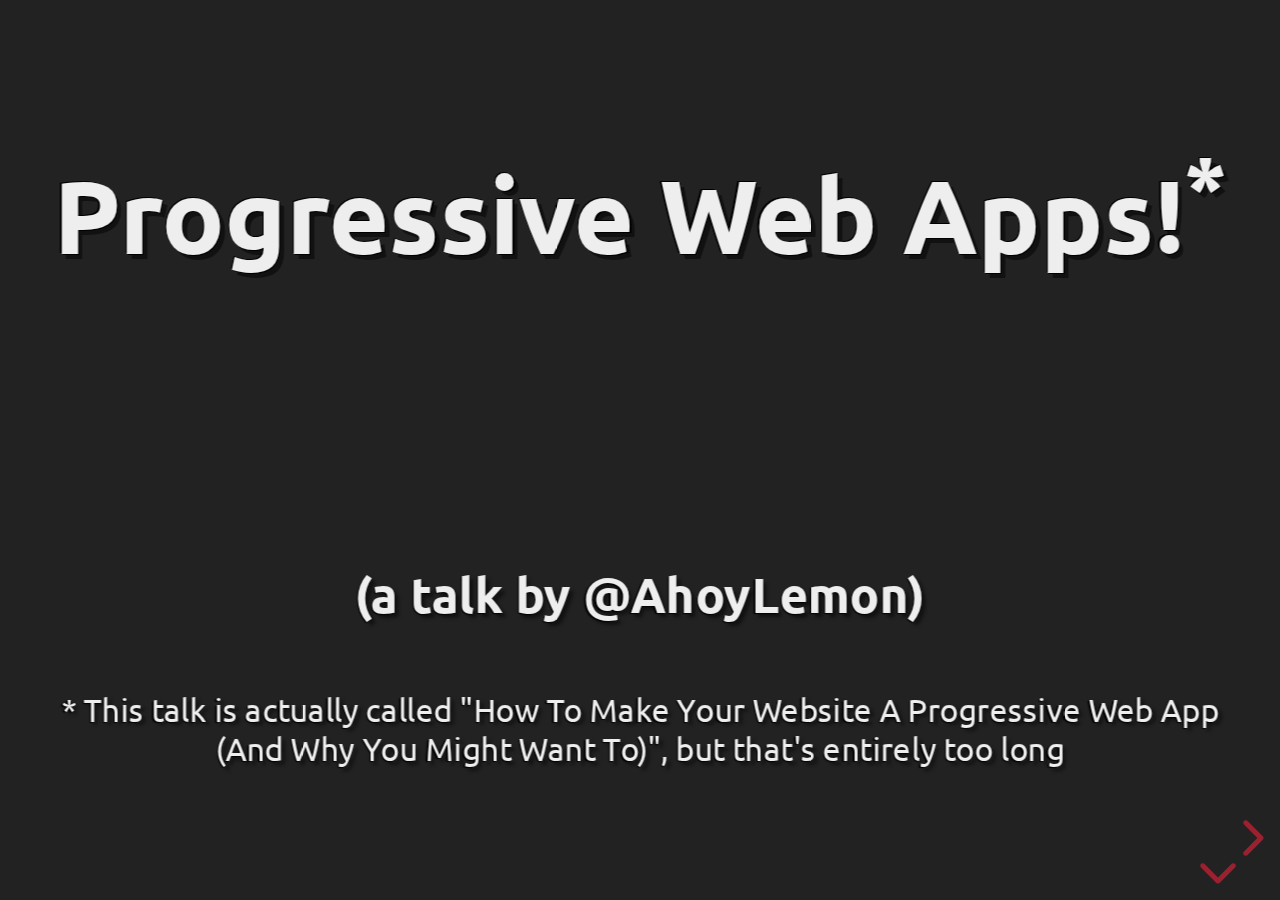
==== commit 7159ddac: "skillshare, maybe okay." ====
--- a/index.html
+++ b/index.html
@@ -2,12 +2,13 @@
 <head>
   <meta charset="utf-8">
   <meta name="viewport" content="width=device-width, initial-scale=1.0, maximum-scale=1.0, user-scalable=no">
-  <title>PWA Talk</title>
+  <title>SKILLSHARE: PWA's are super duper cool</title>
   <link rel="stylesheet" href="https://fonts.googleapis.com/css?family=Playfair+Display:400,700,700i|Work+Sans:300,400,700">
-  <link rel="stylesheet" href="css/reveal.css">
-  <link rel="stylesheet" href="css/theme/night.css">
-  <!-- Theme used for syntax highlighting of code-->
-  <link rel="stylesheet" href="lib/css/zenburn.css">
+  <link rel="stylesheet" href="dist/reset.css">
+  <link rel="stylesheet" href="dist/reveal.css">
+  <link rel="stylesheet" href="dist/theme/blood.css">
+  <link rel="stylesheet" href="plugin/highlight/monokai.css">
+  <link rel="stylesheet" href="css/lemon.css">
   <!-- Printing and PDF exports-->
   <script>
     var link = document.createElement( 'link' );
@@ -17,65 +18,65 @@
     document.getElementsByTagName( 'head' )[0].appendChild( link );
     
   </script>
-  <link rel="stylesheet" href="css/overwrites.css">
+  <!-- Favicons-->
+  <link rel="apple-touch-icon" sizes="180x180" href="/favicons/apple-touch-icon.png">
+  <link rel="icon" type="image/png" sizes="32x32" href="/favicons/favicon-32x32.png">
+  <link rel="icon" type="image/png" sizes="16x16" href="/favicons/favicon-16x16.png">
+  <link rel="manifest" href="/favicons/site.webmanifest">
+  <link rel="mask-icon" href="/favicons/safari-pinned-tab.svg" color="#e5e828">
+  <link rel="shortcut icon" href="/favicons/favicon.ico">
+  <meta name="msapplication-TileColor" content="#e5e828">
+  <meta name="msapplication-config" content="/favicons/browserconfig.xml">
+  <meta name="theme-color" content="#ffffff">
+  <meta name="twitter:card" content="summary_large_image">
+  <meta name="twitter:creator" content="@AhoyLemon">
+  <meta name="twitter:title" content="SKILLSHARE: PWA's are super duper cool">
+  <meta name="twitter:description" content="A talk by Lemon 🍋 - the full title is How To Make Your Website A Progressive Web App (And Why You Might Want To)">
+  <meta name="twitter:image" content="https://ahoylemon.github.io/pwa-talk/img/og-image.png">
+  <meta name="twitter:url" content="https://ahoylemon.github.io/pwa-talk">
+  <meta property="og:title">
+  <meta property="og:type" content="website">
+  <meta property="og:image:width" content="1200">
+  <meta property="og:image:height" content="630">
+  <meta property="og:description" content="A talk by Lemon 🍋 - the full title is How To Make Your Website A Progressive Web App (And Why You Might Want To)">
+  <meta property="og:url" content="https://ahoylemon.github.io/pwa-talk">
+  <meta property="og:image" content="https://ahoylemon.github.io/pwa-talk/img/og-image.png">
 </head>
 <body> 
   <div class="reveal">
     <div class="slides">
       <!-- Video Screens-->
       <section>
-        <!-- Extreme Crew (Korea) [2004]-->
-          <section data-background-iframe="https://www.youtube.com/embed/p9JiFo945fs?start=98&amp;fs=0&amp;showinfo=0&amp;rel=0&amp;modestbranding=1&amp;autohide=1&amp;showinfo=0&amp;disablekb=1" data-background-interactive> 
-            <h2 class="shadowed" style="font-size:80px;">Progressive Web Apps!<sup>*</sup></h2>
-            <div class="a-talk-by" style="margin-top:36.5vh;"><b class="white shadowed">(a talk by @AhoyLemon)</b><br><br>
+        <!-- Extreme Crew (Korea)-->
+          <section data-background-iframe="https://www.youtube.com/embed/jSZ9QB5Myw4?start=370&amp;fs=0&amp;showinfo=0&amp;rel=0&amp;modestbranding=1&amp;autohide=1&amp;showinfo=0&amp;disablekb=1" data-background-interactive> 
+            <h2 class="shadowed">Progressive Web Apps!<sup>*</sup></h2>
+            <div class="a-talk-by" style="margin-top:25.5vh;"><b class="white shadowed">(a talk by @AhoyLemon)</b><br><br>
               <div class="shadowed" style="font-size:26px; line-height:120%">* This talk is actually called "How To Make Your Website A Progressive Web App (And Why You Might Want To)", but that's entirely too long</div>
             </div>
             <aside class="notes">
-              <h2>Extreme Crew (Korea)</h2>
+              <h2>Jinjo Crew (Korea)<br>vs <br>The Ruggeds (Netherlands)</h2>
               <p>2019</p>
             </aside>
           </section>
-        <!-- Fantastik Armada (france) vs Gamblerz (Korea) | 2019-->
-        <!-- Turn Phrase Crew (Japan) vs Extreme Crew (Korea)-->
-          <section data-background-iframe="https://www.youtube.com/embed/m62SPPh9Nzc?start=217&amp;fs=0&amp;showinfo=0&amp;rel=0&amp;modestbranding=1&amp;autohide=1&amp;showinfo=0&amp;disablekb=1" data-background-interactive>
-            <h2 class="shadowed" style="font-size:80px;">Progressive Web Apps!<sup>*</sup></h2>
-            <div class="a-talk-by" style="margin-top:36.5vh;"><b class="white shadowed">(a talk by @AhoyLemon)</b><br><br>
+        <!-- Last Squad (france) vs Artistreet (Korea) | 2019-->
+          <section data-background-iframe="https://www.youtube.com/embed/EzglYPf7Ylk?start=100&amp;fs=0&amp;showinfo=0&amp;rel=0&amp;modestbranding=1&amp;autohide=1&amp;showinfo=0&amp;disablekb=1" data-background-interactive>
+            <h2 class="shadowed">Progressive Web Apps!<sup>*</sup></h2>
+            <div class="a-talk-by" style="margin-top:25.5vh;"><b class="white shadowed">(a talk by @AhoyLemon)</b><br><br>
               <div class="shadowed" style="font-size:26px; line-height:120%">* This talk is actually called "How To Make Your Website A Progressive Web App (And Why You Might Want To)", but that's entirely too long</div>
             </div>
             <aside class="notes">
-              <h2>Turn Phrase Crew (Korea)<br>vs <br>Extreme Crew (Netherlands)</h2>
-              <p>2007</p>
+              <h2>Last Squad (france) vs Artistreet (Korea) | 2019</h2>
             </aside>
           </section>
-        <!-- B GIRL TERRA-->
-          <section data-background-iframe="https://www.youtube.com/embed/5HrrbkYJM2M?start=15&amp;fs=0&amp;showinfo=0&amp;rel=0&amp;modestbranding=1&amp;autohide=1&amp;showinfo=0&amp;disablekb=1" data-background-interactive>
-            <h2 class="shadowed" style="font-size:80px;">Progressive Web Apps!<sup>*</sup></h2>
-            <div class="a-talk-by" style="margin-top:36.5vh;"><b class="white shadowed">(a talk by @AhoyLemon)</b><br><br>
-              <div class="shadowed" style="font-size:26px; line-height:120%">* This talk is actually called "How To Make Your Website A Progressive Web App (And Why You Might Want To)", but that's entirely too long</div>
-            </div>
-            <aside class="notes">
-              <h2>B GIRL TERRA</h2>
-            </aside>
-          </section>
-        <!-- WHITE PEOPLE CAN'T DANCE-->
-          <section data-background-iframe="https://www.youtube.com/embed/nYJyFGvnXrc?start=43&amp;fs=0&amp;showinfo=0&amp;rel=0&amp;modestbranding=1&amp;autohide=1&amp;showinfo=0&amp;disablekb=1" data-background-interactive> 
-            <h2 class="shadowed" style="font-size:80px;">Progressive Web Apps!<sup>*</sup></h2>
-            <div class="a-talk-by" style="margin-top:36.5vh;"><b class="white shadowed">(a talk by @AhoyLemon)</b><br><br>
-              <div class="shadowed" style="font-size:26px; line-height:120%">* This talk is actually called "How To Make Your Website A Progressive Web App (And Why You Might Want To)", but that's entirely too long</div>
-            </div>
-            <aside class="notes">
-              <h2>Jaja Vankova & Marie Poppins</h2>
-              <h2>vs Madd Chadd & Poppin John</h2>
-              <p>2014</p>
-            </aside>
-          </section>
-      </section>
-      <section>
+      </section>
+      <!-- Personal Intro-->
+      <section data-transition="convex" data-transition-speed="6000">
         <section>
           <h1>Hi!</h1>
           <h2 class="fragment">My name is Lemon.</h2>
-          <!--p.fragment (I make websites.)-->
-          <aside class="notes">
+          <p class="fragment">(I make websites.)</p>
+          <aside class="notes">
+            <aside class="notes"></aside>
             <ul>
               <li>making websites for > 20 years</li>
               <li>for fun & for freedom</li>
@@ -84,24 +85,9 @@
             </ul>
           </aside>
         </section>
-        <section data-background="img/bg/bg-savas-cyan-1.png">
-          <div class="fragment" style="padding-bottom:7vh;"><img src="img/savas-logo-black.svg" alt="Savas Labs" style="max-height:22vh;"></div>
-        </section>
-        <section data-background="img/bg/bg-savas-cyan-2.png" data-background-transition="none">
-          <div style="color:black; padding-bottom:9vh;">
-            <h2 class="dark-blue">Front End<br>Development Director</h2>
-            <div class="fragment">
-              <ul>
-                <li>Mentoring</li>
-                <li>Shepherding</li>
-                <li>Documenting</li>
-              </ul>
-            </div>
-          </div>
-        </section>
-        <section>
-          <h2>I make websites.</h2>
-        </section>
+      </section>
+      <!-- Websites != Apps-->
+      <section>
         <section>
           <div style="font-size:68px; font-family:'Lucida Console', Monaco, monospace;"> <span>websites </span><span class="fragment">!= apps</span></div>
           <aside class="notes">
@@ -118,8 +104,6 @@
             <h2>I think about 3 technologies.</h2>
           </aside>
         </section>
-      </section>
-      <section>   
         <section>
           <div class="grid" columns="3">
             <div class="box"><img src="svg/logos/html-5.svg"></div>
@@ -176,6 +160,8 @@
             <figure></figure>
             <figure class="fragment"><img src="svg/logos/phonegap.svg" style="width:100%"></figure>
           </div>
+        </section>
+        <section data-background="img/bg/phonegap-closed.png">
           <aside class="notes">
             <p>In that case, I'll make an app</p>
             <p>Alternatives:</p>
@@ -186,14 +172,11 @@
             </ul>
           </aside>
         </section>
-        <section data-background="img/bg/phonegap-closed.png"></section>
         <section>
           <div class="grid" columns="3">
             <figure></figure>
             <figure><img src="svg/logos/cordova_256.png" style="width:100%"></figure>
-            <figure>
-              <!--img(src="svg/logos/phonegap.svg" style="width:100%")-->
-            </figure>
+            <figure></figure>
           </div>
         </section>
         <section>
@@ -211,7 +194,6 @@
             <li>app signing</li>
             <li>plugin versioning</li>
             <li>incompatable dependencies</li>
-            <li>incompatable phones</li>
             <li>style & content rules</li>
             <li>changing rules</li>
             <li>possibility of rejection</li>
@@ -219,8 +201,9 @@
           </ol>
         </section>
       </section>
-      <section>
-        <section><img src="img/true-stories.jpg">
+      <!-- True Story-->
+      <section>
+        <section><img class="r-stretch" src="img/true-stories.jpg">
           <aside class="notes">
             <p>What follows is a true story</p>
           </aside>
@@ -287,6 +270,7 @@
           </aside>
         </section>
       </section>
+      <!-- What is a PWA?-->
       <section>
         <section data-background="img/gif/reverse-horse.gif">
           <aside class="notes">
@@ -335,7 +319,7 @@
           </aside>
         </section>
         <section>
-          <p>What can you do with a PWA?</p>
+          <p>What is a PWA?</p>
           <p class="fragment">Potentially a lot of things.</p>
         </section>
         <section>
@@ -354,12 +338,10 @@
           </ul>
         </section>
         <section data-background="img/gif/gnome-fascinating.gif"></section>
-      </section>
-      <section>
         <section>
           <p>What do you need?</p>
           <ol>
-            <li> <span>HTTPS connection</span></li>
+            <li> <strong>HTTPS connection</strong></li>
             <li> <code>manifest.json</code></li>
             <li><code>service-worker.js</code></li>
           </ol>
@@ -393,9 +375,9 @@
         </section>
         <section>
           <p>Reference both these files in your index.html</p>
-          <p class="fragment">We have now changed how your website works.</p>
-        </section>
-      </section>
+        </section>
+      </section>
+      <!-- Service Worker -->
       <section>
         <section>
           <div><img src="img/before-sw.png"></div>
@@ -406,9 +388,6 @@
         </section>
         <section>
           <p>The service worker gets its own lifecycle.</p>
-          <aside class="notes">
-            <p>It should be versioned, so the service worker can know if the worker itself needs an update.</p>
-          </aside>
         </section>
         <section>
           <h2>Now, let's see some <span class="strobe">real-world examples</span></h2>
@@ -418,6 +397,7 @@
           </aside>
         </section>
       </section>
+      <!-- PARTY PARTY PARTY PARTY PARTY-->
       <section>
         <section>
           <figure><a href="https://partypartypartyparty.party" target="_blank"><img src="img/party-square.png" style="max-height:50vh;">
@@ -433,8 +413,8 @@
             <cite>me</cite>
           </blockquote>
         </section>
-        <section><code>service-worker.js</code>
-          <pre style="font-size:1.5rem;"><code class="js" style="max-height:55vh;">const offlineUrl = '/index.html';
+        <section><code>service-worker.js </code>
+          <pre><code class="js">const offlineUrl = '/index.html';
 const offlineFiles = [
   '/index.html',
   '/manifest.json',
@@ -490,7 +470,7 @@
           </aside>
         </section>
         <section><code>manifest.json</code>
-          <pre style="font-size:1.5rem;"><code class="json" style="max-height:55vh;">{
+          <pre><code class="json">{
   "manifest_version": 2,
   "name": "PARTY PARTY PARTY PARTY PARTY",
   "short_name": "PARTY",
@@ -552,7 +532,7 @@
 </code></pre>
         </section>
         <section><code>index.html</code>
-          <pre style="font-size:1.5rem;"><code class="js" style="max-height:55vh;">// Register the service worker
+          <pre><code class="js">// Register the service worker
 if ('serviceWorker' in navigator) {
   navigator.serviceWorker.register('/service-worker.js').then(function(registration) {
     // Registration was successful
@@ -565,7 +545,7 @@
           </aside>
         </section>
         <section>
-          <figure style="text-align:center;"><img src="img/party-install-prompt.jpg" style="max-height:60vh; margin-left:auto; margin-right:auto;"></figure>
+          <figure style="text-align:center;"><img src="img/screenshots/party-install-prompt.jpg" style="max-height:60vh; margin-left:auto; margin-right:auto;"></figure>
           <aside class="notes">
             <p>I didn't put this banner here.</p>
           </aside>
@@ -581,228 +561,58 @@
         </section>
         <section>
           <div class="grid" columns="2">
-            <figure style="text-align:center;"><img src="img/party-splash.jpg" style="max-height:60vh; margin-left:auto; margin-right:auto;"></figure>
-            <figure style="text-align:center;"><img src="img/party-focus.jpg" style="max-height:60vh; margin-left:auto; margin-right:auto;"></figure>
+            <figure style="text-align:center;"><img src="img/screenshots/party-splash.jpg" style="max-height:60vh; margin-left:auto; margin-right:auto;"></figure>
+            <figure style="text-align:center;"><img src="img/screenshots/party-focus.jpg" style="max-height:60vh; margin-left:auto; margin-right:auto;"></figure>
           </div>
           <aside class="notes">
             <p>Left is load (short)</p>
             <p>Right is app (chromeless)</p>
           </aside>
         </section>
-        <section><img src="img/app-switch.jpg" style="max-height:60vh; margin-left:auto; margin-right:auto;">
+        <section><img src="img/screenshots/app-switch.jpg" style="max-height:60vh; margin-left:auto; margin-right:auto;">
           <aside class="notes">
             <p>Runs separately from the browser</p>
           </aside>
         </section>
       </section>
-      <section>
-        <section data-background-video="video/testing.mp4" data-background-video-loop="loop" data-background-size="contain"></section>
-        <section>
-          <figure><img src="img/lighthouse-1024x1024.png" style="max-height:55vh;">
-            <figcaption><a href="https://web.dev/measure/" target="_blank">web.dev/measure</a></figcaption>
+      <!-- MORE FEATURES...-->
+      <section class="more-features">
+        <section data-background="#dddddd">
+          <figure><img src="svg/noun-share-3772303.svg">
+            <figcaption>Native Sharing</figcaption>
           </figure>
-          <aside class="notes">
-            <p>DON'T launch browser yet.</p>
-          </aside>
-        </section>
-        <section>
-          <figure><img src="img/lighthouse-before.png"></figure>
-          <aside class="notes">
-            <p>NOW launch browser.</p>
-          </aside>
-        </section>
-        <section>
-          <figure><img src="img/lighthouse-after.png"></figure>
-        </section>
-        <section>
-          <h3>Strategy for Feature Rollout</h3>
-          <ol>
-            <li>Test it in Lighthouse</li>
-            <li>Get it working on your machine(s)</li>
-            <li>Get it working on friends/coworkers machine(s)</li>
-            <li><i>THEN</i> try it out on strangers</li>
-          </ol>
-          <aside class="notes">
-            <p>Remember the SW can store things and disrupt your process. Keep it in mind when making updates.</p>
-            <p>NEXT: DAMN.DOG</p>
-          </aside>
-        </section>
-      </section>
-      <section>
-        <section><a href="https://damn.dog" target="_blank"><img src="img/damn-og-wide.png"></a></section>
-        <section><code>service-worker.js</code>
-          <pre style="font-size:1.5rem;"><code class="js" style="max-height:55vh;">const cacheName = 'v2.17';
-const offlineUrl = '/offline.html';
-const offlineFiles = [
-  '/index.html',
-  '/offline.html',
-  '/manifest.json',
-  '/css/damn.css',
-  '/js/libraries/vue.min.js',
-  '/js/min/damn.min.js',
-  '/svg/offline-dog.svg'
-];
-
-self.addEventListener('install', function(event) {
-  event.waitUntil(
-    caches.open(cacheName).then(function(cache) {
-      return cache.addAll(cacheName);
-    })
-  );
-});
-
-self.addEventListener('fetch', function(event) {
-  // Only fall back for HTML documents.
-  var request = event.request;
-  // && request.headers.get('accept').includes('text/html')
-  if (request.method === 'GET') {
-    // `fetch()` will use the cache when possible, to this examples
-    // depends on cache-busting URL parameter to avoid the cache.
-    event.respondWith(
-      fetch(request).catch(function(error) {
-        // `fetch()` throws an exception when the server is unreachable but not
-        // for valid HTTP responses, even `4xx` or `5xx` range.
-        console.error(
-          '[onfetch] Failed. Serving cached offline fallback ' +
-          error
-        );
-        return caches.open('offline').then(function(cache) {
-          return cache.match(offlineUrl);
-        });
-      })
-    );
-  }
-  // Any other handlers come here. Without calls to `event.respondWith()` the
-  // request will be handled without the ServiceWorker.
-});
-</code></pre>
-          <aside class="notes">
-            <p>Different needs</p>
-          </aside>
-        </section>
-        <section><img src="img/screenshots/damn-install-chrome.png">
-          <aside class="notes">
-            <p>I see this when I go to the site.</p>
-            <p>Also, you can build a button that does this (more later)</p>
-          </aside>
-        </section>
-        <section><img src="img/screenshots/damn-self-app.png"></section>
-        <section><img src="img/screenshots/damn-offline-full.png">
-          <aside class="notes">
-            <p>Not exciting, but useful.</p>
-          </aside>
-        </section>
-        <section><img src="img/logos/winstore.jpg">
-          <aside class="notes">
-            <p>To bulk up their inventory...</p>
-            <p>Fill out some forms.</p>
-          </aside>
-        </section>
-        <section data-background="img/screenshots/damn-winstore.png">
-          <!--img(src="img/screenshots/damn-winstore.png")-->
-        </section>
-        <section data-background-video="video/fancy-omar.mp4" data-background-video-loop="loop" data-background-size="contain">
-          <!--h3.shadowed Let's get even fancier-->
-          <figure><img src="img/fancier.png" style="max-width:600px;"></figure>
-        </section>
-        <section><img src="img/screenshots/damn-sidebar-open.png"></section>
-        <section><img src="img/screenshots/damn-sidebar-circled.png"></section>
-        <section>
-          <p>The Notification API</p>
-          <aside class="notes">
-            <p>This is what your client wants.</p>
-          </aside>
-        </section>
-        <section><code>service-worker.js</code>
-          <pre style="font-size:1.5rem;"><code class="js" style="max-height:55vh;">// After the install code...
-
-Notification.requestPermission(result => {
-  if (result === 'granted') {
-    //permission granted.
-    navigator.serviceWorker.ready.then(registration => {
-      registration.showNotification(
-        'Damn Dog has been updated!', {
-        icon: '/android-chrome-96x96.png',
-        //vibrate: [500, 100, 500],
-        body: '7 new rounds have been added to damn.dog,
-                bringing the total up to 358.',
-        tag: 'game-updated'
-      });
-    });
-  }
-});
-</code></pre>
-        </section>
-        <section>
-          <figure><img src="img/pwa-notification.png"></figure>
-          <aside class="notes">
-            <p>A brief word</p>
-            <p>PLEASE DON'T DO THIS</p>
-          </aside>
-        </section>
-        <section>
-          <figure><img src="img/screenshots/producthunt.gif"></figure>
-          <aside class="notes">
-            <p>A brief word</p>
-            <p>PLEASE DON'T DO THIS</p>
-          </aside>
-        </section>
-        <section>
-          <p> <strong>Q: </strong>How do I push to users not currently on the website?</p>
-          <div class="fragment">
-            <p> <strong>A: </strong>The same way you'd handle any other kind of push subscription</p>
-            <ul>
-              <li>Firebase</li>
-              <li>Twilio</li>
-              <li>OneSignal</li>
-              <li>etc.</li>
-            </ul>
-          </div>
-          <aside class="notes">
-            <p>Can't get into that with the time we have</p>
-            <p>But I can show you where you can learn.</p>
-          </aside>
-        </section>
-      </section>
-      <section>
-        <section>
-          <h3>Where do you go from here?</h3>
-        </section>
-        <section data-background="img/gif/cooking.gif">
-          <h2 class="shadowed" style="margin-top:30vh">Get cooking!</h2>
-        </section>
-        <section>
-          <figure><a href="https://www.pwabuilder.com/" target="_blank"><img src="img/logos/pwa-builder.png" style="margin-bottom:3em;"></a>
-            <figcaption>by Microsoft</figcaption>
+        </section>
+        <section data-background="#dddddd">
+          <figure><img src="svg/noun-vibration-6223171.svg">
+            <figcaption>Vibration</figcaption>
           </figure>
         </section>
-        <!-- Retiring this one...-->
-        <!--section
-        figure
-          a(href="https://serviceworke.rs" target="_blank")
-            img(src="img/logos/mozilla-serviceworkrs.svg")
-        
-        
-        -->
-        <section>
-          <figure><a href="https://web.dev/pwa" target="_blank"><img src="img/logos/webdev.svg" style="margin-bottom:3em;"></a>
-            <figcaption>
-              <by>by Google</by>
-            </figcaption>
+        <section data-background="#dddddd">
+          <figure><img src="svg/noun-payment-1645634.svg">
+            <figcaption>Native Payment API</figcaption>
           </figure>
         </section>
-        <section>
-          <figure>
-            <h2><a href="https://whatpwacando.today/" target="_blank">What PWA Can<br>Do Today</a></h2>
-            <figcaption>by Danny Moerkerke</figcaption>
+        <section data-background="#dddddd">
+          <figure><img src="svg/noun-fingerprint-237324.svg">
+            <figcaption>Fingerprint Authentication</figcaption>
           </figure>
         </section>
-        <section>
-          <figure><a href="https://serviceworkies.com" target="_blank"><img src="img/logos/serviceworkies.png"></a>
-            <figcaption>by Dave Geddes</figcaption>
+        <section data-background="#dddddd">
+          <figure><img src="svg/noun-face-detection-3592734.svg">
+            <figcaption>Face Detection</figcaption>
           </figure>
         </section>
-      </section>
+        <section data-background="#dddddd">
+          <figure><img src="svg/noun-notification-1157125.svg">
+            <figcaption>Notifications</figcaption>
+          </figure>
+        </section>
+        <section data-background="#ffffff"><a href="https://whatpwacando.today/"><img src="img/all-the-things.png"></a></section>
+      </section>
+      <!-- TESTING...-->
+      <!-- DAMN DOG-->
+      <!-- RESOURCES-->
+      <!-- MAKE THINGS BETTER-->
       <section>
         <section>
           <p>When thinking of</p>
@@ -821,11 +631,11 @@
           </p>
         </section>
       </section>
+      <!-- THANK YOU!-->
       <!-- THANK YOU-->
       <section>
         <section data-background="img/gif/simone_lemon_maker_faire.gif">
           <h1 class="white" style="padding-top:40vh; text-shadow:0.05em 0.05em 0.05em black, -1px -1px 1px black">Thank you.</h1>
-          <p class="white shadowed"><a href="https://ahoylemon.xyz" target="_blank"> <strong>ahoylemon.xyz</strong></a></p>
           <aside class="notes">
             <p>Wish I could be there.</p>
             <p>Maybe next time?</p>
@@ -834,30 +644,20 @@
         </section>
         <section data-background="#e6e924">
           <figure><img src="svg/lemon.svg" style="width:212px; height:212px;"></figure>
+          <p style="transform:translateY(25vh);"><a href="https://ahoylemon.xyz" target="_blank"> <strong>ahoylemon.xyz</strong></a></p>
           <aside class="notes">
             <h1>STICKERS</h1>
           </aside>
         </section>
       </section>
+    </div>
+    <div class="javascripts">
+      <script src="dist/reveal.js"></script>
+      <script src="plugin/notes/notes.js"></script>
+      <script src="plugin/markdown/markdown.js"></script>
+      <script src="plugin/highlight/highlight.js"></script>
+      <script src="plugin/zoom/zoom.js"></script>
+      <script src="js/reveal-config.js"></script>
     </div>
   </div>
-  <script src="lib/js/head.min.js"></script>
-  <script src="js/reveal.js"></script>
-  <script>
-    // More info about config & dependencies:
-    // - https://github.com/hakimel/reveal.js#configuration
-    // - https://github.com/hakimel/reveal.js#dependencies
-    Reveal.initialize({
-      history: true,
-      autoPlayMedia: true,
-      //slideNumber: true,
-      dependencies: [
-      { src: 'plugin/markdown/marked.js' },
-      { src: 'plugin/markdown/markdown.js' },
-      { src: 'plugin/zoom-js/zoom.js' },
-      { src: 'plugin/notes/notes.js', async: true },
-      { src: 'plugin/highlight/highlight.js', async: true, callback: function() { hljs.initHighlightingOnLoad(); } }
-      ]
-    });
-  </script>
 </body>--- a/dist/reveal.css
+++ b/dist/reveal.css
@@ -0,0 +1,8 @@
+/*!
+* reveal.js 4.4.0
+* https://revealjs.com
+* MIT licensed
+*
+* Copyright (C) 2011-2022 Hakim El Hattab, https://hakim.se
+*/
+.reveal .r-stretch,.reveal .stretch{max-width:none;max-height:none}.reveal pre.r-stretch code,.reveal pre.stretch code{height:100%;max-height:100%;box-sizing:border-box}.reveal .r-fit-text{display:inline-block;white-space:nowrap}.reveal .r-stack{display:grid}.reveal .r-stack>*{grid-area:1/1;margin:auto}.reveal .r-hstack,.reveal .r-vstack{display:flex}.reveal .r-hstack img,.reveal .r-hstack video,.reveal .r-vstack img,.reveal .r-vstack video{min-width:0;min-height:0;object-fit:contain}.reveal .r-vstack{flex-direction:column;align-items:center;justify-content:center}.reveal .r-hstack{flex-direction:row;align-items:center;justify-content:center}.reveal .items-stretch{align-items:stretch}.reveal .items-start{align-items:flex-start}.reveal .items-center{align-items:center}.reveal .items-end{align-items:flex-end}.reveal .justify-between{justify-content:space-between}.reveal .justify-around{justify-content:space-around}.reveal .justify-start{justify-content:flex-start}.reveal .justify-center{justify-content:center}.reveal .justify-end{justify-content:flex-end}html.reveal-full-page{width:100%;height:100%;height:100vh;height:calc(var(--vh,1vh) * 100);overflow:hidden}.reveal-viewport{height:100%;overflow:hidden;position:relative;line-height:1;margin:0;background-color:#fff;color:#000}.reveal-viewport:fullscreen{top:0!important;left:0!important;width:100%!important;height:100%!important;transform:none!important}.reveal .slides section .fragment{opacity:0;visibility:hidden;transition:all .2s ease;will-change:opacity}.reveal .slides section .fragment.visible{opacity:1;visibility:inherit}.reveal .slides section .fragment.disabled{transition:none}.reveal .slides section .fragment.grow{opacity:1;visibility:inherit}.reveal .slides section .fragment.grow.visible{transform:scale(1.3)}.reveal .slides section .fragment.shrink{opacity:1;visibility:inherit}.reveal .slides section .fragment.shrink.visible{transform:scale(.7)}.reveal .slides section .fragment.zoom-in{transform:scale(.1)}.reveal .slides section .fragment.zoom-in.visible{transform:none}.reveal .slides section .fragment.fade-out{opacity:1;visibility:inherit}.reveal .slides section .fragment.fade-out.visible{opacity:0;visibility:hidden}.reveal .slides section .fragment.semi-fade-out{opacity:1;visibility:inherit}.reveal .slides section .fragment.semi-fade-out.visible{opacity:.5;visibility:inherit}.reveal .slides section .fragment.strike{opacity:1;visibility:inherit}.reveal .slides section .fragment.strike.visible{text-decoration:line-through}.reveal .slides section .fragment.fade-up{transform:translate(0,40px)}.reveal .slides section .fragment.fade-up.visible{transform:translate(0,0)}.reveal .slides section .fragment.fade-down{transform:translate(0,-40px)}.reveal .slides section .fragment.fade-down.visible{transform:translate(0,0)}.reveal .slides section .fragment.fade-right{transform:translate(-40px,0)}.reveal .slides section .fragment.fade-right.visible{transform:translate(0,0)}.reveal .slides section .fragment.fade-left{transform:translate(40px,0)}.reveal .slides section .fragment.fade-left.visible{transform:translate(0,0)}.reveal .slides section .fragment.current-visible,.reveal .slides section .fragment.fade-in-then-out{opacity:0;visibility:hidden}.reveal .slides section .fragment.current-visible.current-fragment,.reveal .slides section .fragment.fade-in-then-out.current-fragment{opacity:1;visibility:inherit}.reveal .slides section .fragment.fade-in-then-semi-out{opacity:0;visibility:hidden}.reveal .slides section .fragment.fade-in-then-semi-out.visible{opacity:.5;visibility:inherit}.reveal .slides section .fragment.fade-in-then-semi-out.current-fragment{opacity:1;visibility:inherit}.reveal .slides section .fragment.highlight-blue,.reveal .slides section .fragment.highlight-current-blue,.reveal .slides section .fragment.highlight-current-green,.reveal .slides section .fragment.highlight-current-red,.reveal .slides section .fragment.highlight-green,.reveal .slides section .fragment.highlight-red{opacity:1;visibility:inherit}.reveal .slides section .fragment.highlight-red.visible{color:#ff2c2d}.reveal .slides section .fragment.highlight-green.visible{color:#17ff2e}.reveal .slides section .fragment.highlight-blue.visible{color:#1b91ff}.reveal .slides section .fragment.highlight-current-red.current-fragment{color:#ff2c2d}.reveal .slides section .fragment.highlight-current-green.current-fragment{color:#17ff2e}.reveal .slides section .fragment.highlight-current-blue.current-fragment{color:#1b91ff}.reveal:after{content:"";font-style:italic}.reveal iframe{z-index:1}.reveal a{position:relative}@keyframes bounce-right{0%,10%,25%,40%,50%{transform:translateX(0)}20%{transform:translateX(10px)}30%{transform:translateX(-5px)}}@keyframes bounce-left{0%,10%,25%,40%,50%{transform:translateX(0)}20%{transform:translateX(-10px)}30%{transform:translateX(5px)}}@keyframes bounce-down{0%,10%,25%,40%,50%{transform:translateY(0)}20%{transform:translateY(10px)}30%{transform:translateY(-5px)}}.reveal .controls{display:none;position:absolute;top:auto;bottom:12px;right:12px;left:auto;z-index:11;color:#000;pointer-events:none;font-size:10px}.reveal .controls button{position:absolute;padding:0;background-color:transparent;border:0;outline:0;cursor:pointer;color:currentColor;transform:scale(.9999);transition:color .2s ease,opacity .2s ease,transform .2s ease;z-index:2;pointer-events:auto;font-size:inherit;visibility:hidden;opacity:0;-webkit-appearance:none;-webkit-tap-highlight-color:transparent}.reveal .controls .controls-arrow:after,.reveal .controls .controls-arrow:before{content:"";position:absolute;top:0;left:0;width:2.6em;height:.5em;border-radius:.25em;background-color:currentColor;transition:all .15s ease,background-color .8s ease;transform-origin:.2em 50%;will-change:transform}.reveal .controls .controls-arrow{position:relative;width:3.6em;height:3.6em}.reveal .controls .controls-arrow:before{transform:translateX(.5em) translateY(1.55em) rotate(45deg)}.reveal .controls .controls-arrow:after{transform:translateX(.5em) translateY(1.55em) rotate(-45deg)}.reveal .controls .controls-arrow:hover:before{transform:translateX(.5em) translateY(1.55em) rotate(40deg)}.reveal .controls .controls-arrow:hover:after{transform:translateX(.5em) translateY(1.55em) rotate(-40deg)}.reveal .controls .controls-arrow:active:before{transform:translateX(.5em) translateY(1.55em) rotate(36deg)}.reveal .controls .controls-arrow:active:after{transform:translateX(.5em) translateY(1.55em) rotate(-36deg)}.reveal .controls .navigate-left{right:6.4em;bottom:3.2em;transform:translateX(-10px)}.reveal .controls .navigate-left.highlight{animation:bounce-left 2s 50 both ease-out}.reveal .controls .navigate-right{right:0;bottom:3.2em;transform:translateX(10px)}.reveal .controls .navigate-right .controls-arrow{transform:rotate(180deg)}.reveal .controls .navigate-right.highlight{animation:bounce-right 2s 50 both ease-out}.reveal .controls .navigate-up{right:3.2em;bottom:6.4em;transform:translateY(-10px)}.reveal .controls .navigate-up .controls-arrow{transform:rotate(90deg)}.reveal .controls .navigate-down{right:3.2em;bottom:-1.4em;padding-bottom:1.4em;transform:translateY(10px)}.reveal .controls .navigate-down .controls-arrow{transform:rotate(-90deg)}.reveal .controls .navigate-down.highlight{animation:bounce-down 2s 50 both ease-out}.reveal .controls[data-controls-back-arrows=faded] .navigate-up.enabled{opacity:.3}.reveal .controls[data-controls-back-arrows=faded] .navigate-up.enabled:hover{opacity:1}.reveal .controls[data-controls-back-arrows=hidden] .navigate-up.enabled{opacity:0;visibility:hidden}.reveal .controls .enabled{visibility:visible;opacity:.9;cursor:pointer;transform:none}.reveal .controls .enabled.fragmented{opacity:.5}.reveal .controls .enabled.fragmented:hover,.reveal .controls .enabled:hover{opacity:1}.reveal:not(.rtl) .controls[data-controls-back-arrows=faded] .navigate-left.enabled{opacity:.3}.reveal:not(.rtl) .controls[data-controls-back-arrows=faded] .navigate-left.enabled:hover{opacity:1}.reveal:not(.rtl) .controls[data-controls-back-arrows=hidden] .navigate-left.enabled{opacity:0;visibility:hidden}.reveal.rtl .controls[data-controls-back-arrows=faded] .navigate-right.enabled{opacity:.3}.reveal.rtl .controls[data-controls-back-arrows=faded] .navigate-right.enabled:hover{opacity:1}.reveal.rtl .controls[data-controls-back-arrows=hidden] .navigate-right.enabled{opacity:0;visibility:hidden}.reveal[data-navigation-mode=linear].has-horizontal-slides .navigate-down,.reveal[data-navigation-mode=linear].has-horizontal-slides .navigate-up{display:none}.reveal:not(.has-vertical-slides) .controls .navigate-left,.reveal[data-navigation-mode=linear].has-horizontal-slides .navigate-left{bottom:1.4em;right:5.5em}.reveal:not(.has-vertical-slides) .controls .navigate-right,.reveal[data-navigation-mode=linear].has-horizontal-slides .navigate-right{bottom:1.4em;right:.5em}.reveal:not(.has-horizontal-slides) .controls .navigate-up{right:1.4em;bottom:5em}.reveal:not(.has-horizontal-slides) .controls .navigate-down{right:1.4em;bottom:.5em}.reveal.has-dark-background .controls{color:#fff}.reveal.has-light-background .controls{color:#000}.reveal.no-hover .controls .controls-arrow:active:before,.reveal.no-hover .controls .controls-arrow:hover:before{transform:translateX(.5em) translateY(1.55em) rotate(45deg)}.reveal.no-hover .controls .controls-arrow:active:after,.reveal.no-hover .controls .controls-arrow:hover:after{transform:translateX(.5em) translateY(1.55em) rotate(-45deg)}@media screen and (min-width:500px){.reveal .controls[data-controls-layout=edges]{top:0;right:0;bottom:0;left:0}.reveal .controls[data-controls-layout=edges] .navigate-down,.reveal .controls[data-controls-layout=edges] .navigate-left,.reveal .controls[data-controls-layout=edges] .navigate-right,.reveal .controls[data-controls-layout=edges] .navigate-up{bottom:auto;right:auto}.reveal .controls[data-controls-layout=edges] .navigate-left{top:50%;left:.8em;margin-top:-1.8em}.reveal .controls[data-controls-layout=edges] .navigate-right{top:50%;right:.8em;margin-top:-1.8em}.reveal .controls[data-controls-layout=edges] .navigate-up{top:.8em;left:50%;margin-left:-1.8em}.reveal .controls[data-controls-layout=edges] .navigate-down{bottom:-.3em;left:50%;margin-left:-1.8em}}.reveal .progress{position:absolute;display:none;height:3px;width:100%;bottom:0;left:0;z-index:10;background-color:rgba(0,0,0,.2);color:#fff}.reveal .progress:after{content:"";display:block;position:absolute;height:10px;width:100%;top:-10px}.reveal .progress span{display:block;height:100%;width:100%;background-color:currentColor;transition:transform .8s cubic-bezier(.26,.86,.44,.985);transform-origin:0 0;transform:scaleX(0)}.reveal .slide-number{position:absolute;display:block;right:8px;bottom:8px;z-index:31;font-family:Helvetica,sans-serif;font-size:12px;line-height:1;color:#fff;background-color:rgba(0,0,0,.4);padding:5px}.reveal .slide-number a{color:currentColor}.reveal .slide-number-delimiter{margin:0 3px}.reveal{position:relative;width:100%;height:100%;overflow:hidden;touch-action:pinch-zoom}.reveal.embedded{touch-action:pan-y}.reveal .slides{position:absolute;width:100%;height:100%;top:0;right:0;bottom:0;left:0;margin:auto;pointer-events:none;overflow:visible;z-index:1;text-align:center;perspective:600px;perspective-origin:50% 40%}.reveal .slides>section{perspective:600px}.reveal .slides>section,.reveal .slides>section>section{display:none;position:absolute;width:100%;pointer-events:auto;z-index:10;transform-style:flat;transition:transform-origin .8s cubic-bezier(.26,.86,.44,.985),transform .8s cubic-bezier(.26,.86,.44,.985),visibility .8s cubic-bezier(.26,.86,.44,.985),opacity .8s cubic-bezier(.26,.86,.44,.985)}.reveal[data-transition-speed=fast] .slides section{transition-duration:.4s}.reveal[data-transition-speed=slow] .slides section{transition-duration:1.2s}.reveal .slides section[data-transition-speed=fast]{transition-duration:.4s}.reveal .slides section[data-transition-speed=slow]{transition-duration:1.2s}.reveal .slides>section.stack{padding-top:0;padding-bottom:0;pointer-events:none;height:100%}.reveal .slides>section.present,.reveal .slides>section>section.present{display:block;z-index:11;opacity:1}.reveal .slides>section:empty,.reveal .slides>section>section:empty,.reveal .slides>section>section[data-background-interactive],.reveal .slides>section[data-background-interactive]{pointer-events:none}.reveal.center,.reveal.center .slides,.reveal.center .slides section{min-height:0!important}.reveal .slides>section:not(.present),.reveal .slides>section>section:not(.present){pointer-events:none}.reveal.overview .slides>section,.reveal.overview .slides>section>section{pointer-events:auto}.reveal .slides>section.future,.reveal .slides>section.future>section,.reveal .slides>section.past,.reveal .slides>section.past>section,.reveal .slides>section>section.future,.reveal .slides>section>section.past{opacity:0}.reveal .slides>section[data-transition=slide].past,.reveal .slides>section[data-transition~=slide-out].past,.reveal.slide .slides>section:not([data-transition]).past{transform:translate(-150%,0)}.reveal .slides>section[data-transition=slide].future,.reveal .slides>section[data-transition~=slide-in].future,.reveal.slide .slides>section:not([data-transition]).future{transform:translate(150%,0)}.reveal .slides>section>section[data-transition=slide].past,.reveal .slides>section>section[data-transition~=slide-out].past,.reveal.slide .slides>section>section:not([data-transition]).past{transform:translate(0,-150%)}.reveal .slides>section>section[data-transition=slide].future,.reveal .slides>section>section[data-transition~=slide-in].future,.reveal.slide .slides>section>section:not([data-transition]).future{transform:translate(0,150%)}.reveal .slides>section[data-transition=linear].past,.reveal .slides>section[data-transition~=linear-out].past,.reveal.linear .slides>section:not([data-transition]).past{transform:translate(-150%,0)}.reveal .slides>section[data-transition=linear].future,.reveal .slides>section[data-transition~=linear-in].future,.reveal.linear .slides>section:not([data-transition]).future{transform:translate(150%,0)}.reveal .slides>section>section[data-transition=linear].past,.reveal .slides>section>section[data-transition~=linear-out].past,.reveal.linear .slides>section>section:not([data-transition]).past{transform:translate(0,-150%)}.reveal .slides>section>section[data-transition=linear].future,.reveal .slides>section>section[data-transition~=linear-in].future,.reveal.linear .slides>section>section:not([data-transition]).future{transform:translate(0,150%)}.reveal .slides section[data-transition=default].stack,.reveal.default .slides section.stack{transform-style:preserve-3d}.reveal .slides>section[data-transition=default].past,.reveal .slides>section[data-transition~=default-out].past,.reveal.default .slides>section:not([data-transition]).past{transform:translate3d(-100%,0,0) rotateY(-90deg) translate3d(-100%,0,0)}.reveal .slides>section[data-transition=default].future,.reveal .slides>section[data-transition~=default-in].future,.reveal.default .slides>section:not([data-transition]).future{transform:translate3d(100%,0,0) rotateY(90deg) translate3d(100%,0,0)}.reveal .slides>section>section[data-transition=default].past,.reveal .slides>section>section[data-transition~=default-out].past,.reveal.default .slides>section>section:not([data-transition]).past{transform:translate3d(0,-300px,0) rotateX(70deg) translate3d(0,-300px,0)}.reveal .slides>section>section[data-transition=default].future,.reveal .slides>section>section[data-transition~=default-in].future,.reveal.default .slides>section>section:not([data-transition]).future{transform:translate3d(0,300px,0) rotateX(-70deg) translate3d(0,300px,0)}.reveal .slides section[data-transition=convex].stack,.reveal.convex .slides section.stack{transform-style:preserve-3d}.reveal .slides>section[data-transition=convex].past,.reveal .slides>section[data-transition~=convex-out].past,.reveal.convex .slides>section:not([data-transition]).past{transform:translate3d(-100%,0,0) rotateY(-90deg) translate3d(-100%,0,0)}.reveal .slides>section[data-transition=convex].future,.reveal .slides>section[data-transition~=convex-in].future,.reveal.convex .slides>section:not([data-transition]).future{transform:translate3d(100%,0,0) rotateY(90deg) translate3d(100%,0,0)}.reveal .slides>section>section[data-transition=convex].past,.reveal .slides>section>section[data-transition~=convex-out].past,.reveal.convex .slides>section>section:not([data-transition]).past{transform:translate3d(0,-300px,0) rotateX(70deg) translate3d(0,-300px,0)}.reveal .slides>section>section[data-transition=convex].future,.reveal .slides>section>section[data-transition~=convex-in].future,.reveal.convex .slides>section>section:not([data-transition]).future{transform:translate3d(0,300px,0) rotateX(-70deg) translate3d(0,300px,0)}.reveal .slides section[data-transition=concave].stack,.reveal.concave .slides section.stack{transform-style:preserve-3d}.reveal .slides>section[data-transition=concave].past,.reveal .slides>section[data-transition~=concave-out].past,.reveal.concave .slides>section:not([data-transition]).past{transform:translate3d(-100%,0,0) rotateY(90deg) translate3d(-100%,0,0)}.reveal .slides>section[data-transition=concave].future,.reveal .slides>section[data-transition~=concave-in].future,.reveal.concave .slides>section:not([data-transition]).future{transform:translate3d(100%,0,0) rotateY(-90deg) translate3d(100%,0,0)}.reveal .slides>section>section[data-transition=concave].past,.reveal .slides>section>section[data-transition~=concave-out].past,.reveal.concave .slides>section>section:not([data-transition]).past{transform:translate3d(0,-80%,0) rotateX(-70deg) translate3d(0,-80%,0)}.reveal .slides>section>section[data-transition=concave].future,.reveal .slides>section>section[data-transition~=concave-in].future,.reveal.concave .slides>section>section:not([data-transition]).future{transform:translate3d(0,80%,0) rotateX(70deg) translate3d(0,80%,0)}.reveal .slides section[data-transition=zoom],.reveal.zoom .slides section:not([data-transition]){transition-timing-function:ease}.reveal .slides>section[data-transition=zoom].past,.reveal .slides>section[data-transition~=zoom-out].past,.reveal.zoom .slides>section:not([data-transition]).past{visibility:hidden;transform:scale(16)}.reveal .slides>section[data-transition=zoom].future,.reveal .slides>section[data-transition~=zoom-in].future,.reveal.zoom .slides>section:not([data-transition]).future{visibility:hidden;transform:scale(.2)}.reveal .slides>section>section[data-transition=zoom].past,.reveal .slides>section>section[data-transition~=zoom-out].past,.reveal.zoom .slides>section>section:not([data-transition]).past{transform:scale(16)}.reveal .slides>section>section[data-transition=zoom].future,.reveal .slides>section>section[data-transition~=zoom-in].future,.reveal.zoom .slides>section>section:not([data-transition]).future{transform:scale(.2)}.reveal.cube .slides{perspective:1300px}.reveal.cube .slides section{padding:30px;min-height:700px;backface-visibility:hidden;box-sizing:border-box;transform-style:preserve-3d}.reveal.center.cube .slides section{min-height:0}.reveal.cube .slides section:not(.stack):before{content:"";position:absolute;display:block;width:100%;height:100%;left:0;top:0;background:rgba(0,0,0,.1);border-radius:4px;transform:translateZ(-20px)}.reveal.cube .slides section:not(.stack):after{content:"";position:absolute;display:block;width:90%;height:30px;left:5%;bottom:0;background:0 0;z-index:1;border-radius:4px;box-shadow:0 95px 25px rgba(0,0,0,.2);transform:translateZ(-90px) rotateX(65deg)}.reveal.cube .slides>section.stack{padding:0;background:0 0}.reveal.cube .slides>section.past{transform-origin:100% 0;transform:translate3d(-100%,0,0) rotateY(-90deg)}.reveal.cube .slides>section.future{transform-origin:0 0;transform:translate3d(100%,0,0) rotateY(90deg)}.reveal.cube .slides>section>section.past{transform-origin:0 100%;transform:translate3d(0,-100%,0) rotateX(90deg)}.reveal.cube .slides>section>section.future{transform-origin:0 0;transform:translate3d(0,100%,0) rotateX(-90deg)}.reveal.page .slides{perspective-origin:0 50%;perspective:3000px}.reveal.page .slides section{padding:30px;min-height:700px;box-sizing:border-box;transform-style:preserve-3d}.reveal.page .slides section.past{z-index:12}.reveal.page .slides section:not(.stack):before{content:"";position:absolute;display:block;width:100%;height:100%;left:0;top:0;background:rgba(0,0,0,.1);transform:translateZ(-20px)}.reveal.page .slides section:not(.stack):after{content:"";position:absolute;display:block;width:90%;height:30px;left:5%;bottom:0;background:0 0;z-index:1;border-radius:4px;box-shadow:0 95px 25px rgba(0,0,0,.2);-webkit-transform:translateZ(-90px) rotateX(65deg)}.reveal.page .slides>section.stack{padding:0;background:0 0}.reveal.page .slides>section.past{transform-origin:0 0;transform:translate3d(-40%,0,0) rotateY(-80deg)}.reveal.page .slides>section.future{transform-origin:100% 0;transform:translate3d(0,0,0)}.reveal.page .slides>section>section.past{transform-origin:0 0;transform:translate3d(0,-40%,0) rotateX(80deg)}.reveal.page .slides>section>section.future{transform-origin:0 100%;transform:translate3d(0,0,0)}.reveal .slides section[data-transition=fade],.reveal.fade .slides section:not([data-transition]),.reveal.fade .slides>section>section:not([data-transition]){transform:none;transition:opacity .5s}.reveal.fade.overview .slides section,.reveal.fade.overview .slides>section>section{transition:none}.reveal .slides section[data-transition=none],.reveal.none .slides section:not([data-transition]){transform:none;transition:none}.reveal .pause-overlay{position:absolute;top:0;left:0;width:100%;height:100%;background:#000;visibility:hidden;opacity:0;z-index:100;transition:all 1s ease}.reveal .pause-overlay .resume-button{position:absolute;bottom:20px;right:20px;color:#ccc;border-radius:2px;padding:6px 14px;border:2px solid #ccc;font-size:16px;background:0 0;cursor:pointer}.reveal .pause-overlay .resume-button:hover{color:#fff;border-color:#fff}.reveal.paused .pause-overlay{visibility:visible;opacity:1}.reveal .no-transition,.reveal .no-transition *,.reveal .slides.disable-slide-transitions section{transition:none!important}.reveal .slides.disable-slide-transitions section{transform:none!important}.reveal .backgrounds{position:absolute;width:100%;height:100%;top:0;left:0;perspective:600px}.reveal .slide-background{display:none;position:absolute;width:100%;height:100%;opacity:0;visibility:hidden;overflow:hidden;background-color:rgba(0,0,0,0);transition:all .8s cubic-bezier(.26,.86,.44,.985)}.reveal .slide-background-content{position:absolute;width:100%;height:100%;background-position:50% 50%;background-repeat:no-repeat;background-size:cover}.reveal .slide-background.stack{display:block}.reveal .slide-background.present{opacity:1;visibility:visible;z-index:2}.print-pdf .reveal .slide-background{opacity:1!important;visibility:visible!important}.reveal .slide-background video{position:absolute;width:100%;height:100%;max-width:none;max-height:none;top:0;left:0;object-fit:cover}.reveal .slide-background[data-background-size=contain] video{object-fit:contain}.reveal>.backgrounds .slide-background[data-background-transition=none],.reveal[data-background-transition=none]>.backgrounds .slide-background:not([data-background-transition]){transition:none}.reveal>.backgrounds .slide-background[data-background-transition=slide],.reveal[data-background-transition=slide]>.backgrounds .slide-background:not([data-background-transition]){opacity:1}.reveal>.backgrounds .slide-background.past[data-background-transition=slide],.reveal[data-background-transition=slide]>.backgrounds .slide-background.past:not([data-background-transition]){transform:translate(-100%,0)}.reveal>.backgrounds .slide-background.future[data-background-transition=slide],.reveal[data-background-transition=slide]>.backgrounds .slide-background.future:not([data-background-transition]){transform:translate(100%,0)}.reveal>.backgrounds .slide-background>.slide-background.past[data-background-transition=slide],.reveal[data-background-transition=slide]>.backgrounds .slide-background>.slide-background.past:not([data-background-transition]){transform:translate(0,-100%)}.reveal>.backgrounds .slide-background>.slide-background.future[data-background-transition=slide],.reveal[data-background-transition=slide]>.backgrounds .slide-background>.slide-background.future:not([data-background-transition]){transform:translate(0,100%)}.reveal>.backgrounds .slide-background.past[data-background-transition=convex],.reveal[data-background-transition=convex]>.backgrounds .slide-background.past:not([data-background-transition]){opacity:0;transform:translate3d(-100%,0,0) rotateY(-90deg) translate3d(-100%,0,0)}.reveal>.backgrounds .slide-background.future[data-background-transition=convex],.reveal[data-background-transition=convex]>.backgrounds .slide-background.future:not([data-background-transition]){opacity:0;transform:translate3d(100%,0,0) rotateY(90deg) translate3d(100%,0,0)}.reveal>.backgrounds .slide-background>.slide-background.past[data-background-transition=convex],.reveal[data-background-transition=convex]>.backgrounds .slide-background>.slide-background.past:not([data-background-transition]){opacity:0;transform:translate3d(0,-100%,0) rotateX(90deg) translate3d(0,-100%,0)}.reveal>.backgrounds .slide-background>.slide-background.future[data-background-transition=convex],.reveal[data-background-transition=convex]>.backgrounds .slide-background>.slide-background.future:not([data-background-transition]){opacity:0;transform:translate3d(0,100%,0) rotateX(-90deg) translate3d(0,100%,0)}.reveal>.backgrounds .slide-background.past[data-background-transition=concave],.reveal[data-background-transition=concave]>.backgrounds .slide-background.past:not([data-background-transition]){opacity:0;transform:translate3d(-100%,0,0) rotateY(90deg) translate3d(-100%,0,0)}.reveal>.backgrounds .slide-background.future[data-background-transition=concave],.reveal[data-background-transition=concave]>.backgrounds .slide-background.future:not([data-background-transition]){opacity:0;transform:translate3d(100%,0,0) rotateY(-90deg) translate3d(100%,0,0)}.reveal>.backgrounds .slide-background>.slide-background.past[data-background-transition=concave],.reveal[data-background-transition=concave]>.backgrounds .slide-background>.slide-background.past:not([data-background-transition]){opacity:0;transform:translate3d(0,-100%,0) rotateX(-90deg) translate3d(0,-100%,0)}.reveal>.backgrounds .slide-background>.slide-background.future[data-background-transition=concave],.reveal[data-background-transition=concave]>.backgrounds .slide-background>.slide-background.future:not([data-background-transition]){opacity:0;transform:translate3d(0,100%,0) rotateX(90deg) translate3d(0,100%,0)}.reveal>.backgrounds .slide-background[data-background-transition=zoom],.reveal[data-background-transition=zoom]>.backgrounds .slide-background:not([data-background-transition]){transition-timing-function:ease}.reveal>.backgrounds .slide-background.past[data-background-transition=zoom],.reveal[data-background-transition=zoom]>.backgrounds .slide-background.past:not([data-background-transition]){opacity:0;visibility:hidden;transform:scale(16)}.reveal>.backgrounds .slide-background.future[data-background-transition=zoom],.reveal[data-background-transition=zoom]>.backgrounds .slide-background.future:not([data-background-transition]){opacity:0;visibility:hidden;transform:scale(.2)}.reveal>.backgrounds .slide-background>.slide-background.past[data-background-transition=zoom],.reveal[data-background-transition=zoom]>.backgrounds .slide-background>.slide-background.past:not([data-background-transition]){opacity:0;visibility:hidden;transform:scale(16)}.reveal>.backgrounds .slide-background>.slide-background.future[data-background-transition=zoom],.reveal[data-background-transition=zoom]>.backgrounds .slide-background>.slide-background.future:not([data-background-transition]){opacity:0;visibility:hidden;transform:scale(.2)}.reveal[data-transition-speed=fast]>.backgrounds .slide-background{transition-duration:.4s}.reveal[data-transition-speed=slow]>.backgrounds .slide-background{transition-duration:1.2s}.reveal [data-auto-animate-target^=unmatched]{will-change:opacity}.reveal section[data-auto-animate]:not(.stack):not([data-auto-animate=running]) [data-auto-animate-target^=unmatched]{opacity:0}.reveal.overview{perspective-origin:50% 50%;perspective:700px}.reveal.overview .slides{-moz-transform-style:preserve-3d}.reveal.overview .slides section{height:100%;top:0!important;opacity:1!important;overflow:hidden;visibility:visible!important;cursor:pointer;box-sizing:border-box}.reveal.overview .slides section.present,.reveal.overview .slides section:hover{outline:10px solid rgba(150,150,150,.4);outline-offset:10px}.reveal.overview .slides section .fragment{opacity:1;transition:none}.reveal.overview .slides section:after,.reveal.overview .slides section:before{display:none!important}.reveal.overview .slides>section.stack{padding:0;top:0!important;background:0 0;outline:0;overflow:visible}.reveal.overview .backgrounds{perspective:inherit;-moz-transform-style:preserve-3d}.reveal.overview .backgrounds .slide-background{opacity:1;visibility:visible;outline:10px solid rgba(150,150,150,.1);outline-offset:10px}.reveal.overview .backgrounds .slide-background.stack{overflow:visible}.reveal.overview .slides section,.reveal.overview-deactivating .slides section{transition:none}.reveal.overview .backgrounds .slide-background,.reveal.overview-deactivating .backgrounds .slide-background{transition:none}.reveal.rtl .slides,.reveal.rtl .slides h1,.reveal.rtl .slides h2,.reveal.rtl .slides h3,.reveal.rtl .slides h4,.reveal.rtl .slides h5,.reveal.rtl .slides h6{direction:rtl;font-family:sans-serif}.reveal.rtl code,.reveal.rtl pre{direction:ltr}.reveal.rtl ol,.reveal.rtl ul{text-align:right}.reveal.rtl .progress span{transform-origin:100% 0}.reveal.has-parallax-background .backgrounds{transition:all .8s ease}.reveal.has-parallax-background[data-transition-speed=fast] .backgrounds{transition-duration:.4s}.reveal.has-parallax-background[data-transition-speed=slow] .backgrounds{transition-duration:1.2s}.reveal>.overlay{position:absolute;top:0;left:0;width:100%;height:100%;z-index:1000;background:rgba(0,0,0,.9);transition:all .3s ease}.reveal>.overlay .spinner{position:absolute;display:block;top:50%;left:50%;width:32px;height:32px;margin:-16px 0 0 -16px;z-index:10;background-image:url([data-uri]%2F%2F%2F6%2Bvr8nJybW1tcDAwOjo6Nvb26ioqKOjo7Ozs%2FLy8vz8%2FAAAAAAAAAAAACH%2FC05FVFNDQVBFMi4wAwEAAAAh%2FhpDcmVhdGVkIHdpdGggYWpheGxvYWQuaW5mbwAh%[base64]%2FV%2FnmOM82XiHRLYKhKP1oZmADdEAAAh%2BQQJCgAAACwAAAAAIAAgAAAE6hDISWlZpOrNp1lGNRSdRpDUolIGw5RUYhhHukqFu8DsrEyqnWThGvAmhVlteBvojpTDDBUEIFwMFBRAmBkSgOrBFZogCASwBDEY%2FCZSg7GSE0gSCjQBMVG023xWBhklAnoEdhQEfyNqMIcKjhRsjEdnezB%2BA4k8gTwJhFuiW4dokXiloUepBAp5qaKpp6%2BHo7aWW54wl7obvEe0kRuoplCGepwSx2jJvqHEmGt6whJpGpfJCHmOoNHKaHx61WiSR92E4lbFoq%2BB6QDtuetcaBPnW6%2BO7wDHpIiK9SaVK5GgV543tzjgGcghAgAh%[base64]%2B%2BG%2Bw48edZPK%2BM6hLJpQg484enXIdQFSS1u6UhksENEQAAIfkECQoAAAAsAAAAACAAIAAABOcQyEmpGKLqzWcZRVUQnZYg1aBSh2GUVEIQ2aQOE%2BG%2BcD4ntpWkZQj1JIiZIogDFFyHI0UxQwFugMSOFIPJftfVAEoZLBbcLEFhlQiqGp1Vd140AUklUN3eCA51C1EWMzMCezCBBmkxVIVHBWd3HHl9JQOIJSdSnJ0TDKChCwUJjoWMPaGqDKannasMo6WnM562R5YluZRwur0wpgqZE7NKUm%2BFNRPIhjBJxKZteWuIBMN4zRMIVIhffcgojwCF117i4nlLnY5ztRLsnOk%2BaV%2BoJY7V7m76PdkS4trKcdg0Zc0tTcKkRAAAIfkECQoAAAAsAAAAACAAIAAABO4QyEkpKqjqzScpRaVkXZWQEximw1BSCUEIlDohrft6cpKCk5xid5MNJTaAIkekKGQkWyKHkvhKsR7ARmitkAYDYRIbUQRQjWBwJRzChi9CRlBcY1UN4g0%[base64]%[base64]%2BE71SRQeyqUToLA7VxF0JDyIQh%2FMVVPMt1ECZlfcjZJ9mIKoaTl1MRIl5o4CUKXOwmyrCInCKqcWtvadL2SYhyASyNDJ0uIiRMDjI0Fd30%2FiI2UA5GSS5UDj2l6NoqgOgN4gksEBgYFf0FDqKgHnyZ9OX8HrgYHdHpcHQULXAS2qKpENRg7eAMLC7kTBaixUYFkKAzWAAnLC7FLVxLWDBLKCwaKTULgEwbLA4hJtOkSBNqITT3xEgfLpBtzE%2FjiuL04RGEBgwWhShRgQExHBAAh%2BQQJCgAAACwAAAAAIAAgAAAE7xDISWlSqerNpyJKhWRdlSAVoVLCWk6JKlAqAavhO9UkUHsqlE6CwO1cRdCQ8iEIfzFVTzLdRAmZX3I2SfZiCqGk5dTESJeaOAlClzsJsqwiJwiqnFrb2nS9kmIcgEsjQydLiIlHehhpejaIjzh9eomSjZR%[base64]%2BE71SRQeyqUToLA7VxF0JDyIQh%[base64]%2BE71SRQeyqUToLA7VxF0JDyIQh%2FMVVPMt1ECZlfcjZJ9mIKoaTl1MRIl5o4CUKXOwmyrCInCKqcWtvadL2SYhyASyNDJ0uIiUd6GAULDJCRiXo1CpGXDJOUjY%2BYip9DhToJA4RBLwMLCwVDfRgbBAaqqoZ1XBMHswsHtxtFaH1iqaoGNgAIxRpbFAgfPQSqpbgGBqUD1wBXeCYp1AYZ19JJOYgH1KwA4UBvQwXUBxPqVD9L3sbp2BNk2xvvFPJd%2BMFCN6HAAIKgNggY0KtEBAAh%[base64]%2BvsYMDAzZQPC9VCNkDWUhGkuE5PxJNwiUK4UfLzOlD4WvzAHaoG9nxPi5d%2BjYUqfAhhykOFwJWiAAAIfkECQoAAAAsAAAAACAAIAAABPAQyElpUqnqzaciSoVkXVUMFaFSwlpOCcMYlErAavhOMnNLNo8KsZsMZItJEIDIFSkLGQoQTNhIsFehRww2CQLKF0tYGKYSg%2BygsZIuNqJksKgbfgIGepNo2cIUB3V1B3IvNiBYNQaDSTtfhhx0CwVPI0UJe0%2Bbm4g5VgcGoqOcnjmjqDSdnhgEoamcsZuXO1aWQy8KAwOAuTYYGwi7w5h%2BKr0SJ8MFihpNbx%2B4Erq7BYBuzsdiH1jCAzoSfl0rVirNbRXlBBlLX%2BBP0XJLAPGzTkAuAOqb0WT5AH7OcdCm5B8TgRwSRKIHQtaLCwg1RAAAOwAAAAAAAAAAAA%3D%3D);visibility:visible;opacity:.6;transition:all .3s ease}.reveal>.overlay header{position:absolute;left:0;top:0;width:100%;padding:5px;z-index:2;box-sizing:border-box}.reveal>.overlay header a{display:inline-block;width:40px;height:40px;line-height:36px;padding:0 10px;float:right;opacity:.6;box-sizing:border-box}.reveal>.overlay header a:hover{opacity:1}.reveal>.overlay header a .icon{display:inline-block;width:20px;height:20px;background-position:50% 50%;background-size:100%;background-repeat:no-repeat}.reveal>.overlay header a.close .icon{background-image:url([data-uri])}.reveal>.overlay header a.external .icon{background-image:url([data-uri])}.reveal>.overlay .viewport{position:absolute;display:flex;top:50px;right:0;bottom:0;left:0}.reveal>.overlay.overlay-preview .viewport iframe{width:100%;height:100%;max-width:100%;max-height:100%;border:0;opacity:0;visibility:hidden;transition:all .3s ease}.reveal>.overlay.overlay-preview.loaded .viewport iframe{opacity:1;visibility:visible}.reveal>.overlay.overlay-preview.loaded .viewport-inner{position:absolute;z-index:-1;left:0;top:45%;width:100%;text-align:center;letter-spacing:normal}.reveal>.overlay.overlay-preview .x-frame-error{opacity:0;transition:opacity .3s ease .3s}.reveal>.overlay.overlay-preview.loaded .x-frame-error{opacity:1}.reveal>.overlay.overlay-preview.loaded .spinner{opacity:0;visibility:hidden;transform:scale(.2)}.reveal>.overlay.overlay-help .viewport{overflow:auto;color:#fff}.reveal>.overlay.overlay-help .viewport .viewport-inner{width:600px;margin:auto;padding:20px 20px 80px 20px;text-align:center;letter-spacing:normal}.reveal>.overlay.overlay-help .viewport .viewport-inner .title{font-size:20px}.reveal>.overlay.overlay-help .viewport .viewport-inner table{border:1px solid #fff;border-collapse:collapse;font-size:16px}.reveal>.overlay.overlay-help .viewport .viewport-inner table td,.reveal>.overlay.overlay-help .viewport .viewport-inner table th{width:200px;padding:14px;border:1px solid #fff;vertical-align:middle}.reveal>.overlay.overlay-help .viewport .viewport-inner table th{padding-top:20px;padding-bottom:20px}.reveal .playback{position:absolute;left:15px;bottom:20px;z-index:30;cursor:pointer;transition:all .4s ease;-webkit-tap-highlight-color:transparent}.reveal.overview .playback{opacity:0;visibility:hidden}.reveal .hljs{min-height:100%}.reveal .hljs table{margin:initial}.reveal .hljs-ln-code,.reveal .hljs-ln-numbers{padding:0;border:0}.reveal .hljs-ln-numbers{opacity:.6;padding-right:.75em;text-align:right;vertical-align:top}.reveal .hljs.has-highlights tr:not(.highlight-line){opacity:.4}.reveal .hljs:not(:first-child).fragment{position:absolute;top:0;left:0;width:100%;box-sizing:border-box}.reveal pre[data-auto-animate-target]{overflow:hidden}.reveal pre[data-auto-animate-target] code{height:100%}.reveal .roll{display:inline-block;line-height:1.2;overflow:hidden;vertical-align:top;perspective:400px;perspective-origin:50% 50%}.reveal .roll:hover{background:0 0;text-shadow:none}.reveal .roll span{display:block;position:relative;padding:0 2px;pointer-events:none;transition:all .4s ease;transform-origin:50% 0;transform-style:preserve-3d;backface-visibility:hidden}.reveal .roll:hover span{background:rgba(0,0,0,.5);transform:translate3d(0,0,-45px) rotateX(90deg)}.reveal .roll span:after{content:attr(data-title);display:block;position:absolute;left:0;top:0;padding:0 2px;backface-visibility:hidden;transform-origin:50% 0;transform:translate3d(0,110%,0) rotateX(-90deg)}.reveal aside.notes{display:none}.reveal .speaker-notes{display:none;position:absolute;width:33.3333333333%;height:100%;top:0;left:100%;padding:14px 18px 14px 18px;z-index:1;font-size:18px;line-height:1.4;border:1px solid rgba(0,0,0,.05);color:#222;background-color:#f5f5f5;overflow:auto;box-sizing:border-box;text-align:left;font-family:Helvetica,sans-serif;-webkit-overflow-scrolling:touch}.reveal .speaker-notes .notes-placeholder{color:#ccc;font-style:italic}.reveal .speaker-notes:focus{outline:0}.reveal .speaker-notes:before{content:"Speaker notes";display:block;margin-bottom:10px;opacity:.5}.reveal.show-notes{max-width:75%;overflow:visible}.reveal.show-notes .speaker-notes{display:block}@media screen and (min-width:1600px){.reveal .speaker-notes{font-size:20px}}@media screen and (max-width:1024px){.reveal.show-notes{border-left:0;max-width:none;max-height:70%;max-height:70vh;overflow:visible}.reveal.show-notes .speaker-notes{top:100%;left:0;width:100%;height:30vh;border:0}}@media screen and (max-width:600px){.reveal.show-notes{max-height:60%;max-height:60vh}.reveal.show-notes .speaker-notes{top:100%;height:40vh}.reveal .speaker-notes{font-size:14px}}.zoomed .reveal *,.zoomed .reveal :after,.zoomed .reveal :before{backface-visibility:visible!important}.zoomed .reveal .controls,.zoomed .reveal .progress{opacity:0}.zoomed .reveal .roll span{background:0 0}.zoomed .reveal .roll span:after{visibility:hidden}html.print-pdf *{-webkit-print-color-adjust:exact}html.print-pdf{width:100%;height:100%;overflow:visible}html.print-pdf body{margin:0 auto!important;border:0;padding:0;float:none!important;overflow:visible}html.print-pdf .nestedarrow,html.print-pdf .reveal .controls,html.print-pdf .reveal .playback,html.print-pdf .reveal .progress,html.print-pdf .reveal.overview,html.print-pdf .state-background{display:none!important}html.print-pdf .reveal pre code{overflow:hidden!important;font-family:Courier,"Courier New",monospace!important}html.print-pdf .reveal{width:auto!important;height:auto!important;overflow:hidden!important}html.print-pdf .reveal .slides{position:static;width:100%!important;height:auto!important;zoom:1!important;pointer-events:initial;left:auto;top:auto;margin:0!important;padding:0!important;overflow:visible;display:block;perspective:none;perspective-origin:50% 50%}html.print-pdf .reveal .slides .pdf-page{position:relative;overflow:hidden;z-index:1;page-break-after:always}html.print-pdf .reveal .slides section{visibility:visible!important;display:block!important;position:absolute!important;margin:0!important;padding:0!important;box-sizing:border-box!important;min-height:1px;opacity:1!important;transform-style:flat!important;transform:none!important}html.print-pdf .reveal section.stack{position:relative!important;margin:0!important;padding:0!important;page-break-after:avoid!important;height:auto!important;min-height:auto!important}html.print-pdf .reveal img{box-shadow:none}html.print-pdf .reveal .backgrounds{display:none}html.print-pdf .reveal .slide-background{display:block!important;position:absolute;top:0;left:0;width:100%;height:100%;z-index:auto!important}html.print-pdf .reveal.show-notes{max-width:none;max-height:none}html.print-pdf .reveal .speaker-notes-pdf{display:block;width:100%;height:auto;max-height:none;top:auto;right:auto;bottom:auto;left:auto;z-index:100}html.print-pdf .reveal .speaker-notes-pdf[data-layout=separate-page]{position:relative;color:inherit;background-color:transparent;padding:20px;page-break-after:always;border:0}html.print-pdf .reveal .slide-number-pdf{display:block;position:absolute;font-size:14px}html.print-pdf .aria-status{display:none}@media print{html:not(.print-pdf){background:#fff;width:auto;height:auto;overflow:visible}html:not(.print-pdf) body{background:#fff;font-size:20pt;width:auto;height:auto;border:0;margin:0 5%;padding:0;overflow:visible;float:none!important}html:not(.print-pdf) .controls,html:not(.print-pdf) .fork-reveal,html:not(.print-pdf) .nestedarrow,html:not(.print-pdf) .reveal .backgrounds,html:not(.print-pdf) .reveal .progress,html:not(.print-pdf) .reveal .slide-number,html:not(.print-pdf) .share-reveal,html:not(.print-pdf) .state-background{display:none!important}html:not(.print-pdf) body,html:not(.print-pdf) li,html:not(.print-pdf) p,html:not(.print-pdf) td{font-size:20pt!important;color:#000}html:not(.print-pdf) h1,html:not(.print-pdf) h2,html:not(.print-pdf) h3,html:not(.print-pdf) h4,html:not(.print-pdf) h5,html:not(.print-pdf) h6{color:#000!important;height:auto;line-height:normal;text-align:left;letter-spacing:normal}html:not(.print-pdf) h1{font-size:28pt!important}html:not(.print-pdf) h2{font-size:24pt!important}html:not(.print-pdf) h3{font-size:22pt!important}html:not(.print-pdf) h4{font-size:22pt!important;font-variant:small-caps}html:not(.print-pdf) h5{font-size:21pt!important}html:not(.print-pdf) h6{font-size:20pt!important;font-style:italic}html:not(.print-pdf) a:link,html:not(.print-pdf) a:visited{color:#000!important;font-weight:700;text-decoration:underline}html:not(.print-pdf) div,html:not(.print-pdf) ol,html:not(.print-pdf) p,html:not(.print-pdf) ul{visibility:visible;position:static;width:auto;height:auto;display:block;overflow:visible;margin:0;text-align:left!important}html:not(.print-pdf) .reveal pre,html:not(.print-pdf) .reveal table{margin-left:0;margin-right:0}html:not(.print-pdf) .reveal pre code{padding:20px}html:not(.print-pdf) .reveal blockquote{margin:20px 0}html:not(.print-pdf) .reveal .slides{position:static!important;width:auto!important;height:auto!important;left:0!important;top:0!important;margin-left:0!important;margin-top:0!important;padding:0!important;zoom:1!important;transform:none!important;overflow:visible!important;display:block!important;text-align:left!important;perspective:none;perspective-origin:50% 50%}html:not(.print-pdf) .reveal .slides section{visibility:visible!important;position:static!important;width:auto!important;height:auto!important;display:block!important;overflow:visible!important;left:0!important;top:0!important;margin-left:0!important;margin-top:0!important;padding:60px 20px!important;z-index:auto!important;opacity:1!important;page-break-after:always!important;transform-style:flat!important;transform:none!important;transition:none!important}html:not(.print-pdf) .reveal .slides section.stack{padding:0!important}html:not(.print-pdf) .reveal section:last-of-type{page-break-after:avoid!important}html:not(.print-pdf) .reveal section .fragment{opacity:1!important;visibility:visible!important;transform:none!important}html:not(.print-pdf) .reveal .r-fit-text{white-space:normal!important}html:not(.print-pdf) .reveal section img{display:block;margin:15px 0;background:#fff;border:1px solid #666;box-shadow:none}html:not(.print-pdf) .reveal section small{font-size:.8em}html:not(.print-pdf) .reveal .hljs{max-height:100%;white-space:pre-wrap;word-wrap:break-word;word-break:break-word;font-size:15pt}html:not(.print-pdf) .reveal .hljs .hljs-ln-numbers{white-space:nowrap}html:not(.print-pdf) .reveal .hljs td{font-size:inherit!important;color:inherit!important}}--- a/dist/theme/blood.css
+++ b/dist/theme/blood.css
@@ -0,0 +1,390 @@
+/**
+ * Blood theme for reveal.js
+ * Author: Walther http://github.com/Walther
+ *
+ * Designed to be used with highlight.js theme
+ * "monokai_sublime.css" available from
+ * https://github.com/isagalaev/highlight.js/
+ *
+ * For other themes, change $codeBackground accordingly.
+ *
+ */
+@import url(https://fonts.googleapis.com/css?family=Ubuntu:300,700,300italic,700italic);
+section.has-light-background, section.has-light-background h1, section.has-light-background h2, section.has-light-background h3, section.has-light-background h4, section.has-light-background h5, section.has-light-background h6 {
+  color: #222;
+}
+
+/*********************************************
+ * GLOBAL STYLES
+ *********************************************/
+:root {
+  --r-background-color: #222;
+  --r-main-font: Ubuntu, sans-serif;
+  --r-main-font-size: 40px;
+  --r-main-color: #eee;
+  --r-block-margin: 20px;
+  --r-heading-margin: 0 0 20px 0;
+  --r-heading-font: Ubuntu, sans-serif;
+  --r-heading-color: #eee;
+  --r-heading-line-height: 1.2;
+  --r-heading-letter-spacing: normal;
+  --r-heading-text-transform: uppercase;
+  --r-heading-text-shadow: 2px 2px 2px #222;
+  --r-heading-font-weight: normal;
+  --r-heading1-text-shadow: 0 1px 0 #ccc, 0 2px 0 #c9c9c9, 0 3px 0 #bbb, 0 4px 0 #b9b9b9, 0 5px 0 #aaa, 0 6px 1px rgba(0, 0, 0, 0.1), 0 0 5px rgba(0, 0, 0, 0.1), 0 1px 3px rgba(0, 0, 0, 0.3), 0 3px 5px rgba(0, 0, 0, 0.2), 0 5px 10px rgba(0, 0, 0, 0.25), 0 20px 20px rgba(0, 0, 0, 0.15);
+  --r-heading1-size: 3.77em;
+  --r-heading2-size: 2.11em;
+  --r-heading3-size: 1.55em;
+  --r-heading4-size: 1em;
+  --r-code-font: monospace;
+  --r-link-color: #a23;
+  --r-link-color-dark: #6a1520;
+  --r-link-color-hover: #dd5566;
+  --r-selection-background-color: #a23;
+  --r-selection-color: #fff;
+}
+
+.reveal-viewport {
+  background: #222;
+  background-color: var(--r-background-color);
+}
+
+.reveal {
+  font-family: var(--r-main-font);
+  font-size: var(--r-main-font-size);
+  font-weight: normal;
+  color: var(--r-main-color);
+}
+
+.reveal ::selection {
+  color: var(--r-selection-color);
+  background: var(--r-selection-background-color);
+  text-shadow: none;
+}
+
+.reveal ::-moz-selection {
+  color: var(--r-selection-color);
+  background: var(--r-selection-background-color);
+  text-shadow: none;
+}
+
+.reveal .slides section,
+.reveal .slides section > section {
+  line-height: 1.3;
+  font-weight: inherit;
+}
+
+/*********************************************
+ * HEADERS
+ *********************************************/
+.reveal h1,
+.reveal h2,
+.reveal h3,
+.reveal h4,
+.reveal h5,
+.reveal h6 {
+  margin: var(--r-heading-margin);
+  color: var(--r-heading-color);
+  font-family: var(--r-heading-font);
+  font-weight: var(--r-heading-font-weight);
+  line-height: var(--r-heading-line-height);
+  letter-spacing: var(--r-heading-letter-spacing);
+  text-transform: var(--r-heading-text-transform);
+  text-shadow: var(--r-heading-text-shadow);
+  word-wrap: break-word;
+}
+
+.reveal h1 {
+  font-size: var(--r-heading1-size);
+}
+
+.reveal h2 {
+  font-size: var(--r-heading2-size);
+}
+
+.reveal h3 {
+  font-size: var(--r-heading3-size);
+}
+
+.reveal h4 {
+  font-size: var(--r-heading4-size);
+}
+
+.reveal h1 {
+  text-shadow: var(--r-heading1-text-shadow);
+}
+
+/*********************************************
+ * OTHER
+ *********************************************/
+.reveal p {
+  margin: var(--r-block-margin) 0;
+  line-height: 1.3;
+}
+
+/* Remove trailing margins after titles */
+.reveal h1:last-child,
+.reveal h2:last-child,
+.reveal h3:last-child,
+.reveal h4:last-child,
+.reveal h5:last-child,
+.reveal h6:last-child {
+  margin-bottom: 0;
+}
+
+/* Ensure certain elements are never larger than the slide itself */
+.reveal img,
+.reveal video,
+.reveal iframe {
+  max-width: 95%;
+  max-height: 95%;
+}
+
+.reveal strong,
+.reveal b {
+  font-weight: bold;
+}
+
+.reveal em {
+  font-style: italic;
+}
+
+.reveal ol,
+.reveal dl,
+.reveal ul {
+  display: inline-block;
+  text-align: left;
+  margin: 0 0 0 1em;
+}
+
+.reveal ol {
+  list-style-type: decimal;
+}
+
+.reveal ul {
+  list-style-type: disc;
+}
+
+.reveal ul ul {
+  list-style-type: square;
+}
+
+.reveal ul ul ul {
+  list-style-type: circle;
+}
+
+.reveal ul ul,
+.reveal ul ol,
+.reveal ol ol,
+.reveal ol ul {
+  display: block;
+  margin-left: 40px;
+}
+
+.reveal dt {
+  font-weight: bold;
+}
+
+.reveal dd {
+  margin-left: 40px;
+}
+
+.reveal blockquote {
+  display: block;
+  position: relative;
+  width: 70%;
+  margin: var(--r-block-margin) auto;
+  padding: 5px;
+  font-style: italic;
+  background: rgba(255, 255, 255, 0.05);
+  box-shadow: 0px 0px 2px rgba(0, 0, 0, 0.2);
+}
+
+.reveal blockquote p:first-child,
+.reveal blockquote p:last-child {
+  display: inline-block;
+}
+
+.reveal q {
+  font-style: italic;
+}
+
+.reveal pre {
+  display: block;
+  position: relative;
+  width: 90%;
+  margin: var(--r-block-margin) auto;
+  text-align: left;
+  font-size: 0.55em;
+  font-family: var(--r-code-font);
+  line-height: 1.2em;
+  word-wrap: break-word;
+  box-shadow: 0px 5px 15px rgba(0, 0, 0, 0.15);
+}
+
+.reveal code {
+  font-family: var(--r-code-font);
+  text-transform: none;
+  tab-size: 2;
+}
+
+.reveal pre code {
+  display: block;
+  padding: 5px;
+  overflow: auto;
+  max-height: 400px;
+  word-wrap: normal;
+}
+
+.reveal .code-wrapper {
+  white-space: normal;
+}
+
+.reveal .code-wrapper code {
+  white-space: pre;
+}
+
+.reveal table {
+  margin: auto;
+  border-collapse: collapse;
+  border-spacing: 0;
+}
+
+.reveal table th {
+  font-weight: bold;
+}
+
+.reveal table th,
+.reveal table td {
+  text-align: left;
+  padding: 0.2em 0.5em 0.2em 0.5em;
+  border-bottom: 1px solid;
+}
+
+.reveal table th[align=center],
+.reveal table td[align=center] {
+  text-align: center;
+}
+
+.reveal table th[align=right],
+.reveal table td[align=right] {
+  text-align: right;
+}
+
+.reveal table tbody tr:last-child th,
+.reveal table tbody tr:last-child td {
+  border-bottom: none;
+}
+
+.reveal sup {
+  vertical-align: super;
+  font-size: smaller;
+}
+
+.reveal sub {
+  vertical-align: sub;
+  font-size: smaller;
+}
+
+.reveal small {
+  display: inline-block;
+  font-size: 0.6em;
+  line-height: 1.2em;
+  vertical-align: top;
+}
+
+.reveal small * {
+  vertical-align: top;
+}
+
+.reveal img {
+  margin: var(--r-block-margin) 0;
+}
+
+/*********************************************
+ * LINKS
+ *********************************************/
+.reveal a {
+  color: var(--r-link-color);
+  text-decoration: none;
+  transition: color 0.15s ease;
+}
+
+.reveal a:hover {
+  color: var(--r-link-color-hover);
+  text-shadow: none;
+  border: none;
+}
+
+.reveal .roll span:after {
+  color: #fff;
+  background: var(--r-link-color-dark);
+}
+
+/*********************************************
+ * Frame helper
+ *********************************************/
+.reveal .r-frame {
+  border: 4px solid var(--r-main-color);
+  box-shadow: 0 0 10px rgba(0, 0, 0, 0.15);
+}
+
+.reveal a .r-frame {
+  transition: all 0.15s linear;
+}
+
+.reveal a:hover .r-frame {
+  border-color: var(--r-link-color);
+  box-shadow: 0 0 20px rgba(0, 0, 0, 0.55);
+}
+
+/*********************************************
+ * NAVIGATION CONTROLS
+ *********************************************/
+.reveal .controls {
+  color: var(--r-link-color);
+}
+
+/*********************************************
+ * PROGRESS BAR
+ *********************************************/
+.reveal .progress {
+  background: rgba(0, 0, 0, 0.2);
+  color: var(--r-link-color);
+}
+
+/*********************************************
+ * PRINT BACKGROUND
+ *********************************************/
+@media print {
+  .backgrounds {
+    background-color: var(--r-background-color);
+  }
+}
+.reveal p {
+  font-weight: 300;
+  text-shadow: 1px 1px #222;
+}
+
+section.has-light-background p, section.has-light-background h1, section.has-light-background h2, section.has-light-background h3, section.has-light-background h4 {
+  text-shadow: none;
+}
+
+.reveal h1,
+.reveal h2,
+.reveal h3,
+.reveal h4,
+.reveal h5,
+.reveal h6 {
+  font-weight: 700;
+}
+
+.reveal p code {
+  background-color: #23241f;
+  display: inline-block;
+  border-radius: 7px;
+}
+
+.reveal small code {
+  vertical-align: baseline;
+}--- a/plugin/highlight/monokai.css
+++ b/plugin/highlight/monokai.css
@@ -0,0 +1,71 @@
+/*
+Monokai style - ported by Luigi Maselli - http://grigio.org
+*/
+
+.hljs {
+  display: block;
+  overflow-x: auto;
+  padding: 0.5em;
+  background: #272822;
+  color: #ddd;
+}
+
+.hljs-tag,
+.hljs-keyword,
+.hljs-selector-tag,
+.hljs-literal,
+.hljs-strong,
+.hljs-name {
+  color: #f92672;
+}
+
+.hljs-code {
+  color: #66d9ef;
+}
+
+.hljs-class .hljs-title {
+  color: white;
+}
+
+.hljs-attribute,
+.hljs-symbol,
+.hljs-regexp,
+.hljs-link {
+  color: #bf79db;
+}
+
+.hljs-string,
+.hljs-bullet,
+.hljs-subst,
+.hljs-title,
+.hljs-section,
+.hljs-emphasis,
+.hljs-type,
+.hljs-built_in,
+.hljs-builtin-name,
+.hljs-selector-attr,
+.hljs-selector-pseudo,
+.hljs-addition,
+.hljs-variable,
+.hljs-template-tag,
+.hljs-template-variable {
+  color: #a6e22e;
+}
+
+.hljs-comment,
+.hljs-quote,
+.hljs-deletion,
+.hljs-meta {
+  color: #75715e;
+}
+
+.hljs-keyword,
+.hljs-selector-tag,
+.hljs-literal,
+.hljs-doctag,
+.hljs-title,
+.hljs-section,
+.hljs-type,
+.hljs-selector-id {
+  font-weight: bold;
+}
--- a/css/lemon.css
+++ b/css/lemon.css
@@ -0,0 +1,303 @@
+@charset "UTF-8";
+@-webkit-keyframes strobeText {
+  0% {
+    color: #ffffff;
+  }
+  10% {
+    color: #00C3EF;
+  }
+  20% {
+    color: #0070F6;
+  }
+  30% {
+    color: #1AD688;
+  }
+  40% {
+    color: #ED131E;
+  }
+  50% {
+    color: #FFC600;
+  }
+  60% {
+    color: #FF7500;
+  }
+  70% {
+    color: #990FFF;
+  }
+  80% {
+    color: #FF76D5;
+  }
+  90% {
+    color: #C40172;
+  }
+  100% {
+    color: #ffffff;
+  }
+}
+@keyframes strobeText {
+  0% {
+    color: #ffffff;
+  }
+  10% {
+    color: #00C3EF;
+  }
+  20% {
+    color: #0070F6;
+  }
+  30% {
+    color: #1AD688;
+  }
+  40% {
+    color: #ED131E;
+  }
+  50% {
+    color: #FFC600;
+  }
+  60% {
+    color: #FF7500;
+  }
+  70% {
+    color: #990FFF;
+  }
+  80% {
+    color: #FF76D5;
+  }
+  90% {
+    color: #C40172;
+  }
+  100% {
+    color: #ffffff;
+  }
+}
+@-webkit-keyframes blinkingText {
+  0% {
+    opacity: 1;
+  }
+  40% {
+    opacity: 1;
+  }
+  41% {
+    opacity: 0;
+  }
+  70% {
+    opacity: 0;
+  }
+  71% {
+    opacity: 1;
+  }
+}
+@keyframes blinkingText {
+  0% {
+    opacity: 1;
+  }
+  40% {
+    opacity: 1;
+  }
+  41% {
+    opacity: 0;
+  }
+  70% {
+    opacity: 0;
+  }
+  71% {
+    opacity: 1;
+  }
+}
+.reveal h1, .reveal h2, .reveal h3 {
+  text-transform: none;
+}
+.reveal h2.shadowed {
+  text-shadow: 1px 1px 0 black, -1px -1px 0 black, 4px 4px 0 rgba(0, 0, 0, 0.5);
+}
+.reveal h1.black, .reveal h2.black, .reveal h3.black, .reveal h4.black {
+  color: #212121;
+  text-shadow: 2px 2px 2px white, 4px 4px 2px rgba(0, 0, 0, 0.5);
+}
+.reveal h1.dark-blue, .reveal h2.dark-blue, .reveal h3.dark-blue, .reveal h4.dark-blue {
+  color: #221c35;
+  text-shadow: 2px 2px 2px white, 4px 4px 6px rgba(0, 0, 0, 0.5);
+}
+.reveal section img {
+  margin: 0;
+  background: transparent;
+  border: none;
+  -webkit-box-shadow: none;
+          box-shadow: none;
+  max-height: 65vh;
+}
+.reveal img {
+  background: none;
+}
+.reveal a:hover img {
+  background: transparent;
+  -webkit-box-shadow: none;
+          box-shadow: none;
+}
+.reveal .overflow-scroll {
+  overflow-y: auto;
+  max-height: 50vh;
+}
+.reveal sub {
+  font-size: 70%;
+}
+.reveal .shadowed {
+  text-shadow: 3px 3px 3px rgba(0, 0, 0, 0.5), -1px 1px 1px rgba(0, 0, 0, 0.95);
+}
+.reveal .black {
+  color: #212121;
+}
+.reveal .over-photo {
+  background: rgba(0, 0, 0, 0.5);
+  -webkit-backdrop-filter: blur(4px);
+          backdrop-filter: blur(4px);
+  padding: 1.5rem;
+}
+.reveal .grid {
+  display: -ms-grid;
+  display: grid;
+  grid-gap: 4vh;
+}
+.reveal .grid img {
+  display: block;
+  max-width: 100%;
+  margin-left: auto;
+  margin-right: auto;
+}
+.reveal .grid[columns="2"] {
+  -ms-grid-columns: (1fr)[2];
+  grid-template-columns: repeat(2, 1fr);
+}
+.reveal .grid[columns="3"] {
+  -ms-grid-columns: (1fr)[3];
+  grid-template-columns: repeat(3, 1fr);
+}
+.reveal .grid[columns="4"] {
+  -ms-grid-columns: (1fr)[4];
+  grid-template-columns: repeat(4, 1fr);
+}
+.reveal .grid .box {
+  display: -webkit-box;
+  display: -ms-flexbox;
+  display: flex;
+  -webkit-box-align: center;
+      -ms-flex-align: center;
+          align-items: center;
+}
+.reveal .blink {
+  -webkit-animation: blinkingText 0.5s infinite;
+          animation: blinkingText 0.5s infinite;
+}
+.reveal .strobe {
+  -webkit-animation-name: strobeText;
+          animation-name: strobeText;
+  -webkit-animation-duration: 2.25s;
+          animation-duration: 2.25s;
+  -webkit-animation-iteration-count: infinite;
+          animation-iteration-count: infinite;
+  -webkit-animation-timing-function: linear;
+          animation-timing-function: linear;
+}
+.reveal blockquote {
+  text-align: left;
+  padding-left: 1.5em;
+  padding-right: 1.25em;
+  border-left: 0.2em solid #ccc;
+  font-size: 2rem;
+  padding-bottom: 0.5em;
+  position: relative;
+  width: 100%;
+  -webkit-box-sizing: border-box;
+          box-sizing: border-box;
+}
+.reveal blockquote:before {
+  content: "“";
+  font-size: 300%;
+  line-height: 30%;
+  position: absolute;
+  top: 0.4em;
+  left: 0;
+  font-family: sans-serif;
+}
+.reveal blockquote cite {
+  text-align: left;
+  display: block;
+}
+.reveal blockquote cite:before {
+  content: "—";
+  padding-left: 2em;
+  padding-right: 0.5em;
+}
+.reveal pre.huge {
+  font-size: clamp(2rem, 3.25vw, 44px);
+}
+.reveal kbd {
+  background-color: #eee;
+  border-radius: 0.15em;
+  border: 0.05em solid #b4b4b4;
+  -webkit-box-shadow: 0 1px 1px rgba(0, 0, 0, 0.2), 0 2px 0 0 rgba(255, 255, 255, 0.7) inset;
+          box-shadow: 0 1px 1px rgba(0, 0, 0, 0.2), 0 2px 0 0 rgba(255, 255, 255, 0.7) inset;
+  color: #333;
+  display: inline-block;
+  font-size: 0.85em;
+  line-height: 1;
+  padding: 0.25em 0.5em;
+  white-space: nowrap;
+  text-shadow: none;
+}
+.reveal .source {
+  position: fixed;
+  bottom: 15px;
+  left: 0;
+  background: rgba(0, 0, 0, 0.65);
+  -webkit-backdrop-filter: blur(4px);
+          backdrop-filter: blur(4px);
+  font-size: 18px;
+  font-family: monospace;
+  color: white;
+  font-style: normal;
+  padding: 0.75em 1.25em;
+  -webkit-transform: translate(-140px, 12px);
+          transform: translate(-140px, 12px);
+  opacity: 0;
+  -webkit-transition: opacity 0.5s linear;
+  transition: opacity 0.5s linear;
+}
+.reveal .source a {
+  color: yellow;
+}
+.reveal .source a:hover {
+  text-decoration: underline;
+}
+.reveal section.present > .source {
+  opacity: 1;
+  -webkit-transition-delay: 1s;
+          transition-delay: 1s;
+}
+.reveal .more-features figure img {
+  height: 50vh;
+}
+.reveal .more-features figure figcaption {
+  padding-top: 5vh;
+}
+
+.example {
+  height: 60vh;
+  overflow-y: scroll;
+  position: relative;
+}
+.example .inner {
+  background: white;
+  height: 300vh;
+}
+.example .position-fixed {
+  background: red;
+  width: 200px;
+  height: 200px;
+  position: absolute;
+  top: 0;
+  left: 0;
+}
+
+.bottom-center {
+  background-position: center bottom 28% !important;
+}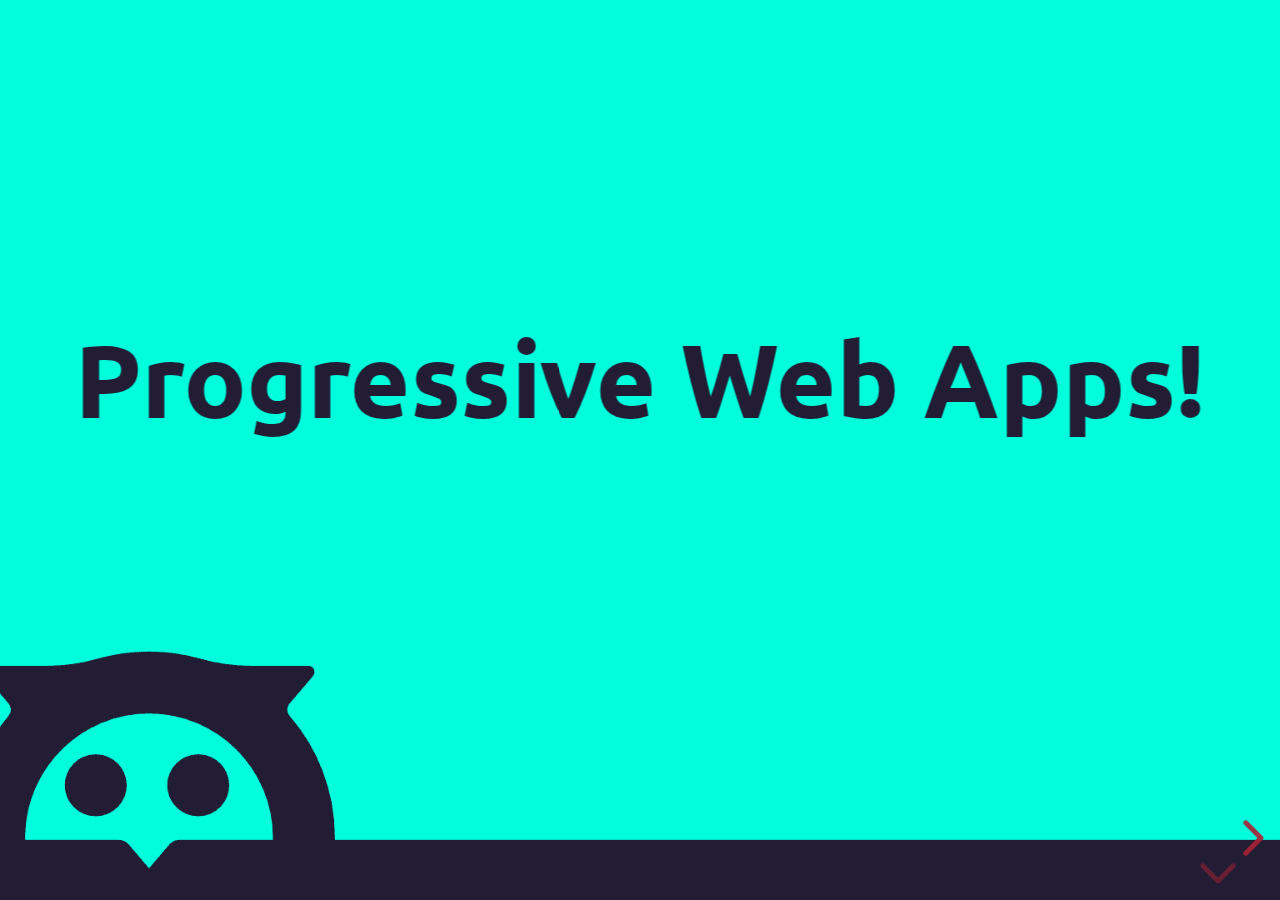
==== commit a910ffdd: "Yanking some stuff" ====
--- a/index.html
+++ b/index.html
@@ -47,27 +47,16 @@
     <div class="slides">
       <!-- Video Screens-->
       <section>
+        <section data-background="img/bg/savas-cyan-1.png">
+          <h2 style="color:#221c35; text-shadow:none;">Progressive Web Apps!</h2>
+          <div class="fragment a-talk-by" style="padding-top:1em;"><strong style="color:#221c35; text-shadow:none;">(a skillshare by @AhoyLemon)</strong></div>
+          <aside class="notes">
+            <h2>Jinjo Crew (Korea)<br>vs <br>The Ruggeds (Netherlands)</h2>
+            <p>2019</p>
+          </aside>
+        </section>
         <!-- Extreme Crew (Korea)-->
-          <section data-background-iframe="https://www.youtube.com/embed/jSZ9QB5Myw4?start=370&amp;fs=0&amp;showinfo=0&amp;rel=0&amp;modestbranding=1&amp;autohide=1&amp;showinfo=0&amp;disablekb=1" data-background-interactive> 
-            <h2 class="shadowed">Progressive Web Apps!<sup>*</sup></h2>
-            <div class="a-talk-by" style="margin-top:25.5vh;"><b class="white shadowed">(a talk by @AhoyLemon)</b><br><br>
-              <div class="shadowed" style="font-size:26px; line-height:120%">* This talk is actually called "How To Make Your Website A Progressive Web App (And Why You Might Want To)", but that's entirely too long</div>
-            </div>
-            <aside class="notes">
-              <h2>Jinjo Crew (Korea)<br>vs <br>The Ruggeds (Netherlands)</h2>
-              <p>2019</p>
-            </aside>
-          </section>
         <!-- Last Squad (france) vs Artistreet (Korea) | 2019-->
-          <section data-background-iframe="https://www.youtube.com/embed/EzglYPf7Ylk?start=100&amp;fs=0&amp;showinfo=0&amp;rel=0&amp;modestbranding=1&amp;autohide=1&amp;showinfo=0&amp;disablekb=1" data-background-interactive>
-            <h2 class="shadowed">Progressive Web Apps!<sup>*</sup></h2>
-            <div class="a-talk-by" style="margin-top:25.5vh;"><b class="white shadowed">(a talk by @AhoyLemon)</b><br><br>
-              <div class="shadowed" style="font-size:26px; line-height:120%">* This talk is actually called "How To Make Your Website A Progressive Web App (And Why You Might Want To)", but that's entirely too long</div>
-            </div>
-            <aside class="notes">
-              <h2>Last Squad (france) vs Artistreet (Korea) | 2019</h2>
-            </aside>
-          </section>
       </section>
       <!-- Personal Intro-->
       <section data-transition="convex" data-transition-speed="6000">
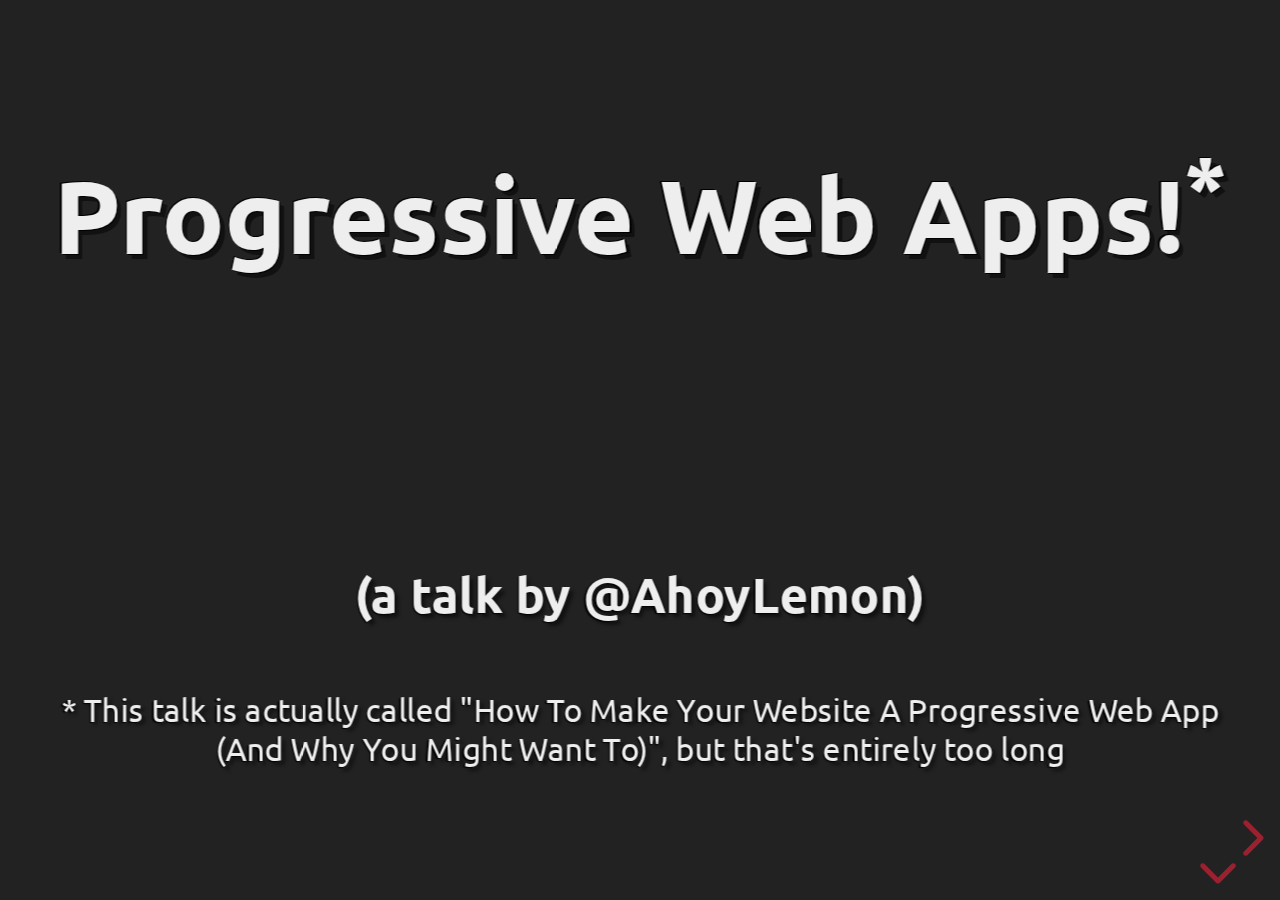
==== commit a180758c: "job title" ====
--- a/index.html
+++ b/index.html
@@ -2,7 +2,7 @@
 <head>
   <meta charset="utf-8">
   <meta name="viewport" content="width=device-width, initial-scale=1.0, maximum-scale=1.0, user-scalable=no">
-  <title>SKILLSHARE: PWA's are super duper cool</title>
+  <title>How To Make Your Website A PWA</title>
   <link rel="stylesheet" href="https://fonts.googleapis.com/css?family=Playfair+Display:400,700,700i|Work+Sans:300,400,700">
   <link rel="stylesheet" href="dist/reset.css">
   <link rel="stylesheet" href="dist/reveal.css">
@@ -30,7 +30,7 @@
   <meta name="theme-color" content="#ffffff">
   <meta name="twitter:card" content="summary_large_image">
   <meta name="twitter:creator" content="@AhoyLemon">
-  <meta name="twitter:title" content="SKILLSHARE: PWA's are super duper cool">
+  <meta name="twitter:title" content="How To Make Your Website A PWA">
   <meta name="twitter:description" content="A talk by Lemon 🍋 - the full title is How To Make Your Website A Progressive Web App (And Why You Might Want To)">
   <meta name="twitter:image" content="https://ahoylemon.github.io/pwa-talk/img/og-image.png">
   <meta name="twitter:url" content="https://ahoylemon.github.io/pwa-talk">
@@ -47,16 +47,27 @@
     <div class="slides">
       <!-- Video Screens-->
       <section>
-        <section data-background="img/bg/savas-cyan-1.png">
-          <h2 style="color:#221c35; text-shadow:none;">Progressive Web Apps!</h2>
-          <div class="fragment a-talk-by" style="padding-top:1em;"><strong style="color:#221c35; text-shadow:none;">(a skillshare by @AhoyLemon)</strong></div>
-          <aside class="notes">
-            <h2>Jinjo Crew (Korea)<br>vs <br>The Ruggeds (Netherlands)</h2>
-            <p>2019</p>
-          </aside>
-        </section>
         <!-- Extreme Crew (Korea)-->
+          <section data-background-iframe="https://www.youtube.com/embed/jSZ9QB5Myw4?start=370&amp;fs=0&amp;showinfo=0&amp;rel=0&amp;modestbranding=1&amp;autohide=1&amp;showinfo=0&amp;disablekb=1" data-background-interactive> 
+            <h2 class="shadowed">Progressive Web Apps!<sup>*</sup></h2>
+            <div class="a-talk-by" style="margin-top:25.5vh;"><b class="white shadowed">(a talk by @AhoyLemon)</b><br><br>
+              <div class="shadowed" style="font-size:26px; line-height:120%">* This talk is actually called "How To Make Your Website A Progressive Web App (And Why You Might Want To)", but that's entirely too long</div>
+            </div>
+            <aside class="notes">
+              <h2>Jinjo Crew (Korea)<br>vs <br>The Ruggeds (Netherlands)</h2>
+              <p>2019</p>
+            </aside>
+          </section>
         <!-- Last Squad (france) vs Artistreet (Korea) | 2019-->
+          <section data-background-iframe="https://www.youtube.com/embed/EzglYPf7Ylk?start=100&amp;fs=0&amp;showinfo=0&amp;rel=0&amp;modestbranding=1&amp;autohide=1&amp;showinfo=0&amp;disablekb=1" data-background-interactive>
+            <h2 class="shadowed">Progressive Web Apps!<sup>*</sup></h2>
+            <div class="a-talk-by" style="margin-top:25.5vh;"><b class="white shadowed">(a talk by @AhoyLemon)</b><br><br>
+              <div class="shadowed" style="font-size:26px; line-height:120%">* This talk is actually called "How To Make Your Website A Progressive Web App (And Why You Might Want To)", but that's entirely too long</div>
+            </div>
+            <aside class="notes">
+              <h2>Last Squad (france) vs Artistreet (Korea) | 2019</h2>
+            </aside>
+          </section>
       </section>
       <!-- Personal Intro-->
       <section data-transition="convex" data-transition-speed="6000">
@@ -65,14 +76,30 @@
           <h2 class="fragment">My name is Lemon.</h2>
           <p class="fragment">(I make websites.)</p>
           <aside class="notes">
-            <aside class="notes"></aside>
-            <ul>
-              <li>making websites for > 20 years</li>
-              <li>for fun & for freedom</li>
-              <li>love the web platform</li>
-              <li>continues to be interesting</li>
-            </ul>
-          </aside>
+            <h2>I've been making websites for about 20 years. I make websites for money and I make websites for fun. I love the platform and I think it's a really great opportunity to make fun stuff.</h2>
+          </aside>
+        </section>
+        <section data-background="img/bg/savas-cyan-1.png">
+          <h4 style="color:#221c35; text-shadow:none;">I work at</h4>
+          <div class="fragment" style="padding-bottom:7vh;"><img src="svg/savas-logo-black.svg" alt="Savas Labs" style="max-height:22vh;"></div>
+        </section>
+        <section data-background="img/bg/savas-cyan-2.png" data-background-transition="none">
+          <div style="color:#221c35; padding-bottom:9vh;">
+            <h2 style="text-shadow:none; color:#221c35;">Front End<br>Development Director</h2>
+            <div class="fragment">
+              <ul>
+                <li>Mentoring</li>
+                <li>Shepherding</li>
+                <li>Documenting</li>
+              </ul>
+            </div>
+          </div>
+        </section>
+        <section data-transition="none" data-background-transition="none" data-background="img/bg/savas-cyan-2.png">
+          <div class="over-photo"><code>I am a serious professional.</code></div>
+        </section>
+        <section data-transition="none" data-background-image="img/gif/shooty-frooty.gif" data-background-size="contain">
+          <div class="over-photo"><code>I am a serious professional.</code></div>
         </section>
       </section>
       <!-- Websites != Apps-->
@@ -564,43 +591,214 @@
           </aside>
         </section>
       </section>
-      <!-- MORE FEATURES...-->
-      <section class="more-features">
-        <section data-background="#dddddd">
-          <figure><img src="svg/noun-share-3772303.svg">
-            <figcaption>Native Sharing</figcaption>
+      <!-- TESTING...-->
+      <section>     
+        <section data-background-video="video/testing.mp4" data-background-video-loop="loop" data-background-size="contain"></section>
+        <section>
+          <figure><img src="img/logos/lighthouse-1024x1024.png" style="max-height:55vh;">
+            <figcaption><a href="https://web.dev/measure/" target="_blank">web.dev/measure</a></figcaption>
           </figure>
-        </section>
-        <section data-background="#dddddd">
-          <figure><img src="svg/noun-vibration-6223171.svg">
-            <figcaption>Vibration</figcaption>
+          <aside class="notes">
+            <p>DON'T launch browser yet.</p>
+          </aside>
+        </section>
+        <section>
+          <figure><img src="img/screenshots/lighthouse-before.png"></figure>
+          <aside class="notes">
+            <p>NOW launch browser.</p>
+          </aside>
+        </section>
+        <section>
+          <figure><img src="img/screenshots/lighthouse-after.png"></figure>
+        </section>
+        <section>
+          <h3>Strategy for Feature Rollout</h3>
+          <ol>
+            <li>Test it in Lighthouse</li>
+            <li>Get it working on your machine(s)</li>
+            <li>Get it working on friends/coworkers machine(s)</li>
+            <li><i>THEN</i> try it out on strangers</li>
+          </ol>
+          <aside class="notes">
+            <p>Remember the SW can store things and disrupt your process. Keep it in mind when making updates.</p>
+            <p>NEXT: DAMN.DOG</p>
+          </aside>
+        </section>
+      </section>
+      <!-- DAMN DOG-->
+      <section>
+        <section><a href="https://damn.dog" target="_blank"><img src="img/logos/damn-og-wide.png"></a></section>
+        <section><code>service-worker.js</code>
+          <pre><code class="js">const cacheName = 'v2.17';
+const offlineUrl = '/offline.html';
+const offlineFiles = [
+  '/index.html',
+  '/offline.html',
+  '/manifest.json',
+  '/css/damn.css',
+  '/js/libraries/vue.min.js',
+  '/js/min/damn.min.js',
+  '/svg/offline-dog.svg'
+];
+
+self.addEventListener('install', function(event) {
+  event.waitUntil(
+    caches.open(cacheName).then(function(cache) {
+      return cache.addAll(cacheName);
+    })
+  );
+});
+
+self.addEventListener('fetch', function(event) {
+  // Only fall back for HTML documents.
+  var request = event.request;
+  // && request.headers.get('accept').includes('text/html')
+  if (request.method === 'GET') {
+    // `fetch()` will use the cache when possible, to this examples
+    // depends on cache-busting URL parameter to avoid the cache.
+    event.respondWith(
+      fetch(request).catch(function(error) {
+        // `fetch()` throws an exception when the server is unreachable but not
+        // for valid HTTP responses, even `4xx` or `5xx` range.
+        console.error(
+          '[onfetch] Failed. Serving cached offline fallback ' +
+          error
+        );
+        return caches.open('offline').then(function(cache) {
+          return cache.match(offlineUrl);
+        });
+      })
+    );
+  }
+  // Any other handlers come here. Without calls to `event.respondWith()` the
+  // request will be handled without the ServiceWorker.
+});
+</code></pre>
+          <aside class="notes">
+            <p>Different needs</p>
+          </aside>
+        </section>
+        <section><img src="img/screenshots/damn-install-chrome.png">
+          <aside class="notes">
+            <p>I see this when I go to the site.</p>
+            <p>Also, you can build a button that does this (more later)</p>
+          </aside>
+        </section>
+        <section><img src="img/screenshots/damn-self-app.png"></section>
+        <section><img src="img/screenshots/damn-offline-full.png">
+          <aside class="notes">
+            <p>Not exciting, but useful.</p>
+          </aside>
+        </section>
+        <section><img src="img/logos/winstore.jpg">
+          <aside class="notes">
+            <p>To bulk up their inventory...</p>
+            <p>Fill out some forms.</p>
+          </aside>
+        </section>
+        <section data-background="img/screenshots/damn-winstore.png"></section>
+        <section data-background-video="video/fancy-omar.mp4" data-background-video-loop="loop" data-background-size="contain">
+          <figure><img src="img/fancier.png" style="max-width:600px;"></figure>
+        </section>
+        <section><img src="img/screenshots/damn-sidebar-open.png"></section>
+        <section><img src="img/screenshots/damn-sidebar-circled.png"></section>
+        <section>
+          <p>The Notification API</p>
+          <aside class="notes">
+            <p>This is what your client wants.</p>
+          </aside>
+        </section>
+        <section><code>service-worker.js</code>
+          <pre><code class="js">// After the install code...
+
+Notification.requestPermission(result => {
+  if (result === 'granted') {
+    //permission granted.
+    navigator.serviceWorker.ready.then(registration => {
+      registration.showNotification(
+        'Damn Dog has been updated!', {
+        icon: '/android-chrome-96x96.png',
+        //vibrate: [500, 100, 500],
+        body: '7 new rounds have been added to damn.dog,
+                bringing the total up to 358.',
+        tag: 'game-updated'
+      });
+    });
+  }
+});
+</code></pre>
+        </section>
+        <section>
+          <figure><img src="img/screenshots/pwa-notification.png"></figure>
+          <aside class="notes">
+            <p>A brief word</p>
+            <p>PLEASE DON'T DO THIS</p>
+          </aside>
+        </section>
+        <section>
+          <figure><img src="img/screenshots/producthunt.gif"></figure>
+          <aside class="notes">
+            <p>A brief word</p>
+            <p>PLEASE DON'T DO THIS</p>
+          </aside>
+        </section>
+        <section>
+          <p> <strong>Q: </strong>How do I push to users not currently on the website?</p>
+          <div class="fragment">
+            <p> <strong>A: </strong>The same way you'd handle any other kind of push subscription</p>
+            <ul>
+              <li>Firebase</li>
+              <li>Twilio</li>
+              <li>OneSignal</li>
+              <li>etc.</li>
+            </ul>
+          </div>
+          <aside class="notes">
+            <p>Can't get into that with the time we have</p>
+            <p>But I can show you where you can learn.</p>
+          </aside>
+        </section>
+      </section>
+      <!-- RESOURCES-->
+      <section>
+        <section>
+          <h3>Where do you go from here?</h3>
+        </section>
+        <section data-background="img/gif/cooking.gif">
+          <h2 class="shadowed" style="margin-top:30vh">Get cooking!</h2>
+        </section>
+        <section>
+          <figure><a href="https://www.pwabuilder.com/" target="_blank"><img src="img/logos/pwa-builder.png" style="margin-bottom:3em;"></a>
+            <figcaption>by Microsoft</figcaption>
           </figure>
         </section>
-        <section data-background="#dddddd">
-          <figure><img src="svg/noun-payment-1645634.svg">
-            <figcaption>Native Payment API</figcaption>
+        <!-- Retiring this one...-->
+        <!--section
+        figure
+          a(href="https://serviceworke.rs" target="_blank")
+            img(src="img/logos/mozilla-serviceworkrs.svg")
+        
+        
+        -->
+        <section>
+          <figure><a href="https://web.dev/pwa" target="_blank"><img src="img/logos/webdev.svg" style="margin-bottom:3em;"></a>
+            <figcaption>
+              <by>by Google</by>
+            </figcaption>
           </figure>
         </section>
-        <section data-background="#dddddd">
-          <figure><img src="svg/noun-fingerprint-237324.svg">
-            <figcaption>Fingerprint Authentication</figcaption>
+        <section>
+          <figure>
+            <h2><a href="https://whatpwacando.today/" target="_blank">What PWA Can<br>Do Today</a></h2>
+            <figcaption>by Danny Moerkerke</figcaption>
           </figure>
         </section>
-        <section data-background="#dddddd">
-          <figure><img src="svg/noun-face-detection-3592734.svg">
-            <figcaption>Face Detection</figcaption>
+        <section>
+          <figure><a href="https://serviceworkies.com" target="_blank"><img src="img/logos/serviceworkies.png"></a>
+            <figcaption>by Dave Geddes</figcaption>
           </figure>
         </section>
-        <section data-background="#dddddd">
-          <figure><img src="svg/noun-notification-1157125.svg">
-            <figcaption>Notifications</figcaption>
-          </figure>
-        </section>
-        <section data-background="#ffffff"><a href="https://whatpwacando.today/"><img src="img/all-the-things.png"></a></section>
-      </section>
-      <!-- TESTING...-->
-      <!-- DAMN DOG-->
-      <!-- RESOURCES-->
+      </section>
       <!-- MAKE THINGS BETTER-->
       <section>
         <section>
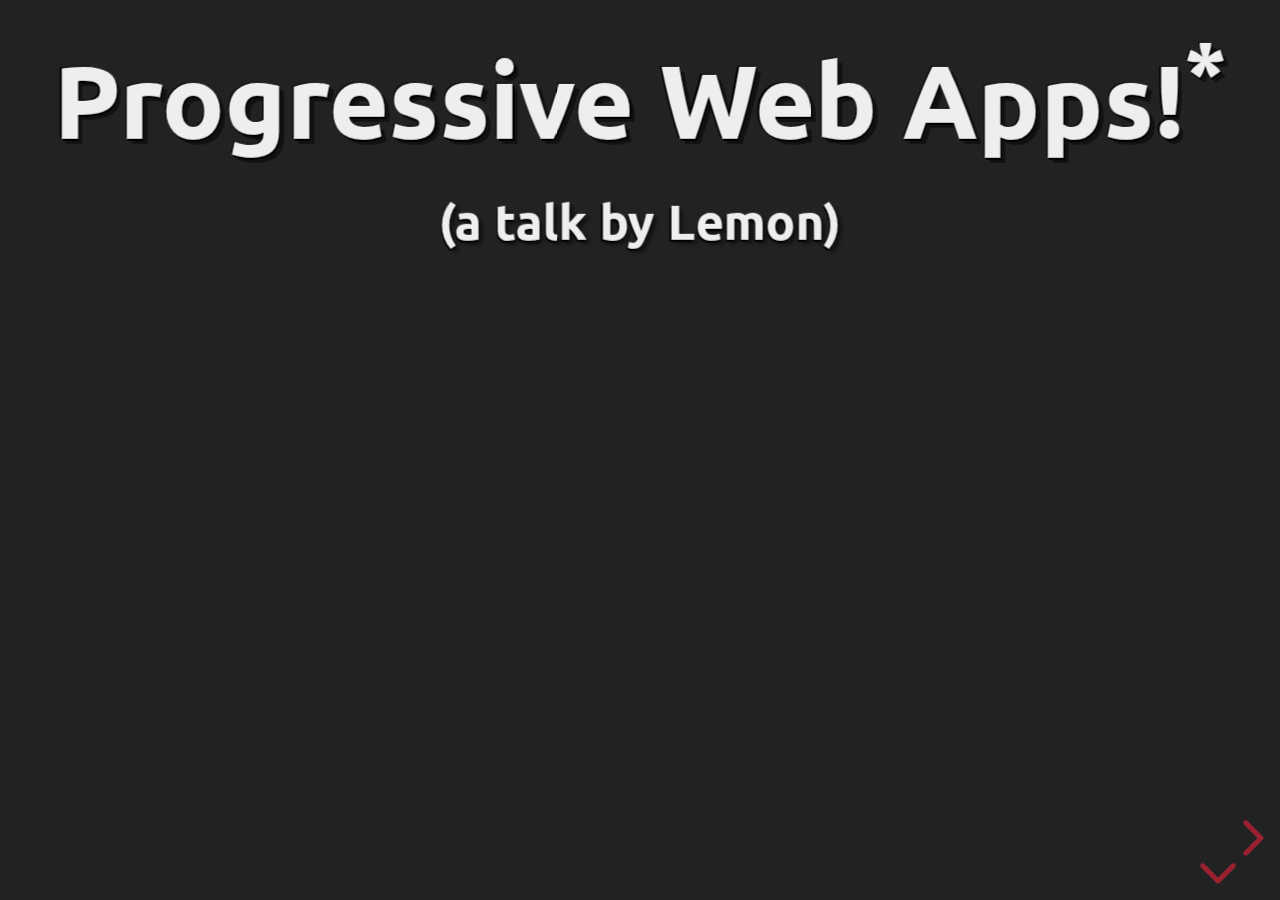
==== commit 0ba5ebe9: "Rewrote the title screen" ====
--- a/index.html
+++ b/index.html
@@ -48,26 +48,33 @@
       <!-- Video Screens-->
       <section>
         <!-- Extreme Crew (Korea)-->
-          <section data-background-iframe="https://www.youtube.com/embed/jSZ9QB5Myw4?start=370&amp;fs=0&amp;showinfo=0&amp;rel=0&amp;modestbranding=1&amp;autohide=1&amp;showinfo=0&amp;disablekb=1" data-background-interactive> 
-            <h2 class="shadowed">Progressive Web Apps!<sup>*</sup></h2>
-            <div class="a-talk-by" style="margin-top:25.5vh;"><b class="white shadowed">(a talk by @AhoyLemon)</b><br><br>
-              <div class="shadowed" style="font-size:26px; line-height:120%">* This talk is actually called "How To Make Your Website A Progressive Web App (And Why You Might Want To)", but that's entirely too long</div>
-            </div>
-            <aside class="notes">
-              <h2>Jinjo Crew (Korea)<br>vs <br>The Ruggeds (Netherlands)</h2>
-              <p>2019</p>
-            </aside>
-          </section>
+                <section data-background-iframe="https://www.youtube.com/embed/jSZ9QB5Myw4?start=370&amp;fs=0&amp;showinfo=0&amp;rel=0&amp;modestbranding=1&amp;autohide=1&amp;showinfo=0&amp;disablekb=1" data-background-interactive>
+                  <div class="video-flex hello">
+                    <div class="top">
+                      <h2 class="shadowed">Progressive Web Apps!<sup>*</sup></h2>
+                      <div class="a-talk-by"><b class="white shadowed">(a talk by Lemon)</b></div>
+                    </div>
+                    <div class="bottom">
+                      <div class="site"><b class="white shadowed">ahoylemon.xyz</b><br>
+                        <div class="shadowed" style="font-size:26px; line-height:120%"> <em>* This talk is actually called "How To Make Your Website A Progressive Web App (And Why You Might Want To)", but that's entirely too long</em></div>
+                      </div>
+                    </div>
+                  </div>
+                </section>
         <!-- Last Squad (france) vs Artistreet (Korea) | 2019-->
-          <section data-background-iframe="https://www.youtube.com/embed/EzglYPf7Ylk?start=100&amp;fs=0&amp;showinfo=0&amp;rel=0&amp;modestbranding=1&amp;autohide=1&amp;showinfo=0&amp;disablekb=1" data-background-interactive>
-            <h2 class="shadowed">Progressive Web Apps!<sup>*</sup></h2>
-            <div class="a-talk-by" style="margin-top:25.5vh;"><b class="white shadowed">(a talk by @AhoyLemon)</b><br><br>
-              <div class="shadowed" style="font-size:26px; line-height:120%">* This talk is actually called "How To Make Your Website A Progressive Web App (And Why You Might Want To)", but that's entirely too long</div>
-            </div>
-            <aside class="notes">
-              <h2>Last Squad (france) vs Artistreet (Korea) | 2019</h2>
-            </aside>
-          </section>
+                <section data-background-iframe="https://www.youtube.com/embed/EzglYPf7Ylk?start=100&amp;fs=0&amp;showinfo=0&amp;rel=0&amp;modestbranding=1&amp;autohide=1&amp;showinfo=0&amp;disablekb=1" data-background-interactive>
+                  <div class="video-flex hello">
+                    <div class="top">
+                      <h2 class="shadowed">Progressive Web Apps!<sup>*</sup></h2>
+                      <div class="a-talk-by"><b class="white shadowed">(a talk by Lemon)</b></div>
+                    </div>
+                    <div class="bottom">
+                      <div class="site"><b class="white shadowed">ahoylemon.xyz</b><br>
+                        <div class="shadowed" style="font-size:26px; line-height:120%"> <em>* This talk is actually called "How To Make Your Website A Progressive Web App (And Why You Might Want To)", but that's entirely too long</em></div>
+                      </div>
+                    </div>
+                  </div>
+                </section>
       </section>
       <!-- Personal Intro-->
       <section data-transition="convex" data-transition-speed="6000">
@@ -96,11 +103,14 @@
           </div>
         </section>
         <section data-transition="none" data-background-transition="none" data-background="img/bg/savas-cyan-2.png">
-          <div class="over-photo"><code>I am a serious professional.</code></div>
-        </section>
-        <section data-transition="none" data-background-image="img/gif/shooty-frooty.gif" data-background-size="contain">
-          <div class="over-photo"><code>I am a serious professional.</code></div>
-        </section>
+          <div style="color:#221c35; padding-bottom:9vh;">
+            <p>I make websites.  </p>
+          </div>
+        </section>
+        <!--section(data-transition="none" data-background-image="img/gif/shooty-frooty.gif" data-background-size="contain")
+        .over-photo
+          code I am a serious professional.
+        -->
       </section>
       <!-- Websites != Apps-->
       <section>
--- a/css/lemon.css
+++ b/css/lemon.css
@@ -102,6 +102,19 @@
   71% {
     opacity: 1;
   }
+}
+.reveal .video-flex.hello {
+  height: 99vh;
+  display: -webkit-box;
+  display: -ms-flexbox;
+  display: flex;
+  -webkit-box-orient: vertical;
+  -webkit-box-direction: normal;
+      -ms-flex-direction: column;
+          flex-direction: column;
+  -webkit-box-pack: justify;
+      -ms-flex-pack: justify;
+          justify-content: space-between;
 }
 .reveal h1, .reveal h2, .reveal h3 {
   text-transform: none;
@@ -273,12 +286,6 @@
   -webkit-transition-delay: 1s;
           transition-delay: 1s;
 }
-.reveal .more-features figure img {
-  height: 50vh;
-}
-.reveal .more-features figure figcaption {
-  padding-top: 5vh;
-}
 
 .example {
   height: 60vh;
